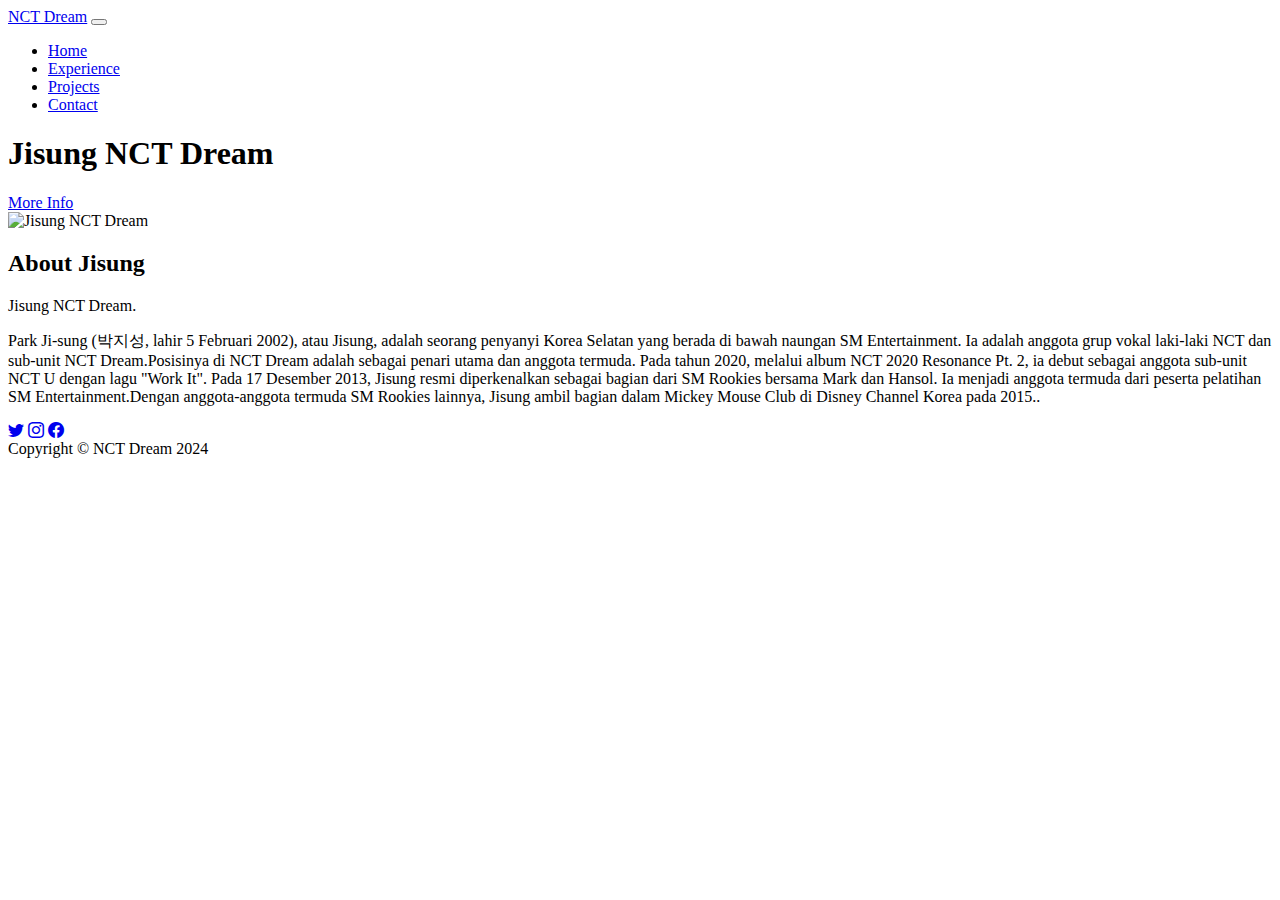
==== index.html @ 6829a3d9 "Add files via upload" ====
<!DOCTYPE html>
<html lang="en">
    <head>
        <meta charset="utf-8" />
        <meta name="viewport" content="width=device-width, initial-scale=1, shrink-to-fit=no" />
        <meta name="description" content="Profil Jisung NCT Dream" />
        <meta name="author" content="NCT Dream Fan" />
        <title>Profil Jisung - NCT Dream</title>
       
        <link rel="preconnect" href="https://fonts.googleapis.com" />
        <link rel="preconnect" href="https://fonts.gstatic.com" crossorigin />
        <link href="https://fonts.googleapis.com/css2?family=Plus+Jakarta+Sans:wght@100;200;300;400;500;600;700;800;900&display=swap" rel="stylesheet" />
       
        <link href="https://cdn.jsdelivr.net/npm/bootstrap-icons@1.8.1/font/bootstrap-icons.css" rel="stylesheet" />
      
        <link href="css/styles.css" rel="stylesheet" />
    </head>
    <body class="d-flex flex-column h-100 bg-light">
        <main class="flex-shrink-0">
            <!-- Navigation-->
            <nav class="navbar navbar-expand-lg navbar-light bg-white py-3">
                <div class="container px-5">
                    <a class="navbar-brand" href="index.html"><span class="fw-bolder text-primary">NCT Dream</span></a>
                    <button class="navbar-toggler" type="button" data-bs-toggle="collapse" data-bs-target="#navbarSupportedContent" aria-controls="navbarSupportedContent" aria-expanded="false" aria-label="Toggle navigation"><span class="navbar-toggler-icon"></span></button>
                    <div class="collapse navbar-collapse" id="navbarSupportedContent">
                        <ul class="navbar-nav ms-auto mb-2 mb-lg-0 small fw-bolder">
                            <li class="nav-item"><a class="nav-link" href="index.html">Home</a></li>
                            <li class="nav-item"><a class="nav-link" href="Experience.html">Experience</a></li>
                            <li class="nav-item"><a class="nav-link" href="projects.html">Projects</a></li>
                            <li class="nav-item"><a class="nav-link" href="contact.html">Contact</a></li>
                        </ul>
                    </div>
                </div>
            </nav>
            <!-- Header-->
            <header class="py-5">
                <div class="container px-5 pb-5">
                    <div class="row gx-5 align-items-center">
                        <div class="col-xxl-5">
                            <!-- Header text content-->
                            <div class="text-center text-xxl-start">
                                <h1 class="display-3 fw-bolder mb-5"><span class="text-gradient d-inline">Jisung NCT Dream</span></h1>
                                <div class="d-grid gap-3 d-sm-flex justify-content-sm-center justify-content-xxl-start mb-3">
                                    <a class="btn btn-primary btn-lg px-5 py-3 me-sm-3 fs-6 fw-bolder" href="#!">More Info</a>
                                </div>
                            </div>
                        </div>
                        <div class="col-xxl-7">
                    
                            <div class="d-flex justify-content-center mt-5 mt-xxl-0">
                                <img class="profile-img" src="assets/jisung.jpg" alt="Jisung NCT Dream" />
                            </div>
                        </div>
                    </div>
                </div>
            </header>
            <!-- About Section-->
            <section class="bg-light py-5">
                <div class="container px-5">
                    <div class="row gx-5 justify-content-center">
                        <div class="col-xxl-8">
                            <div class="text-center my-5">
                                <h2 class="display-5 fw-bolder"><span class="text-gradient d-inline">About Jisung</span></h2>
                                <p class="lead fw-light mb-4">Jisung NCT Dream.</p>
                                <p class="text-muted">Park Ji-sung (박지성, lahir 5 Februari 2002), atau Jisung, adalah seorang penyanyi Korea Selatan yang berada di bawah naungan SM Entertainment. Ia adalah anggota grup vokal laki-laki NCT dan sub-unit NCT Dream.Posisinya di NCT Dream adalah sebagai penari utama dan anggota termuda. Pada tahun 2020, melalui album NCT 2020 Resonance Pt. 2, ia debut sebagai anggota sub-unit NCT U dengan lagu "Work It".
                                    Pada 17 Desember 2013, Jisung resmi diperkenalkan sebagai bagian dari SM Rookies bersama Mark dan Hansol. Ia menjadi anggota termuda dari peserta pelatihan SM Entertainment.Dengan anggota-anggota termuda SM Rookies lainnya, Jisung ambil bagian dalam Mickey Mouse Club di Disney Channel Korea pada 2015..</p>
                                <div class="d-flex justify-content -center fs-2 gap-4">
                                    <a class="text-gradient" href="https://x.com/nctsmtown_dream?lang=de"><i class="bi bi-twitter"></i></a>
                                    <a class="text-gradient" href="https://www.instagram.com/the__and.y/"><i class="bi bi-instagram"></i></a>
                                    <a class="text-gradient" href="https://www.facebook.com/NCTDREAM.smtown/"><i class="bi bi-facebook"></i></a>
                                </div>
                            </div>
                        </div>
                    </div>
                </div>
            </section>
        </main>
        <!-- Footer-->
        <footer class="bg-white py-4 mt-auto">
            <div class="container px-5">
                <div class="row align-items-center justify-content-between flex-column flex-sm-row">
                    <div class="col-auto"><div class="small m-0">Copyright &copy; NCT Dream 2024</div></div>
                    </div>
                </div>
            </div>
        </footer>
        <script src="https://cdn.jsdelivr.net/npm/bootstrap@5.2.3/dist/js/bootstrap.bundle.min.js"></script>
        <script src="js/scripts.js"></script>
    </body>
</html>
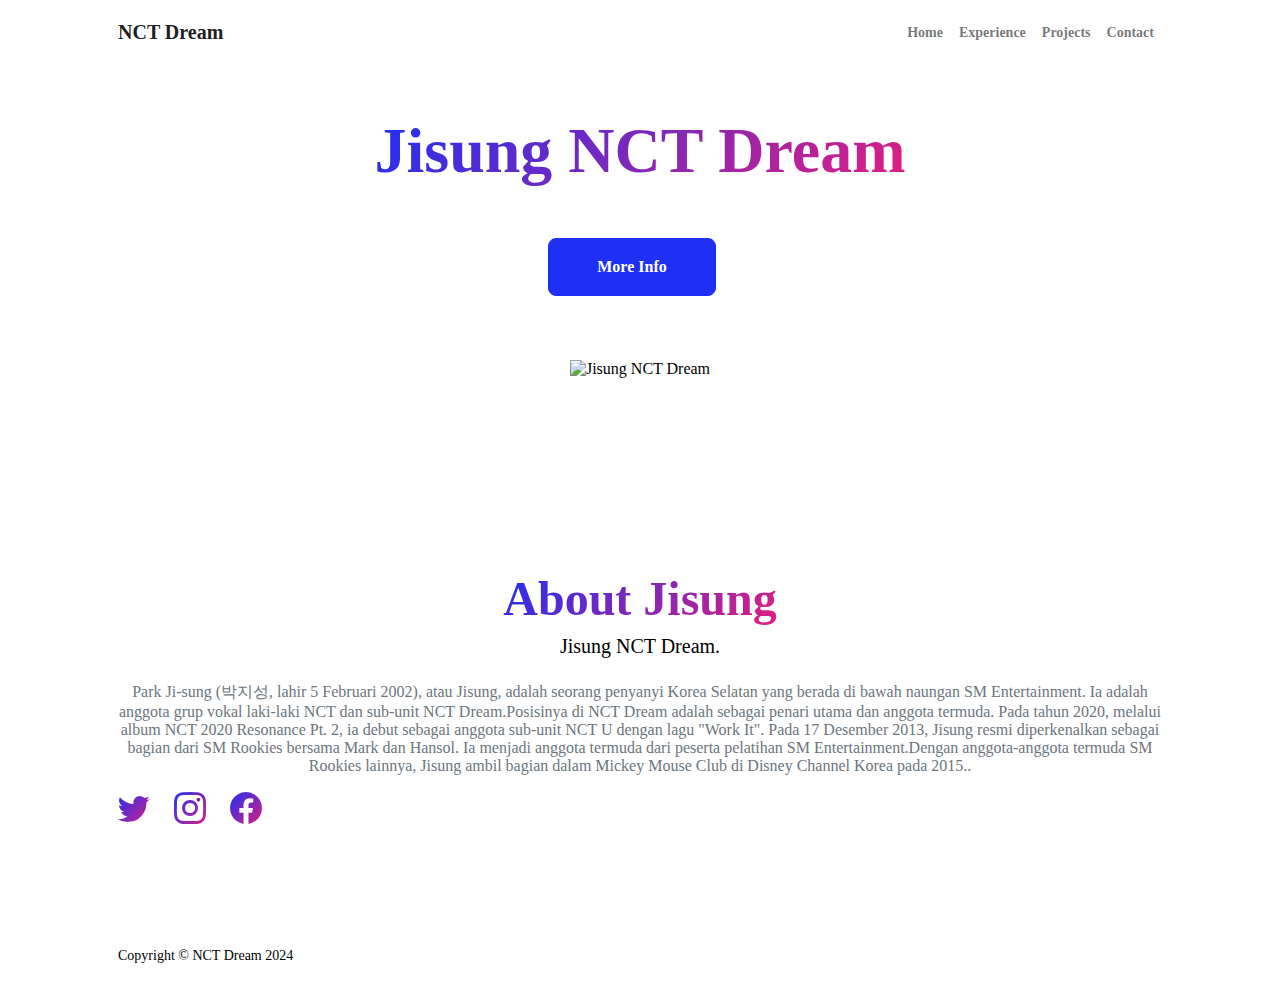
==== commit 2e2b32a3: "index.html" ====
--- a/index.html
+++ b/index.html
@@ -13,7 +13,7 @@
        
         <link href="https://cdn.jsdelivr.net/npm/bootstrap-icons@1.8.1/font/bootstrap-icons.css" rel="stylesheet" />
       
-        <link href="css/styles.css" rel="stylesheet" />
+        <link href="styles.css" rel="stylesheet" />
     </head>
     <body class="d-flex flex-column h-100 bg-light">
         <main class="flex-shrink-0">
@@ -87,4 +87,4 @@
         <script src="https://cdn.jsdelivr.net/npm/bootstrap@5.2.3/dist/js/bootstrap.bundle.min.js"></script>
         <script src="js/scripts.js"></script>
     </body>
-</html>+</html>
--- a/styles.css
+++ b/styles.css
@@ -0,0 +1,11724 @@
+@charset "UTF-8";
+ */
+:root {
+  --bs-green: #39FF14;
+  --bs-indigo: #6610f2;
+  --bs-purple: #6f42c1;
+  --bs-pink: #e21e80;
+  --bs-red: #dc3545;
+  --bs-orange: #fd7e14;
+  --bs-yellow: #ffc107;
+  --bs-green: #198754;
+  --bs-teal: #20c997;
+  --bs-cyan: #0dcaf0;
+  --bs-black: #000;
+  --bs-white: #fff;
+  --bs-gray: #6c757d;
+  --bs-gray-dark: #343a40;
+  --bs-gray-100: #f8f9fa;
+  --bs-gray-200: #e9ecef;
+  --bs-gray-300: #dee2e6;
+  --bs-gray-400: #ced4da;
+  --bs-gray-500: #adb5bd;
+  --bs-gray-600: #6c757d;
+  --bs-gray-700: #495057;
+  --bs-gray-800: #343a40;
+  --bs-gray-900: #212529;
+  --bs-primary: #1e30f3;
+  --bs-secondary: #e21e80;
+  --bs-success: #198754;
+  --bs-info: #0dcaf0;
+  --bs-warning: #ffc107;
+  --bs-danger: #dc3545;
+  --bs-light: #f8f9fa;
+  --bs-dark: #212529;
+  --bs-primary-rgb: 30, 48, 243;
+  --bs-secondary-rgb: 226, 30, 128;
+  --bs-success-rgb: 25, 135, 84;
+  --bs-info-rgb: 13, 202, 240;
+  --bs-warning-rgb: 255, 193, 7;
+  --bs-danger-rgb: 220, 53, 69;
+  --bs-light-rgb: 248, 249, 250;
+  --bs-dark-rgb: 33, 37, 41;
+  --bs-white-rgb: 255, 255, 255;
+  --bs-black-rgb: 0, 0, 0;
+  --bs-body-color-rgb: 33, 37, 41;
+  --bs-body-bg-rgb: 255, 255, 255;
+  --bs-font-sans-serif: "Plus Jakarta Sans";
+  --bs-font-monospace: SFMono-Regular, Menlo, Monaco, Consolas, "Liberation Mono", "Courier New", monospace;
+  --bs-gradient: linear-gradient(180deg, rgba(255, 255, 255, 0.15), rgba(255, 255, 255, 0));
+  --bs-body-font-family: var(--bs-font-sans-serif);
+  --bs-body-font-size: 1rem;
+  --bs-body-font-weight: 400;
+  --bs-body-line-height: 1.5;
+  --bs-body-color: #6dcc85;
+  --bs-body-bg: #f8fdad;
+  --bs-border-width: 1px;
+  --bs-border-style: solid;
+  --bs-border-color: #dee2e6;
+  --bs-border-color-translucent: rgba(0, 0, 0, 0.175);
+  --bs-border-radius: 0.375rem;
+  --bs-border-radius-sm: 0.25rem;
+  --bs-border-radius-lg: 0.5rem;
+  --bs-border-radius-xl: 1rem;
+  --bs-border-radius-2xl: 2rem;
+  --bs-border-radius-pill: 50rem;
+  --bs-link-color: #39FF14;
+  --bs-link-hover-color: #31fa42;
+  --bs-code-color: #380b22;
+  --bs-highlight-bg: #e0cf97;
+}
+
+*,
+*::before,
+*::after {
+  box-sizing: border-box;
+}
+
+@media (prefers-reduced-motion: no-preference) {
+  :root {
+    scroll-behavior: smooth;
+  }
+}
+
+body {
+  margin: 0;
+  font-family: var(--bs-body-font-family);
+  font-size: var(--bs-body-font-size);
+  font-weight: var(--bs-body-font-weight);
+  line-height: var(--bs-body-line-height);
+  color: var(--bs-body-color);
+  text-align: var(--bs-body-text-align);
+  background-color: var(--bs-body-bg);
+  -webkit-text-size-adjust: 100%;
+  -webkit-tap-highlight-color: rgba(0, 0, 0, 0);
+}
+
+hr {
+  margin: 1rem 0;
+  color: inherit;
+  border: 0;
+  border-top: 1px solid;
+  opacity: 0.25;
+}
+
+h6, .h6, h5, .h5, h4, .h4, h3, .h3, h2, .h2, h1, .h1 {
+  margin-top: 0;
+  margin-bottom: 0.5rem;
+  font-weight: 500;
+  line-height: 1.2;
+}
+
+h1, .h1 {
+  font-size: calc(1.375rem + 1.5vw);
+}
+@media (min-width: 1200px) {
+  h1, .h1 {
+    font-size: 2.5rem;
+  }
+}
+
+h2, .h2 {
+  font-size: calc(1.325rem + 0.9vw);
+}
+@media (min-width: 1200px) {
+  h2, .h2 {
+    font-size: 2rem;
+  }
+}
+
+h3, .h3 {
+  font-size: calc(1.3rem + 0.6vw);
+}
+@media (min-width: 1200px) {
+  h3, .h3 {
+    font-size: 1.75rem;
+  }
+}
+
+h4, .h4 {
+  font-size: calc(1.275rem + 0.3vw);
+}
+@media (min-width: 1200px) {
+  h4, .h4 {
+    font-size: 1.5rem;
+  }
+}
+
+h5, .h5 {
+  font-size: 1.25rem;
+}
+
+h6, .h6 {
+  font-size: 1rem;
+}
+
+p {
+  margin-top: 0;
+  margin-bottom: 1rem;
+}
+
+abbr[title] {
+  -webkit-text-decoration: underline dotted;
+          text-decoration: underline dotted;
+  cursor: help;
+  -webkit-text-decoration-skip-ink: none;
+          text-decoration-skip-ink: none;
+}
+
+address {
+  margin-bottom: 1rem;
+  font-style: normal;
+  line-height: inherit;
+}
+
+ol,
+ul {
+  padding-left: 2rem;
+}
+
+ol,
+ul,
+dl {
+  margin-top: 0;
+  margin-bottom: 1rem;
+}
+
+ol ol,
+ul ul,
+ol ul,
+ul ol {
+  margin-bottom: 0;
+}
+
+dt {
+  font-weight: 700;
+}
+
+dd {
+  margin-bottom: 0.5rem;
+  margin-left: 0;
+}
+
+blockquote {
+  margin: 0 0 1rem;
+}
+
+b,
+strong {
+  font-weight: bolder;
+}
+
+small, .small {
+  font-size: 0.875em;
+}
+
+mark, .mark {
+  padding: 0.1875em;
+  background-color: var(--bs-highlight-bg);
+}
+
+sub,
+sup {
+  position: relative;
+  font-size: 0.75em;
+  line-height: 0;
+  vertical-align: baseline;
+}
+
+sub {
+  bottom: -0.25em;
+}
+
+sup {
+  top: -0.5em;
+}
+
+a {
+  color: var(--bs-link-color);
+  text-decoration: underline;
+}
+a:hover {
+  color: var(--bs-link-hover-color);
+}
+
+a:not([href]):not([class]), a:not([href]):not([class]):hover {
+  color: inherit;
+  text-decoration: none;
+}
+
+pre,
+code,
+kbd,
+samp {
+  font-family: var(--bs-font-monospace);
+  font-size: 1em;
+}
+
+pre {
+  display: block;
+  margin-top: 0;
+  margin-bottom: 1rem;
+  overflow: auto;
+  font-size: 0.875em;
+}
+pre code {
+  font-size: inherit;
+  color: inherit;
+  word-break: normal;
+}
+
+code {
+  font-size: 0.875em;
+  color: var(--bs-code-color);
+  word-wrap: break-word;
+}
+a > code {
+  color: inherit;
+}
+
+kbd {
+  padding: 0.1875rem 0.375rem;
+  font-size: 0.875em;
+  color: var(--bs-body-bg);
+  background-color: var(--bs-body-color);
+  border-radius: 0.25rem;
+}
+kbd kbd {
+  padding: 0;
+  font-size: 1em;
+}
+
+figure {
+  margin: 0 0 1rem;
+}
+
+img,
+svg {
+  vertical-align: middle;
+}
+
+table {
+  caption-side: bottom;
+  border-collapse: collapse;
+}
+
+caption {
+  padding-top: 0.5rem;
+  padding-bottom: 0.5rem;
+  color: #6c757d;
+  text-align: left;
+}
+
+th {
+  text-align: inherit;
+  text-align: -webkit-match-parent;
+}
+
+thead,
+tbody,
+tfoot,
+tr,
+td,
+th {
+  border-color: inherit;
+  border-style: solid;
+  border-width: 0;
+}
+
+label {
+  display: inline-block;
+}
+
+button {
+  border-radius: 0;
+}
+
+button:focus:not(:focus-visible) {
+  outline: 0;
+}
+
+input,
+button,
+select,
+optgroup,
+textarea {
+  margin: 0;
+  font-family: inherit;
+  font-size: inherit;
+  line-height: inherit;
+}
+
+button,
+select {
+  text-transform: none;
+}
+
+[role=button] {
+  cursor: pointer;
+}
+
+select {
+  word-wrap: normal;
+}
+select:disabled {
+  opacity: 1;
+}
+
+[list]:not([type=date]):not([type=datetime-local]):not([type=month]):not([type=week]):not([type=time])::-webkit-calendar-picker-indicator {
+  display: none !important;
+}
+
+button,
+[type=button],
+[type=reset],
+[type=submit] {
+  -webkit-appearance: button;
+}
+button:not(:disabled),
+[type=button]:not(:disabled),
+[type=reset]:not(:disabled),
+[type=submit]:not(:disabled) {
+  cursor: pointer;
+}
+
+::-moz-focus-inner {
+  padding: 0;
+  border-style: none;
+}
+
+textarea {
+  resize: vertical;
+}
+
+fieldset {
+  min-width: 0;
+  padding: 0;
+  margin: 0;
+  border: 0;
+}
+
+legend {
+  float: left;
+  width: 100%;
+  padding: 0;
+  margin-bottom: 0.5rem;
+  font-size: calc(1.275rem + 0.3vw);
+  line-height: inherit;
+}
+@media (min-width: 1200px) {
+  legend {
+    font-size: 1.5rem;
+  }
+}
+legend + * {
+  clear: left;
+}
+
+::-webkit-datetime-edit-fields-wrapper,
+::-webkit-datetime-edit-text,
+::-webkit-datetime-edit-minute,
+::-webkit-datetime-edit-hour-field,
+::-webkit-datetime-edit-day-field,
+::-webkit-datetime-edit-month-field,
+::-webkit-datetime-edit-year-field {
+  padding: 0;
+}
+
+::-webkit-inner-spin-button {
+  height: auto;
+}
+
+[type=search] {
+  outline-offset: -2px;
+  -webkit-appearance: textfield;
+}
+
+/* rtl:raw:
+[type="tel"],
+[type="url"],
+[type="email"],
+[type="number"] {
+  direction: ltr;
+}
+*/
+::-webkit-search-decoration {
+  -webkit-appearance: none;
+}
+
+::-webkit-color-swatch-wrapper {
+  padding: 0;
+}
+
+::file-selector-button {
+  font: inherit;
+  -webkit-appearance: button;
+}
+
+output {
+  display: inline-block;
+}
+
+iframe {
+  border: 0;
+}
+
+summary {
+  display: list-item;
+  cursor: pointer;
+}
+
+progress {
+  vertical-align: baseline;
+}
+
+[hidden] {
+  display: none !important;
+}
+
+.lead {
+  font-size: 1.25rem;
+  font-weight: 300;
+}
+
+.display-1 {
+  font-size: calc(1.625rem + 4.5vw);
+  font-weight: 300;
+  line-height: 1.2;
+}
+@media (min-width: 1200px) {
+  .display-1 {
+    font-size: 5rem;
+  }
+}
+
+.display-2 {
+  font-size: calc(1.575rem + 3.9vw);
+  font-weight: 300;
+  line-height: 1.2;
+}
+@media (min-width: 1200px) {
+  .display-2 {
+    font-size: 4.5rem;
+  }
+}
+
+.display-3 {
+  font-size: calc(1.525rem + 3.3vw);
+  font-weight: 300;
+  line-height: 1.2;
+}
+@media (min-width: 1200px) {
+  .display-3 {
+    font-size: 4rem;
+  }
+}
+
+.display-4 {
+  font-size: calc(1.475rem + 2.7vw);
+  font-weight: 300;
+  line-height: 1.2;
+}
+@media (min-width: 1200px) {
+  .display-4 {
+    font-size: 3.5rem;
+  }
+}
+
+.display-5 {
+  font-size: calc(1.425rem + 2.1vw);
+  font-weight: 300;
+  line-height: 1.2;
+}
+@media (min-width: 1200px) {
+  .display-5 {
+    font-size: 3rem;
+  }
+}
+
+.display-6 {
+  font-size: calc(1.375rem + 1.5vw);
+  font-weight: 300;
+  line-height: 1.2;
+}
+@media (min-width: 1200px) {
+  .display-6 {
+    font-size: 2.5rem;
+  }
+}
+
+.list-unstyled {
+  padding-left: 0;
+  list-style: none;
+}
+
+.list-inline {
+  padding-left: 0;
+  list-style: none;
+}
+
+.list-inline-item {
+  display: inline-block;
+}
+.list-inline-item:not(:last-child) {
+  margin-right: 0.5rem;
+}
+
+.initialism {
+  font-size: 0.875em;
+  text-transform: uppercase;
+}
+
+.blockquote {
+  margin-bottom: 1rem;
+  font-size: 1.25rem;
+}
+.blockquote > :last-child {
+  margin-bottom: 0;
+}
+
+.blockquote-footer {
+  margin-top: -1rem;
+  margin-bottom: 1rem;
+  font-size: 0.875em;
+  color: #6c757d;
+}
+.blockquote-footer::before {
+  content: "— ";
+}
+
+.img-fluid {
+  max-width: 100%;
+  height: auto;
+}
+
+.img-thumbnail {
+  padding: 0.25rem;
+  background-color: #fff;
+  border: 1px solid var(--bs-border-color);
+  border-radius: 0.375rem;
+  max-width: 100%;
+  height: auto;
+}
+
+.figure {
+  display: inline-block;
+}
+
+.figure-img {
+  margin-bottom: 0.5rem;
+  line-height: 1;
+}
+
+.figure-caption {
+  font-size: 0.875em;
+  color: #6c757d;
+}
+
+.container,
+.container-fluid,
+.container-xxl,
+.container-xl,
+.container-lg,
+.container-md,
+.container-sm {
+  --bs-gutter-x: 1.5rem;
+  --bs-gutter-y: 0;
+  width: 100%;
+  padding-right: calc(var(--bs-gutter-x) * 0.5);
+  padding-left: calc(var(--bs-gutter-x) * 0.5);
+  margin-right: auto;
+  margin-left: auto;
+}
+
+@media (min-width: 576px) {
+  .container-sm, .container {
+    max-width: 540px;
+  }
+}
+@media (min-width: 768px) {
+  .container-md, .container-sm, .container {
+    max-width: 720px;
+  }
+}
+@media (min-width: 992px) {
+  .container-lg, .container-md, .container-sm, .container {
+    max-width: 960px;
+  }
+}
+@media (min-width: 1200px) {
+  .container-xl, .container-lg, .container-md, .container-sm, .container {
+    max-width: 1140px;
+  }
+}
+@media (min-width: 1400px) {
+  .container-xxl, .container-xl, .container-lg, .container-md, .container-sm, .container {
+    max-width: 1320px;
+  }
+}
+.row {
+  --bs-gutter-x: 1.5rem;
+  --bs-gutter-y: 0;
+  display: flex;
+  flex-wrap: wrap;
+  margin-top: calc(-1 * var(--bs-gutter-y));
+  margin-right: calc(-0.5 * var(--bs-gutter-x));
+  margin-left: calc(-0.5 * var(--bs-gutter-x));
+}
+.row > * {
+  flex-shrink: 0;
+  width: 100%;
+  max-width: 100%;
+  padding-right: calc(var(--bs-gutter-x) * 0.5);
+  padding-left: calc(var(--bs-gutter-x) * 0.5);
+  margin-top: var(--bs-gutter-y);
+}
+
+.col {
+  flex: 1 0 0%;
+}
+
+.row-cols-auto > * {
+  flex: 0 0 auto;
+  width: auto;
+}
+
+.row-cols-1 > * {
+  flex: 0 0 auto;
+  width: 100%;
+}
+
+.row-cols-2 > * {
+  flex: 0 0 auto;
+  width: 50%;
+}
+
+.row-cols-3 > * {
+  flex: 0 0 auto;
+  width: 33.3333333333%;
+}
+
+.row-cols-4 > * {
+  flex: 0 0 auto;
+  width: 25%;
+}
+
+.row-cols-5 > * {
+  flex: 0 0 auto;
+  width: 20%;
+}
+
+.row-cols-6 > * {
+  flex: 0 0 auto;
+  width: 16.6666666667%;
+}
+
+.col-auto {
+  flex: 0 0 auto;
+  width: auto;
+}
+
+.col-1 {
+  flex: 0 0 auto;
+  width: 8.33333333%;
+}
+
+.col-2 {
+  flex: 0 0 auto;
+  width: 16.66666667%;
+}
+
+.col-3 {
+  flex: 0 0 auto;
+  width: 25%;
+}
+
+.col-4 {
+  flex: 0 0 auto;
+  width: 33.33333333%;
+}
+
+.col-5 {
+  flex: 0 0 auto;
+  width: 41.66666667%;
+}
+
+.col-6 {
+  flex: 0 0 auto;
+  width: 50%;
+}
+
+.col-7 {
+  flex: 0 0 auto;
+  width: 58.33333333%;
+}
+
+.col-8 {
+  flex: 0 0 auto;
+  width: 66.66666667%;
+}
+
+.col-9 {
+  flex: 0 0 auto;
+  width: 75%;
+}
+
+.col-10 {
+  flex: 0 0 auto;
+  width: 83.33333333%;
+}
+
+.col-11 {
+  flex: 0 0 auto;
+  width: 91.66666667%;
+}
+
+.col-12 {
+  flex: 0 0 auto;
+  width: 100%;
+}
+
+.offset-1 {
+  margin-left: 8.33333333%;
+}
+
+.offset-2 {
+  margin-left: 16.66666667%;
+}
+
+.offset-3 {
+  margin-left: 25%;
+}
+
+.offset-4 {
+  margin-left: 33.33333333%;
+}
+
+.offset-5 {
+  margin-left: 41.66666667%;
+}
+
+.offset-6 {
+  margin-left: 50%;
+}
+
+.offset-7 {
+  margin-left: 58.33333333%;
+}
+
+.offset-8 {
+  margin-left: 66.66666667%;
+}
+
+.offset-9 {
+  margin-left: 75%;
+}
+
+.offset-10 {
+  margin-left: 83.33333333%;
+}
+
+.offset-11 {
+  margin-left: 91.66666667%;
+}
+
+.g-0,
+.gx-0 {
+  --bs-gutter-x: 0;
+}
+
+.g-0,
+.gy-0 {
+  --bs-gutter-y: 0;
+}
+
+.g-1,
+.gx-1 {
+  --bs-gutter-x: 0.25rem;
+}
+
+.g-1,
+.gy-1 {
+  --bs-gutter-y: 0.25rem;
+}
+
+.g-2,
+.gx-2 {
+  --bs-gutter-x: 0.5rem;
+}
+
+.g-2,
+.gy-2 {
+  --bs-gutter-y: 0.5rem;
+}
+
+.g-3,
+.gx-3 {
+  --bs-gutter-x: 1rem;
+}
+
+.g-3,
+.gy-3 {
+  --bs-gutter-y: 1rem;
+}
+
+.g-4,
+.gx-4 {
+  --bs-gutter-x: 1.5rem;
+}
+
+.g-4,
+.gy-4 {
+  --bs-gutter-y: 1.5rem;
+}
+
+.g-5,
+.gx-5 {
+  --bs-gutter-x: 3rem;
+}
+
+.g-5,
+.gy-5 {
+  --bs-gutter-y: 3rem;
+}
+
+@media (min-width: 576px) {
+  .col-sm {
+    flex: 1 0 0%;
+  }
+  .row-cols-sm-auto > * {
+    flex: 0 0 auto;
+    width: auto;
+  }
+  .row-cols-sm-1 > * {
+    flex: 0 0 auto;
+    width: 100%;
+  }
+  .row-cols-sm-2 > * {
+    flex: 0 0 auto;
+    width: 50%;
+  }
+  .row-cols-sm-3 > * {
+    flex: 0 0 auto;
+    width: 33.3333333333%;
+  }
+  .row-cols-sm-4 > * {
+    flex: 0 0 auto;
+    width: 25%;
+  }
+  .row-cols-sm-5 > * {
+    flex: 0 0 auto;
+    width: 20%;
+  }
+  .row-cols-sm-6 > * {
+    flex: 0 0 auto;
+    width: 16.6666666667%;
+  }
+  .col-sm-auto {
+    flex: 0 0 auto;
+    width: auto;
+  }
+  .col-sm-1 {
+    flex: 0 0 auto;
+    width: 8.33333333%;
+  }
+  .col-sm-2 {
+    flex: 0 0 auto;
+    width: 16.66666667%;
+  }
+  .col-sm-3 {
+    flex: 0 0 auto;
+    width: 25%;
+  }
+  .col-sm-4 {
+    flex: 0 0 auto;
+    width: 33.33333333%;
+  }
+  .col-sm-5 {
+    flex: 0 0 auto;
+    width: 41.66666667%;
+  }
+  .col-sm-6 {
+    flex: 0 0 auto;
+    width: 50%;
+  }
+  .col-sm-7 {
+    flex: 0 0 auto;
+    width: 58.33333333%;
+  }
+  .col-sm-8 {
+    flex: 0 0 auto;
+    width: 66.66666667%;
+  }
+  .col-sm-9 {
+    flex: 0 0 auto;
+    width: 75%;
+  }
+  .col-sm-10 {
+    flex: 0 0 auto;
+    width: 83.33333333%;
+  }
+  .col-sm-11 {
+    flex: 0 0 auto;
+    width: 91.66666667%;
+  }
+  .col-sm-12 {
+    flex: 0 0 auto;
+    width: 100%;
+  }
+  .offset-sm-0 {
+    margin-left: 0;
+  }
+  .offset-sm-1 {
+    margin-left: 8.33333333%;
+  }
+  .offset-sm-2 {
+    margin-left: 16.66666667%;
+  }
+  .offset-sm-3 {
+    margin-left: 25%;
+  }
+  .offset-sm-4 {
+    margin-left: 33.33333333%;
+  }
+  .offset-sm-5 {
+    margin-left: 41.66666667%;
+  }
+  .offset-sm-6 {
+    margin-left: 50%;
+  }
+  .offset-sm-7 {
+    margin-left: 58.33333333%;
+  }
+  .offset-sm-8 {
+    margin-left: 66.66666667%;
+  }
+  .offset-sm-9 {
+    margin-left: 75%;
+  }
+  .offset-sm-10 {
+    margin-left: 83.33333333%;
+  }
+  .offset-sm-11 {
+    margin-left: 91.66666667%;
+  }
+  .g-sm-0,
+  .gx-sm-0 {
+    --bs-gutter-x: 0;
+  }
+  .g-sm-0,
+  .gy-sm-0 {
+    --bs-gutter-y: 0;
+  }
+  .g-sm-1,
+  .gx-sm-1 {
+    --bs-gutter-x: 0.25rem;
+  }
+  .g-sm-1,
+  .gy-sm-1 {
+    --bs-gutter-y: 0.25rem;
+  }
+  .g-sm-2,
+  .gx-sm-2 {
+    --bs-gutter-x: 0.5rem;
+  }
+  .g-sm-2,
+  .gy-sm-2 {
+    --bs-gutter-y: 0.5rem;
+  }
+  .g-sm-3,
+  .gx-sm-3 {
+    --bs-gutter-x: 1rem;
+  }
+  .g-sm-3,
+  .gy-sm-3 {
+    --bs-gutter-y: 1rem;
+  }
+  .g-sm-4,
+  .gx-sm-4 {
+    --bs-gutter-x: 1.5rem;
+  }
+  .g-sm-4,
+  .gy-sm-4 {
+    --bs-gutter-y: 1.5rem;
+  }
+  .g-sm-5,
+  .gx-sm-5 {
+    --bs-gutter-x: 3rem;
+  }
+  .g-sm-5,
+  .gy-sm-5 {
+    --bs-gutter-y: 3rem;
+  }
+}
+@media (min-width: 768px) {
+  .col-md {
+    flex: 1 0 0%;
+  }
+  .row-cols-md-auto > * {
+    flex: 0 0 auto;
+    width: auto;
+  }
+  .row-cols-md-1 > * {
+    flex: 0 0 auto;
+    width: 100%;
+  }
+  .row-cols-md-2 > * {
+    flex: 0 0 auto;
+    width: 50%;
+  }
+  .row-cols-md-3 > * {
+    flex: 0 0 auto;
+    width: 33.3333333333%;
+  }
+  .row-cols-md-4 > * {
+    flex: 0 0 auto;
+    width: 25%;
+  }
+  .row-cols-md-5 > * {
+    flex: 0 0 auto;
+    width: 20%;
+  }
+  .row-cols-md-6 > * {
+    flex: 0 0 auto;
+    width: 16.6666666667%;
+  }
+  .col-md-auto {
+    flex: 0 0 auto;
+    width: auto;
+  }
+  .col-md-1 {
+    flex: 0 0 auto;
+    width: 8.33333333%;
+  }
+  .col-md-2 {
+    flex: 0 0 auto;
+    width: 16.66666667%;
+  }
+  .col-md-3 {
+    flex: 0 0 auto;
+    width: 25%;
+  }
+  .col-md-4 {
+    flex: 0 0 auto;
+    width: 33.33333333%;
+  }
+  .col-md-5 {
+    flex: 0 0 auto;
+    width: 41.66666667%;
+  }
+  .col-md-6 {
+    flex: 0 0 auto;
+    width: 50%;
+  }
+  .col-md-7 {
+    flex: 0 0 auto;
+    width: 58.33333333%;
+  }
+  .col-md-8 {
+    flex: 0 0 auto;
+    width: 66.66666667%;
+  }
+  .col-md-9 {
+    flex: 0 0 auto;
+    width: 75%;
+  }
+  .col-md-10 {
+    flex: 0 0 auto;
+    width: 83.33333333%;
+  }
+  .col-md-11 {
+    flex: 0 0 auto;
+    width: 91.66666667%;
+  }
+  .col-md-12 {
+    flex: 0 0 auto;
+    width: 100%;
+  }
+  .offset-md-0 {
+    margin-left: 0;
+  }
+  .offset-md-1 {
+    margin-left: 8.33333333%;
+  }
+  .offset-md-2 {
+    margin-left: 16.66666667%;
+  }
+  .offset-md-3 {
+    margin-left: 25%;
+  }
+  .offset-md-4 {
+    margin-left: 33.33333333%;
+  }
+  .offset-md-5 {
+    margin-left: 41.66666667%;
+  }
+  .offset-md-6 {
+    margin-left: 50%;
+  }
+  .offset-md-7 {
+    margin-left: 58.33333333%;
+  }
+  .offset-md-8 {
+    margin-left: 66.66666667%;
+  }
+  .offset-md-9 {
+    margin-left: 75%;
+  }
+  .offset-md-10 {
+    margin-left: 83.33333333%;
+  }
+  .offset-md-11 {
+    margin-left: 91.66666667%;
+  }
+  .g-md-0,
+  .gx-md-0 {
+    --bs-gutter-x: 0;
+  }
+  .g-md-0,
+  .gy-md-0 {
+    --bs-gutter-y: 0;
+  }
+  .g-md-1,
+  .gx-md-1 {
+    --bs-gutter-x: 0.25rem;
+  }
+  .g-md-1,
+  .gy-md-1 {
+    --bs-gutter-y: 0.25rem;
+  }
+  .g-md-2,
+  .gx-md-2 {
+    --bs-gutter-x: 0.5rem;
+  }
+  .g-md-2,
+  .gy-md-2 {
+    --bs-gutter-y: 0.5rem;
+  }
+  .g-md-3,
+  .gx-md-3 {
+    --bs-gutter-x: 1rem;
+  }
+  .g-md-3,
+  .gy-md-3 {
+    --bs-gutter-y: 1rem;
+  }
+  .g-md-4,
+  .gx-md-4 {
+    --bs-gutter-x: 1.5rem;
+  }
+  .g-md-4,
+  .gy-md-4 {
+    --bs-gutter-y: 1.5rem;
+  }
+  .g-md-5,
+  .gx-md-5 {
+    --bs-gutter-x: 3rem;
+  }
+  .g-md-5,
+  .gy-md-5 {
+    --bs-gutter-y: 3rem;
+  }
+}
+@media (min-width: 992px) {
+  .col-lg {
+    flex: 1 0 0%;
+  }
+  .row-cols-lg-auto > * {
+    flex: 0 0 auto;
+    width: auto;
+  }
+  .row-cols-lg-1 > * {
+    flex: 0 0 auto;
+    width: 100%;
+  }
+  .row-cols-lg-2 > * {
+    flex: 0 0 auto;
+    width: 50%;
+  }
+  .row-cols-lg-3 > * {
+    flex: 0 0 auto;
+    width: 33.3333333333%;
+  }
+  .row-cols-lg-4 > * {
+    flex: 0 0 auto;
+    width: 25%;
+  }
+  .row-cols-lg-5 > * {
+    flex: 0 0 auto;
+    width: 20%;
+  }
+  .row-cols-lg-6 > * {
+    flex: 0 0 auto;
+    width: 16.6666666667%;
+  }
+  .col-lg-auto {
+    flex: 0 0 auto;
+    width: auto;
+  }
+  .col-lg-1 {
+    flex: 0 0 auto;
+    width: 8.33333333%;
+  }
+  .col-lg-2 {
+    flex: 0 0 auto;
+    width: 16.66666667%;
+  }
+  .col-lg-3 {
+    flex: 0 0 auto;
+    width: 25%;
+  }
+  .col-lg-4 {
+    flex: 0 0 auto;
+    width: 33.33333333%;
+  }
+  .col-lg-5 {
+    flex: 0 0 auto;
+    width: 41.66666667%;
+  }
+  .col-lg-6 {
+    flex: 0 0 auto;
+    width: 50%;
+  }
+  .col-lg-7 {
+    flex: 0 0 auto;
+    width: 58.33333333%;
+  }
+  .col-lg-8 {
+    flex: 0 0 auto;
+    width: 66.66666667%;
+  }
+  .col-lg-9 {
+    flex: 0 0 auto;
+    width: 75%;
+  }
+  .col-lg-10 {
+    flex: 0 0 auto;
+    width: 83.33333333%;
+  }
+  .col-lg-11 {
+    flex: 0 0 auto;
+    width: 91.66666667%;
+  }
+  .col-lg-12 {
+    flex: 0 0 auto;
+    width: 100%;
+  }
+  .offset-lg-0 {
+    margin-left: 0;
+  }
+  .offset-lg-1 {
+    margin-left: 8.33333333%;
+  }
+  .offset-lg-2 {
+    margin-left: 16.66666667%;
+  }
+  .offset-lg-3 {
+    margin-left: 25%;
+  }
+  .offset-lg-4 {
+    margin-left: 33.33333333%;
+  }
+  .offset-lg-5 {
+    margin-left: 41.66666667%;
+  }
+  .offset-lg-6 {
+    margin-left: 50%;
+  }
+  .offset-lg-7 {
+    margin-left: 58.33333333%;
+  }
+  .offset-lg-8 {
+    margin-left: 66.66666667%;
+  }
+  .offset-lg-9 {
+    margin-left: 75%;
+  }
+  .offset-lg-10 {
+    margin-left: 83.33333333%;
+  }
+  .offset-lg-11 {
+    margin-left: 91.66666667%;
+  }
+  .g-lg-0,
+  .gx-lg-0 {
+    --bs-gutter-x: 0;
+  }
+  .g-lg-0,
+  .gy-lg-0 {
+    --bs-gutter-y: 0;
+  }
+  .g-lg-1,
+  .gx-lg-1 {
+    --bs-gutter-x: 0.25rem;
+  }
+  .g-lg-1,
+  .gy-lg-1 {
+    --bs-gutter-y: 0.25rem;
+  }
+  .g-lg-2,
+  .gx-lg-2 {
+    --bs-gutter-x: 0.5rem;
+  }
+  .g-lg-2,
+  .gy-lg-2 {
+    --bs-gutter-y: 0.5rem;
+  }
+  .g-lg-3,
+  .gx-lg-3 {
+    --bs-gutter-x: 1rem;
+  }
+  .g-lg-3,
+  .gy-lg-3 {
+    --bs-gutter-y: 1rem;
+  }
+  .g-lg-4,
+  .gx-lg-4 {
+    --bs-gutter-x: 1.5rem;
+  }
+  .g-lg-4,
+  .gy-lg-4 {
+    --bs-gutter-y: 1.5rem;
+  }
+  .g-lg-5,
+  .gx-lg-5 {
+    --bs-gutter-x: 3rem;
+  }
+  .g-lg-5,
+  .gy-lg-5 {
+    --bs-gutter-y: 3rem;
+  }
+}
+@media (min-width: 1200px) {
+  .col-xl {
+    flex: 1 0 0%;
+  }
+  .row-cols-xl-auto > * {
+    flex: 0 0 auto;
+    width: auto;
+  }
+  .row-cols-xl-1 > * {
+    flex: 0 0 auto;
+    width: 100%;
+  }
+  .row-cols-xl-2 > * {
+    flex: 0 0 auto;
+    width: 50%;
+  }
+  .row-cols-xl-3 > * {
+    flex: 0 0 auto;
+    width: 33.3333333333%;
+  }
+  .row-cols-xl-4 > * {
+    flex: 0 0 auto;
+    width: 25%;
+  }
+  .row-cols-xl-5 > * {
+    flex: 0 0 auto;
+    width: 20%;
+  }
+  .row-cols-xl-6 > * {
+    flex: 0 0 auto;
+    width: 16.6666666667%;
+  }
+  .col-xl-auto {
+    flex: 0 0 auto;
+    width: auto;
+  }
+  .col-xl-1 {
+    flex: 0 0 auto;
+    width: 8.33333333%;
+  }
+  .col-xl-2 {
+    flex: 0 0 auto;
+    width: 16.66666667%;
+  }
+  .col-xl-3 {
+    flex: 0 0 auto;
+    width: 25%;
+  }
+  .col-xl-4 {
+    flex: 0 0 auto;
+    width: 33.33333333%;
+  }
+  .col-xl-5 {
+    flex: 0 0 auto;
+    width: 41.66666667%;
+  }
+  .col-xl-6 {
+    flex: 0 0 auto;
+    width: 50%;
+  }
+  .col-xl-7 {
+    flex: 0 0 auto;
+    width: 58.33333333%;
+  }
+  .col-xl-8 {
+    flex: 0 0 auto;
+    width: 66.66666667%;
+  }
+  .col-xl-9 {
+    flex: 0 0 auto;
+    width: 75%;
+  }
+  .col-xl-10 {
+    flex: 0 0 auto;
+    width: 83.33333333%;
+  }
+  .col-xl-11 {
+    flex: 0 0 auto;
+    width: 91.66666667%;
+  }
+  .col-xl-12 {
+    flex: 0 0 auto;
+    width: 100%;
+  }
+  .offset-xl-0 {
+    margin-left: 0;
+  }
+  .offset-xl-1 {
+    margin-left: 8.33333333%;
+  }
+  .offset-xl-2 {
+    margin-left: 16.66666667%;
+  }
+  .offset-xl-3 {
+    margin-left: 25%;
+  }
+  .offset-xl-4 {
+    margin-left: 33.33333333%;
+  }
+  .offset-xl-5 {
+    margin-left: 41.66666667%;
+  }
+  .offset-xl-6 {
+    margin-left: 50%;
+  }
+  .offset-xl-7 {
+    margin-left: 58.33333333%;
+  }
+  .offset-xl-8 {
+    margin-left: 66.66666667%;
+  }
+  .offset-xl-9 {
+    margin-left: 75%;
+  }
+  .offset-xl-10 {
+    margin-left: 83.33333333%;
+  }
+  .offset-xl-11 {
+    margin-left: 91.66666667%;
+  }
+  .g-xl-0,
+  .gx-xl-0 {
+    --bs-gutter-x: 0;
+  }
+  .g-xl-0,
+  .gy-xl-0 {
+    --bs-gutter-y: 0;
+  }
+  .g-xl-1,
+  .gx-xl-1 {
+    --bs-gutter-x: 0.25rem;
+  }
+  .g-xl-1,
+  .gy-xl-1 {
+    --bs-gutter-y: 0.25rem;
+  }
+  .g-xl-2,
+  .gx-xl-2 {
+    --bs-gutter-x: 0.5rem;
+  }
+  .g-xl-2,
+  .gy-xl-2 {
+    --bs-gutter-y: 0.5rem;
+  }
+  .g-xl-3,
+  .gx-xl-3 {
+    --bs-gutter-x: 1rem;
+  }
+  .g-xl-3,
+  .gy-xl-3 {
+    --bs-gutter-y: 1rem;
+  }
+  .g-xl-4,
+  .gx-xl-4 {
+    --bs-gutter-x: 1.5rem;
+  }
+  .g-xl-4,
+  .gy-xl-4 {
+    --bs-gutter-y: 1.5rem;
+  }
+  .g-xl-5,
+  .gx-xl-5 {
+    --bs-gutter-x: 3rem;
+  }
+  .g-xl-5,
+  .gy-xl-5 {
+    --bs-gutter-y: 3rem;
+  }
+}
+@media (min-width: 1400px) {
+  .col-xxl {
+    flex: 1 0 0%;
+  }
+  .row-cols-xxl-auto > * {
+    flex: 0 0 auto;
+    width: auto;
+  }
+  .row-cols-xxl-1 > * {
+    flex: 0 0 auto;
+    width: 100%;
+  }
+  .row-cols-xxl-2 > * {
+    flex: 0 0 auto;
+    width: 50%;
+  }
+  .row-cols-xxl-3 > * {
+    flex: 0 0 auto;
+    width: 33.3333333333%;
+  }
+  .row-cols-xxl-4 > * {
+    flex: 0 0 auto;
+    width: 25%;
+  }
+  .row-cols-xxl-5 > * {
+    flex: 0 0 auto;
+    width: 20%;
+  }
+  .row-cols-xxl-6 > * {
+    flex: 0 0 auto;
+    width: 16.6666666667%;
+  }
+  .col-xxl-auto {
+    flex: 0 0 auto;
+    width: auto;
+  }
+  .col-xxl-1 {
+    flex: 0 0 auto;
+    width: 8.33333333%;
+  }
+  .col-xxl-2 {
+    flex: 0 0 auto;
+    width: 16.66666667%;
+  }
+  .col-xxl-3 {
+    flex: 0 0 auto;
+    width: 25%;
+  }
+  .col-xxl-4 {
+    flex: 0 0 auto;
+    width: 33.33333333%;
+  }
+  .col-xxl-5 {
+    flex: 0 0 auto;
+    width: 41.66666667%;
+  }
+  .col-xxl-6 {
+    flex: 0 0 auto;
+    width: 50%;
+  }
+  .col-xxl-7 {
+    flex: 0 0 auto;
+    width: 58.33333333%;
+  }
+  .col-xxl-8 {
+    flex: 0 0 auto;
+    width: 66.66666667%;
+  }
+  .col-xxl-9 {
+    flex: 0 0 auto;
+    width: 75%;
+  }
+  .col-xxl-10 {
+    flex: 0 0 auto;
+    width: 83.33333333%;
+  }
+  .col-xxl-11 {
+    flex: 0 0 auto;
+    width: 91.66666667%;
+  }
+  .col-xxl-12 {
+    flex: 0 0 auto;
+    width: 100%;
+  }
+  .offset-xxl-0 {
+    margin-left: 0;
+  }
+  .offset-xxl-1 {
+    margin-left: 8.33333333%;
+  }
+  .offset-xxl-2 {
+    margin-left: 16.66666667%;
+  }
+  .offset-xxl-3 {
+    margin-left: 25%;
+  }
+  .offset-xxl-4 {
+    margin-left: 33.33333333%;
+  }
+  .offset-xxl-5 {
+    margin-left: 41.66666667%;
+  }
+  .offset-xxl-6 {
+    margin-left: 50%;
+  }
+  .offset-xxl-7 {
+    margin-left: 58.33333333%;
+  }
+  .offset-xxl-8 {
+    margin-left: 66.66666667%;
+  }
+  .offset-xxl-9 {
+    margin-left: 75%;
+  }
+  .offset-xxl-10 {
+    margin-left: 83.33333333%;
+  }
+  .offset-xxl-11 {
+    margin-left: 91.66666667%;
+  }
+  .g-xxl-0,
+  .gx-xxl-0 {
+    --bs-gutter-x: 0;
+  }
+  .g-xxl-0,
+  .gy-xxl-0 {
+    --bs-gutter-y: 0;
+  }
+  .g-xxl-1,
+  .gx-xxl-1 {
+    --bs-gutter-x: 0.25rem;
+  }
+  .g-xxl-1,
+  .gy-xxl-1 {
+    --bs-gutter-y: 0.25rem;
+  }
+  .g-xxl-2,
+  .gx-xxl-2 {
+    --bs-gutter-x: 0.5rem;
+  }
+  .g-xxl-2,
+  .gy-xxl-2 {
+    --bs-gutter-y: 0.5rem;
+  }
+  .g-xxl-3,
+  .gx-xxl-3 {
+    --bs-gutter-x: 1rem;
+  }
+  .g-xxl-3,
+  .gy-xxl-3 {
+    --bs-gutter-y: 1rem;
+  }
+  .g-xxl-4,
+  .gx-xxl-4 {
+    --bs-gutter-x: 1.5rem;
+  }
+  .g-xxl-4,
+  .gy-xxl-4 {
+    --bs-gutter-y: 1.5rem;
+  }
+  .g-xxl-5,
+  .gx-xxl-5 {
+    --bs-gutter-x: 3rem;
+  }
+  .g-xxl-5,
+  .gy-xxl-5 {
+    --bs-gutter-y: 3rem;
+  }
+}
+.table {
+  --bs-table-color: var(--bs-body-color);
+  --bs-table-bg: transparent;
+  --bs-table-border-color: var(--bs-border-color);
+  --bs-table-accent-bg: transparent;
+  --bs-table-striped-color: var(--bs-body-color);
+  --bs-table-striped-bg: rgba(0, 0, 0, 0.05);
+  --bs-table-active-color: var(--bs-body-color);
+  --bs-table-active-bg: rgba(0, 0, 0, 0.1);
+  --bs-table-hover-color: var(--bs-body-color);
+  --bs-table-hover-bg: rgba(0, 0, 0, 0.075);
+  width: 100%;
+  margin-bottom: 1rem;
+  color: var(--bs-table-color);
+  vertical-align: top;
+  border-color: var(--bs-table-border-color);
+}
+.table > :not(caption) > * > * {
+  padding: 0.5rem 0.5rem;
+  background-color: var(--bs-table-bg);
+  border-bottom-width: 1px;
+  box-shadow: inset 0 0 0 9999px var(--bs-table-accent-bg);
+}
+.table > tbody {
+  vertical-align: inherit;
+}
+.table > thead {
+  vertical-align: bottom;
+}
+
+.table-group-divider {
+  border-top: 2px solid currentcolor;
+}
+
+.caption-top {
+  caption-side: top;
+}
+
+.table-sm > :not(caption) > * > * {
+  padding: 0.25rem 0.25rem;
+}
+
+.table-bordered > :not(caption) > * {
+  border-width: 1px 0;
+}
+.table-bordered > :not(caption) > * > * {
+  border-width: 0 1px;
+}
+
+.table-borderless > :not(caption) > * > * {
+  border-bottom-width: 0;
+}
+.table-borderless > :not(:first-child) {
+  border-top-width: 0;
+}
+
+.table-striped > tbody > tr:nth-of-type(odd) > * {
+  --bs-table-accent-bg: var(--bs-table-striped-bg);
+  color: var(--bs-table-striped-color);
+}
+
+.table-striped-columns > :not(caption) > tr > :nth-child(even) {
+  --bs-table-accent-bg: var(--bs-table-striped-bg);
+  color: var(--bs-table-striped-color);
+}
+
+.table-active {
+  --bs-table-accent-bg: var(--bs-table-active-bg);
+  color: var(--bs-table-active-color);
+}
+
+.table-hover > tbody > tr:hover > * {
+  --bs-table-accent-bg: var(--bs-table-hover-bg);
+  color: var(--bs-table-hover-color);
+}
+
+.table-primary {
+  --bs-table-color: #000;
+  --bs-table-bg: #d2d6fd;
+  --bs-table-border-color: #bdc1e4;
+  --bs-table-striped-bg: #c8cbf0;
+  --bs-table-striped-color: #000;
+  --bs-table-active-bg: #bdc1e4;
+  --bs-table-active-color: #000;
+  --bs-table-hover-bg: #c2c6ea;
+  --bs-table-hover-color: #000;
+  color: var(--bs-table-color);
+  border-color: var(--bs-table-border-color);
+}
+
+.table-secondary {
+  --bs-table-color: #000;
+  --bs-table-bg: #f9d2e6;
+  --bs-table-border-color: #e0bdcf;
+  --bs-table-striped-bg: #edc8db;
+  --bs-table-striped-color: #000;
+  --bs-table-active-bg: #e0bdcf;
+  --bs-table-active-color: #000;
+  --bs-table-hover-bg: #e6c2d5;
+  --bs-table-hover-color: #000;
+  color: var(--bs-table-color);
+  border-color: var(--bs-table-border-color);
+}
+
+.table-success {
+  --bs-table-color: #000;
+  --bs-table-bg: #d1e7dd;
+  --bs-table-border-color: #bcd0c7;
+  --bs-table-striped-bg: #c7dbd2;
+  --bs-table-striped-color: #000;
+  --bs-table-active-bg: #bcd0c7;
+  --bs-table-active-color: #000;
+  --bs-table-hover-bg: #c1d6cc;
+  --bs-table-hover-color: #000;
+  color: var(--bs-table-color);
+  border-color: var(--bs-table-border-color);
+}
+
+.table-info {
+  --bs-table-color: #000;
+  --bs-table-bg: #cff4fc;
+  --bs-table-border-color: #badce3;
+  --bs-table-striped-bg: #c5e8ef;
+  --bs-table-striped-color: #000;
+  --bs-table-active-bg: #badce3;
+  --bs-table-active-color: #000;
+  --bs-table-hover-bg: #bfe2e9;
+  --bs-table-hover-color: #000;
+  color: var(--bs-table-color);
+  border-color: var(--bs-table-border-color);
+}
+
+.table-warning {
+  --bs-table-color: #000;
+  --bs-table-bg: #fff3cd;
+  --bs-table-border-color: #e6dbb9;
+  --bs-table-striped-bg: #f2e7c3;
+  --bs-table-striped-color: #000;
+  --bs-table-active-bg: #e6dbb9;
+  --bs-table-active-color: #000;
+  --bs-table-hover-bg: #ece1be;
+  --bs-table-hover-color: #000;
+  color: var(--bs-table-color);
+  border-color: var(--bs-table-border-color);
+}
+
+.table-danger {
+  --bs-table-color: #000;
+  --bs-table-bg: #f8d7da;
+  --bs-table-border-color: #dfc2c4;
+  --bs-table-striped-bg: #eccccf;
+  --bs-table-striped-color: #000;
+  --bs-table-active-bg: #dfc2c4;
+  --bs-table-active-color: #000;
+  --bs-table-hover-bg: #e5c7ca;
+  --bs-table-hover-color: #000;
+  color: var(--bs-table-color);
+  border-color: var(--bs-table-border-color);
+}
+
+.table-light {
+  --bs-table-color: #000;
+  --bs-table-bg: #f8f9fa;
+  --bs-table-border-color: #dfe0e1;
+  --bs-table-striped-bg: #ecedee;
+  --bs-table-striped-color: #000;
+  --bs-table-active-bg: #dfe0e1;
+  --bs-table-active-color: #000;
+  --bs-table-hover-bg: #e5e6e7;
+  --bs-table-hover-color: #000;
+  color: var(--bs-table-color);
+  border-color: var(--bs-table-border-color);
+}
+
+.table-dark {
+  --bs-table-color: #fff;
+  --bs-table-bg: #212529;
+  --bs-table-border-color: #373b3e;
+  --bs-table-striped-bg: #2c3034;
+  --bs-table-striped-color: #fff;
+  --bs-table-active-bg: #373b3e;
+  --bs-table-active-color: #fff;
+  --bs-table-hover-bg: #323539;
+  --bs-table-hover-color: #fff;
+  color: var(--bs-table-color);
+  border-color: var(--bs-table-border-color);
+}
+
+.table-responsive {
+  overflow-x: auto;
+  -webkit-overflow-scrolling: touch;
+}
+
+@media (max-width: 575.98px) {
+  .table-responsive-sm {
+    overflow-x: auto;
+    -webkit-overflow-scrolling: touch;
+  }
+}
+@media (max-width: 767.98px) {
+  .table-responsive-md {
+    overflow-x: auto;
+    -webkit-overflow-scrolling: touch;
+  }
+}
+@media (max-width: 991.98px) {
+  .table-responsive-lg {
+    overflow-x: auto;
+    -webkit-overflow-scrolling: touch;
+  }
+}
+@media (max-width: 1199.98px) {
+  .table-responsive-xl {
+    overflow-x: auto;
+    -webkit-overflow-scrolling: touch;
+  }
+}
+@media (max-width: 1399.98px) {
+  .table-responsive-xxl {
+    overflow-x: auto;
+    -webkit-overflow-scrolling: touch;
+  }
+}
+.form-label {
+  margin-bottom: 0.5rem;
+}
+
+.col-form-label {
+  padding-top: calc(0.375rem + 1px);
+  padding-bottom: calc(0.375rem + 1px);
+  margin-bottom: 0;
+  font-size: inherit;
+  line-height: 1.5;
+}
+
+.col-form-label-lg {
+  padding-top: calc(0.5rem + 1px);
+  padding-bottom: calc(0.5rem + 1px);
+  font-size: 1.25rem;
+}
+
+.col-form-label-sm {
+  padding-top: calc(0.25rem + 1px);
+  padding-bottom: calc(0.25rem + 1px);
+  font-size: 0.875rem;
+}
+
+.form-text {
+  margin-top: 0.25rem;
+  font-size: 0.875em;
+  color: #6c757d;
+}
+
+.form-control {
+  display: block;
+  width: 100%;
+  padding: 0.375rem 0.75rem;
+  font-size: 1rem;
+  font-weight: 400;
+  line-height: 1.5;
+  color: #212529;
+  background-color: #fff;
+  background-clip: padding-box;
+  border: 1px solid #ced4da;
+  -webkit-appearance: none;
+     -moz-appearance: none;
+          appearance: none;
+  border-radius: 0.375rem;
+  transition: border-color 0.15s ease-in-out, box-shadow 0.15s ease-in-out;
+}
+@media (prefers-reduced-motion: reduce) {
+  .form-control {
+    transition: none;
+  }
+}
+.form-control[type=file] {
+  overflow: hidden;
+}
+.form-control[type=file]:not(:disabled):not([readonly]) {
+  cursor: pointer;
+}
+.form-control:focus {
+  color: #212529;
+  background-color: #fff;
+  border-color: #8f98f9;
+  outline: 0;
+  box-shadow: 0 0 0 0.25rem rgba(30, 48, 243, 0.25);
+}
+.form-control::-webkit-date-and-time-value {
+  height: 1.5em;
+}
+.form-control::-moz-placeholder {
+  color: #6c757d;
+  opacity: 1;
+}
+.form-control::placeholder {
+  color: #6c757d;
+  opacity: 1;
+}
+.form-control:disabled {
+  background-color: #e9ecef;
+  opacity: 1;
+}
+.form-control::file-selector-button {
+  padding: 0.375rem 0.75rem;
+  margin: -0.375rem -0.75rem;
+  -webkit-margin-end: 0.75rem;
+          margin-inline-end: 0.75rem;
+  color: #212529;
+  background-color: #e9ecef;
+  pointer-events: none;
+  border-color: inherit;
+  border-style: solid;
+  border-width: 0;
+  border-inline-end-width: 1px;
+  border-radius: 0;
+  transition: color 0.15s ease-in-out, background-color 0.15s ease-in-out, border-color 0.15s ease-in-out, box-shadow 0.15s ease-in-out;
+}
+@media (prefers-reduced-motion: reduce) {
+  .form-control::file-selector-button {
+    transition: none;
+  }
+}
+.form-control:hover:not(:disabled):not([readonly])::file-selector-button {
+  background-color: #dde0e3;
+}
+
+.form-control-plaintext {
+  display: block;
+  width: 100%;
+  padding: 0.375rem 0;
+  margin-bottom: 0;
+  line-height: 1.5;
+  color: #212529;
+  background-color: transparent;
+  border: solid transparent;
+  border-width: 1px 0;
+}
+.form-control-plaintext:focus {
+  outline: 0;
+}
+.form-control-plaintext.form-control-sm, .form-control-plaintext.form-control-lg {
+  padding-right: 0;
+  padding-left: 0;
+}
+
+.form-control-sm {
+  min-height: calc(1.5em + 0.5rem + 2px);
+  padding: 0.25rem 0.5rem;
+  font-size: 0.875rem;
+  border-radius: 0.25rem;
+}
+.form-control-sm::file-selector-button {
+  padding: 0.25rem 0.5rem;
+  margin: -0.25rem -0.5rem;
+  -webkit-margin-end: 0.5rem;
+          margin-inline-end: 0.5rem;
+}
+
+.form-control-lg {
+  min-height: calc(1.5em + 1rem + 2px);
+  padding: 0.5rem 1rem;
+  font-size: 1.25rem;
+  border-radius: 0.5rem;
+}
+.form-control-lg::file-selector-button {
+  padding: 0.5rem 1rem;
+  margin: -0.5rem -1rem;
+  -webkit-margin-end: 1rem;
+          margin-inline-end: 1rem;
+}
+
+textarea.form-control {
+  min-height: calc(1.5em + 0.75rem + 2px);
+}
+textarea.form-control-sm {
+  min-height: calc(1.5em + 0.5rem + 2px);
+}
+textarea.form-control-lg {
+  min-height: calc(1.5em + 1rem + 2px);
+}
+
+.form-control-color {
+  width: 3rem;
+  height: calc(1.5em + 0.75rem + 2px);
+  padding: 0.375rem;
+}
+.form-control-color:not(:disabled):not([readonly]) {
+  cursor: pointer;
+}
+.form-control-color::-moz-color-swatch {
+  border: 0 !important;
+  border-radius: 0.375rem;
+}
+.form-control-color::-webkit-color-swatch {
+  border-radius: 0.375rem;
+}
+.form-control-color.form-control-sm {
+  height: calc(1.5em + 0.5rem + 2px);
+}
+.form-control-color.form-control-lg {
+  height: calc(1.5em + 1rem + 2px);
+}
+
+.form-select {
+  display: block;
+  width: 100%;
+  padding: 0.375rem 2.25rem 0.375rem 0.75rem;
+  -moz-padding-start: calc(0.75rem - 3px);
+  font-size: 1rem;
+  font-weight: 400;
+  line-height: 1.5;
+  color: #212529;
+  background-color: #fff;
+  background-image: url("data:image/svg+xml,%3csvg xmlns='http://www.w3.org/2000/svg' viewBox='0 0 16 16'%3e%3cpath fill='none' stroke='%23343a40' stroke-linecap='round' stroke-linejoin='round' stroke-width='2' d='m2 5 6 6 6-6'/%3e%3c/svg%3e");
+  background-repeat: no-repeat;
+  background-position: right 0.75rem center;
+  background-size: 16px 12px;
+  border: 1px solid #ced4da;
+  border-radius: 0.375rem;
+  transition: border-color 0.15s ease-in-out, box-shadow 0.15s ease-in-out;
+  -webkit-appearance: none;
+     -moz-appearance: none;
+          appearance: none;
+}
+@media (prefers-reduced-motion: reduce) {
+  .form-select {
+    transition: none;
+  }
+}
+.form-select:focus {
+  border-color: #8f98f9;
+  outline: 0;
+  box-shadow: 0 0 0 0.25rem rgba(30, 48, 243, 0.25);
+}
+.form-select[multiple], .form-select[size]:not([size="1"]) {
+  padding-right: 0.75rem;
+  background-image: none;
+}
+.form-select:disabled {
+  background-color: #e9ecef;
+}
+.form-select:-moz-focusring {
+  color: transparent;
+  text-shadow: 0 0 0 #212529;
+}
+
+.form-select-sm {
+  padding-top: 0.25rem;
+  padding-bottom: 0.25rem;
+  padding-left: 0.5rem;
+  font-size: 0.875rem;
+  border-radius: 0.25rem;
+}
+
+.form-select-lg {
+  padding-top: 0.5rem;
+  padding-bottom: 0.5rem;
+  padding-left: 1rem;
+  font-size: 1.25rem;
+  border-radius: 0.5rem;
+}
+
+.form-check {
+  display: block;
+  min-height: 1.5rem;
+  padding-left: 1.5em;
+  margin-bottom: 0.125rem;
+}
+.form-check .form-check-input {
+  float: left;
+  margin-left: -1.5em;
+}
+
+.form-check-reverse {
+  padding-right: 1.5em;
+  padding-left: 0;
+  text-align: right;
+}
+.form-check-reverse .form-check-input {
+  float: right;
+  margin-right: -1.5em;
+  margin-left: 0;
+}
+
+.form-check-input {
+  width: 1em;
+  height: 1em;
+  margin-top: 0.25em;
+  vertical-align: top;
+  background-color: #fff;
+  background-repeat: no-repeat;
+  background-position: center;
+  background-size: contain;
+  border: 1px solid rgba(0, 0, 0, 0.25);
+  -webkit-appearance: none;
+     -moz-appearance: none;
+          appearance: none;
+  -webkit-print-color-adjust: exact;
+          print-color-adjust: exact;
+}
+.form-check-input[type=checkbox] {
+  border-radius: 0.25em;
+}
+.form-check-input[type=radio] {
+  border-radius: 50%;
+}
+.form-check-input:active {
+  filter: brightness(90%);
+}
+.form-check-input:focus {
+  border-color: #8f98f9;
+  outline: 0;
+  box-shadow: 0 0 0 0.25rem rgba(30, 48, 243, 0.25);
+}
+.form-check-input:checked {
+  background-color: #1e30f3;
+  border-color: #1e30f3;
+}
+.form-check-input:checked[type=checkbox] {
+  background-image: url("data:image/svg+xml,%3csvg xmlns='http://www.w3.org/2000/svg' viewBox='0 0 20 20'%3e%3cpath fill='none' stroke='%23fff' stroke-linecap='round' stroke-linejoin='round' stroke-width='3' d='m6 10 3 3 6-6'/%3e%3c/svg%3e");
+}
+.form-check-input:checked[type=radio] {
+  background-image: url("data:image/svg+xml,%3csvg xmlns='http://www.w3.org/2000/svg' viewBox='-4 -4 8 8'%3e%3ccircle r='2' fill='%23fff'/%3e%3c/svg%3e");
+}
+.form-check-input[type=checkbox]:indeterminate {
+  background-color: #1e30f3;
+  border-color: #1e30f3;
+  background-image: url("data:image/svg+xml,%3csvg xmlns='http://www.w3.org/2000/svg' viewBox='0 0 20 20'%3e%3cpath fill='none' stroke='%23fff' stroke-linecap='round' stroke-linejoin='round' stroke-width='3' d='M6 10h8'/%3e%3c/svg%3e");
+}
+.form-check-input:disabled {
+  pointer-events: none;
+  filter: none;
+  opacity: 0.5;
+}
+.form-check-input[disabled] ~ .form-check-label, .form-check-input:disabled ~ .form-check-label {
+  cursor: default;
+  opacity: 0.5;
+}
+
+.form-switch {
+  padding-left: 2.5em;
+}
+.form-switch .form-check-input {
+  width: 2em;
+  margin-left: -2.5em;
+  background-image: url("data:image/svg+xml,%3csvg xmlns='http://www.w3.org/2000/svg' viewBox='-4 -4 8 8'%3e%3ccircle r='3' fill='rgba%280, 0, 0, 0.25%29'/%3e%3c/svg%3e");
+  background-position: left center;
+  border-radius: 2em;
+  transition: background-position 0.15s ease-in-out;
+}
+@media (prefers-reduced-motion: reduce) {
+  .form-switch .form-check-input {
+    transition: none;
+  }
+}
+.form-switch .form-check-input:focus {
+  background-image: url("data:image/svg+xml,%3csvg xmlns='http://www.w3.org/2000/svg' viewBox='-4 -4 8 8'%3e%3ccircle r='3' fill='%238f98f9'/%3e%3c/svg%3e");
+}
+.form-switch .form-check-input:checked {
+  background-position: right center;
+  background-image: url("data:image/svg+xml,%3csvg xmlns='http://www.w3.org/2000/svg' viewBox='-4 -4 8 8'%3e%3ccircle r='3' fill='%23fff'/%3e%3c/svg%3e");
+}
+.form-switch.form-check-reverse {
+  padding-right: 2.5em;
+  padding-left: 0;
+}
+.form-switch.form-check-reverse .form-check-input {
+  margin-right: -2.5em;
+  margin-left: 0;
+}
+
+.form-check-inline {
+  display: inline-block;
+  margin-right: 1rem;
+}
+
+.btn-check {
+  position: absolute;
+  clip: rect(0, 0, 0, 0);
+  pointer-events: none;
+}
+.btn-check[disabled] + .btn, .btn-check:disabled + .btn {
+  pointer-events: none;
+  filter: none;
+  opacity: 0.65;
+}
+
+.form-range {
+  width: 100%;
+  height: 1.5rem;
+  padding: 0;
+  background-color: transparent;
+  -webkit-appearance: none;
+     -moz-appearance: none;
+          appearance: none;
+}
+.form-range:focus {
+  outline: 0;
+}
+.form-range:focus::-webkit-slider-thumb {
+  box-shadow: 0 0 0 1px #fff, 0 0 0 0.25rem rgba(30, 48, 243, 0.25);
+}
+.form-range:focus::-moz-range-thumb {
+  box-shadow: 0 0 0 1px #fff, 0 0 0 0.25rem rgba(30, 48, 243, 0.25);
+}
+.form-range::-moz-focus-outer {
+  border: 0;
+}
+.form-range::-webkit-slider-thumb {
+  width: 1rem;
+  height: 1rem;
+  margin-top: -0.25rem;
+  background-color: #1e30f3;
+  border: 0;
+  border-radius: 1rem;
+  -webkit-transition: background-color 0.15s ease-in-out, border-color 0.15s ease-in-out, box-shadow 0.15s ease-in-out;
+  transition: background-color 0.15s ease-in-out, border-color 0.15s ease-in-out, box-shadow 0.15s ease-in-out;
+  -webkit-appearance: none;
+          appearance: none;
+}
+@media (prefers-reduced-motion: reduce) {
+  .form-range::-webkit-slider-thumb {
+    -webkit-transition: none;
+    transition: none;
+  }
+}
+.form-range::-webkit-slider-thumb:active {
+  background-color: #bcc1fb;
+}
+.form-range::-webkit-slider-runnable-track {
+  width: 100%;
+  height: 0.5rem;
+  color: transparent;
+  cursor: pointer;
+  background-color: #dee2e6;
+  border-color: transparent;
+  border-radius: 1rem;
+}
+.form-range::-moz-range-thumb {
+  width: 1rem;
+  height: 1rem;
+  background-color: #1e30f3;
+  border: 0;
+  border-radius: 1rem;
+  -moz-transition: background-color 0.15s ease-in-out, border-color 0.15s ease-in-out, box-shadow 0.15s ease-in-out;
+  transition: background-color 0.15s ease-in-out, border-color 0.15s ease-in-out, box-shadow 0.15s ease-in-out;
+  -moz-appearance: none;
+       appearance: none;
+}
+@media (prefers-reduced-motion: reduce) {
+  .form-range::-moz-range-thumb {
+    -moz-transition: none;
+    transition: none;
+  }
+}
+.form-range::-moz-range-thumb:active {
+  background-color: #bcc1fb;
+}
+.form-range::-moz-range-track {
+  width: 100%;
+  height: 0.5rem;
+  color: transparent;
+  cursor: pointer;
+  background-color: #dee2e6;
+  border-color: transparent;
+  border-radius: 1rem;
+}
+.form-range:disabled {
+  pointer-events: none;
+}
+.form-range:disabled::-webkit-slider-thumb {
+  background-color: #adb5bd;
+}
+.form-range:disabled::-moz-range-thumb {
+  background-color: #adb5bd;
+}
+
+.form-floating {
+  position: relative;
+}
+.form-floating > .form-control,
+.form-floating > .form-control-plaintext,
+.form-floating > .form-select {
+  height: calc(3.5rem + 2px);
+  line-height: 1.25;
+}
+.form-floating > label {
+  position: absolute;
+  top: 0;
+  left: 0;
+  width: 100%;
+  height: 100%;
+  padding: 1rem 0.75rem;
+  overflow: hidden;
+  text-align: start;
+  text-overflow: ellipsis;
+  white-space: nowrap;
+  pointer-events: none;
+  border: 1px solid transparent;
+  transform-origin: 0 0;
+  transition: opacity 0.1s ease-in-out, transform 0.1s ease-in-out;
+}
+@media (prefers-reduced-motion: reduce) {
+  .form-floating > label {
+    transition: none;
+  }
+}
+.form-floating > .form-control,
+.form-floating > .form-control-plaintext {
+  padding: 1rem 0.75rem;
+}
+.form-floating > .form-control::-moz-placeholder, .form-floating > .form-control-plaintext::-moz-placeholder {
+  color: transparent;
+}
+.form-floating > .form-control::placeholder,
+.form-floating > .form-control-plaintext::placeholder {
+  color: transparent;
+}
+.form-floating > .form-control:not(:-moz-placeholder-shown), .form-floating > .form-control-plaintext:not(:-moz-placeholder-shown) {
+  padding-top: 1.625rem;
+  padding-bottom: 0.625rem;
+}
+.form-floating > .form-control:focus, .form-floating > .form-control:not(:placeholder-shown),
+.form-floating > .form-control-plaintext:focus,
+.form-floating > .form-control-plaintext:not(:placeholder-shown) {
+  padding-top: 1.625rem;
+  padding-bottom: 0.625rem;
+}
+.form-floating > .form-control:-webkit-autofill,
+.form-floating > .form-control-plaintext:-webkit-autofill {
+  padding-top: 1.625rem;
+  padding-bottom: 0.625rem;
+}
+.form-floating > .form-select {
+  padding-top: 1.625rem;
+  padding-bottom: 0.625rem;
+}
+.form-floating > .form-control:not(:-moz-placeholder-shown) ~ label {
+  opacity: 0.65;
+  transform: scale(0.85) translateY(-0.5rem) translateX(0.15rem);
+}
+.form-floating > .form-control:focus ~ label,
+.form-floating > .form-control:not(:placeholder-shown) ~ label,
+.form-floating > .form-control-plaintext ~ label,
+.form-floating > .form-select ~ label {
+  opacity: 0.65;
+  transform: scale(0.85) translateY(-0.5rem) translateX(0.15rem);
+}
+.form-floating > .form-control:-webkit-autofill ~ label {
+  opacity: 0.65;
+  transform: scale(0.85) translateY(-0.5rem) translateX(0.15rem);
+}
+.form-floating > .form-control-plaintext ~ label {
+  border-width: 1px 0;
+}
+
+.input-group {
+  position: relative;
+  display: flex;
+  flex-wrap: wrap;
+  align-items: stretch;
+  width: 100%;
+}
+.input-group > .form-control,
+.input-group > .form-select,
+.input-group > .form-floating {
+  position: relative;
+  flex: 1 1 auto;
+  width: 1%;
+  min-width: 0;
+}
+.input-group > .form-control:focus,
+.input-group > .form-select:focus,
+.input-group > .form-floating:focus-within {
+  z-index: 5;
+}
+.input-group .btn {
+  position: relative;
+  z-index: 2;
+}
+.input-group .btn:focus {
+  z-index: 5;
+}
+
+.input-group-text {
+  display: flex;
+  align-items: center;
+  padding: 0.375rem 0.75rem;
+  font-size: 1rem;
+  font-weight: 400;
+  line-height: 1.5;
+  color: #212529;
+  text-align: center;
+  white-space: nowrap;
+  background-color: #e9ecef;
+  border: 1px solid #ced4da;
+  border-radius: 0.375rem;
+}
+
+.input-group-lg > .form-control,
+.input-group-lg > .form-select,
+.input-group-lg > .input-group-text,
+.input-group-lg > .btn {
+  padding: 0.5rem 1rem;
+  font-size: 1.25rem;
+  border-radius: 0.5rem;
+}
+
+.input-group-sm > .form-control,
+.input-group-sm > .form-select,
+.input-group-sm > .input-group-text,
+.input-group-sm > .btn {
+  padding: 0.25rem 0.5rem;
+  font-size: 0.875rem;
+  border-radius: 0.25rem;
+}
+
+.input-group-lg > .form-select,
+.input-group-sm > .form-select {
+  padding-right: 3rem;
+}
+
+.input-group:not(.has-validation) > :not(:last-child):not(.dropdown-toggle):not(.dropdown-menu):not(.form-floating),
+.input-group:not(.has-validation) > .dropdown-toggle:nth-last-child(n+3),
+.input-group:not(.has-validation) > .form-floating:not(:last-child) > .form-control,
+.input-group:not(.has-validation) > .form-floating:not(:last-child) > .form-select {
+  border-top-right-radius: 0;
+  border-bottom-right-radius: 0;
+}
+.input-group.has-validation > :nth-last-child(n+3):not(.dropdown-toggle):not(.dropdown-menu):not(.form-floating),
+.input-group.has-validation > .dropdown-toggle:nth-last-child(n+4),
+.input-group.has-validation > .form-floating:nth-last-child(n+3) > .form-control,
+.input-group.has-validation > .form-floating:nth-last-child(n+3) > .form-select {
+  border-top-right-radius: 0;
+  border-bottom-right-radius: 0;
+}
+.input-group > :not(:first-child):not(.dropdown-menu):not(.valid-tooltip):not(.valid-feedback):not(.invalid-tooltip):not(.invalid-feedback) {
+  margin-left: -1px;
+  border-top-left-radius: 0;
+  border-bottom-left-radius: 0;
+}
+.input-group > .form-floating:not(:first-child) > .form-control,
+.input-group > .form-floating:not(:first-child) > .form-select {
+  border-top-left-radius: 0;
+  border-bottom-left-radius: 0;
+}
+
+.valid-feedback {
+  display: none;
+  width: 100%;
+  margin-top: 0.25rem;
+  font-size: 0.875em;
+  color: #198754;
+}
+
+.valid-tooltip {
+  position: absolute;
+  top: 100%;
+  z-index: 5;
+  display: none;
+  max-width: 100%;
+  padding: 0.25rem 0.5rem;
+  margin-top: 0.1rem;
+  font-size: 0.875rem;
+  color: #fff;
+  background-color: rgba(25, 135, 84, 0.9);
+  border-radius: 0.375rem;
+}
+
+.was-validated :valid ~ .valid-feedback,
+.was-validated :valid ~ .valid-tooltip,
+.is-valid ~ .valid-feedback,
+.is-valid ~ .valid-tooltip {
+  display: block;
+}
+
+.was-validated .form-control:valid, .form-control.is-valid {
+  border-color: #198754;
+  padding-right: calc(1.5em + 0.75rem);
+  background-image: url("data:image/svg+xml,%3csvg xmlns='http://www.w3.org/2000/svg' viewBox='0 0 8 8'%3e%3cpath fill='%23198754' d='M2.3 6.73.6 4.53c-.4-1.04.46-1.4 1.1-.8l1.1 1.4 3.4-3.8c.6-.63 1.6-.27 1.2.7l-4 4.6c-.43.5-.8.4-1.1.1z'/%3e%3c/svg%3e");
+  background-repeat: no-repeat;
+  background-position: right calc(0.375em + 0.1875rem) center;
+  background-size: calc(0.75em + 0.375rem) calc(0.75em + 0.375rem);
+}
+.was-validated .form-control:valid:focus, .form-control.is-valid:focus {
+  border-color: #198754;
+  box-shadow: 0 0 0 0.25rem rgba(25, 135, 84, 0.25);
+}
+
+.was-validated textarea.form-control:valid, textarea.form-control.is-valid {
+  padding-right: calc(1.5em + 0.75rem);
+  background-position: top calc(0.375em + 0.1875rem) right calc(0.375em + 0.1875rem);
+}
+
+.was-validated .form-select:valid, .form-select.is-valid {
+  border-color: #198754;
+}
+.was-validated .form-select:valid:not([multiple]):not([size]), .was-validated .form-select:valid:not([multiple])[size="1"], .form-select.is-valid:not([multiple]):not([size]), .form-select.is-valid:not([multiple])[size="1"] {
+  padding-right: 4.125rem;
+  background-image: url("data:image/svg+xml,%3csvg xmlns='http://www.w3.org/2000/svg' viewBox='0 0 16 16'%3e%3cpath fill='none' stroke='%23343a40' stroke-linecap='round' stroke-linejoin='round' stroke-width='2' d='m2 5 6 6 6-6'/%3e%3c/svg%3e"), url("data:image/svg+xml,%3csvg xmlns='http://www.w3.org/2000/svg' viewBox='0 0 8 8'%3e%3cpath fill='%23198754' d='M2.3 6.73.6 4.53c-.4-1.04.46-1.4 1.1-.8l1.1 1.4 3.4-3.8c.6-.63 1.6-.27 1.2.7l-4 4.6c-.43.5-.8.4-1.1.1z'/%3e%3c/svg%3e");
+  background-position: right 0.75rem center, center right 2.25rem;
+  background-size: 16px 12px, calc(0.75em + 0.375rem) calc(0.75em + 0.375rem);
+}
+.was-validated .form-select:valid:focus, .form-select.is-valid:focus {
+  border-color: #198754;
+  box-shadow: 0 0 0 0.25rem rgba(25, 135, 84, 0.25);
+}
+
+.was-validated .form-control-color:valid, .form-control-color.is-valid {
+  width: calc(3rem + calc(1.5em + 0.75rem));
+}
+
+.was-validated .form-check-input:valid, .form-check-input.is-valid {
+  border-color: #198754;
+}
+.was-validated .form-check-input:valid:checked, .form-check-input.is-valid:checked {
+  background-color: #198754;
+}
+.was-validated .form-check-input:valid:focus, .form-check-input.is-valid:focus {
+  box-shadow: 0 0 0 0.25rem rgba(25, 135, 84, 0.25);
+}
+.was-validated .form-check-input:valid ~ .form-check-label, .form-check-input.is-valid ~ .form-check-label {
+  color: #198754;
+}
+
+.form-check-inline .form-check-input ~ .valid-feedback {
+  margin-left: 0.5em;
+}
+
+.was-validated .input-group > .form-control:not(:focus):valid, .input-group > .form-control:not(:focus).is-valid,
+.was-validated .input-group > .form-select:not(:focus):valid,
+.input-group > .form-select:not(:focus).is-valid,
+.was-validated .input-group > .form-floating:not(:focus-within):valid,
+.input-group > .form-floating:not(:focus-within).is-valid {
+  z-index: 3;
+}
+
+.invalid-feedback {
+  display: none;
+  width: 100%;
+  margin-top: 0.25rem;
+  font-size: 0.875em;
+  color: #dc3545;
+}
+
+.invalid-tooltip {
+  position: absolute;
+  top: 100%;
+  z-index: 5;
+  display: none;
+  max-width: 100%;
+  padding: 0.25rem 0.5rem;
+  margin-top: 0.1rem;
+  font-size: 0.875rem;
+  color: #fff;
+  background-color: rgba(220, 53, 69, 0.9);
+  border-radius: 0.375rem;
+}
+
+.was-validated :invalid ~ .invalid-feedback,
+.was-validated :invalid ~ .invalid-tooltip,
+.is-invalid ~ .invalid-feedback,
+.is-invalid ~ .invalid-tooltip {
+  display: block;
+}
+
+.was-validated .form-control:invalid, .form-control.is-invalid {
+  border-color: #dc3545;
+  padding-right: calc(1.5em + 0.75rem);
+  background-image: url("data:image/svg+xml,%3csvg xmlns='http://www.w3.org/2000/svg' viewBox='0 0 12 12' width='12' height='12' fill='none' stroke='%23dc3545'%3e%3ccircle cx='6' cy='6' r='4.5'/%3e%3cpath stroke-linejoin='round' d='M5.8 3.6h.4L6 6.5z'/%3e%3ccircle cx='6' cy='8.2' r='.6' fill='%23dc3545' stroke='none'/%3e%3c/svg%3e");
+  background-repeat: no-repeat;
+  background-position: right calc(0.375em + 0.1875rem) center;
+  background-size: calc(0.75em + 0.375rem) calc(0.75em + 0.375rem);
+}
+.was-validated .form-control:invalid:focus, .form-control.is-invalid:focus {
+  border-color: #dc3545;
+  box-shadow: 0 0 0 0.25rem rgba(220, 53, 69, 0.25);
+}
+
+.was-validated textarea.form-control:invalid, textarea.form-control.is-invalid {
+  padding-right: calc(1.5em + 0.75rem);
+  background-position: top calc(0.375em + 0.1875rem) right calc(0.375em + 0.1875rem);
+}
+
+.was-validated .form-select:invalid, .form-select.is-invalid {
+  border-color: #dc3545;
+}
+.was-validated .form-select:invalid:not([multiple]):not([size]), .was-validated .form-select:invalid:not([multiple])[size="1"], .form-select.is-invalid:not([multiple]):not([size]), .form-select.is-invalid:not([multiple])[size="1"] {
+  padding-right: 4.125rem;
+  background-image: url("data:image/svg+xml,%3csvg xmlns='http://www.w3.org/2000/svg' viewBox='0 0 16 16'%3e%3cpath fill='none' stroke='%23343a40' stroke-linecap='round' stroke-linejoin='round' stroke-width='2' d='m2 5 6 6 6-6'/%3e%3c/svg%3e"), url("data:image/svg+xml,%3csvg xmlns='http://www.w3.org/2000/svg' viewBox='0 0 12 12' width='12' height='12' fill='none' stroke='%23dc3545'%3e%3ccircle cx='6' cy='6' r='4.5'/%3e%3cpath stroke-linejoin='round' d='M5.8 3.6h.4L6 6.5z'/%3e%3ccircle cx='6' cy='8.2' r='.6' fill='%23dc3545' stroke='none'/%3e%3c/svg%3e");
+  background-position: right 0.75rem center, center right 2.25rem;
+  background-size: 16px 12px, calc(0.75em + 0.375rem) calc(0.75em + 0.375rem);
+}
+.was-validated .form-select:invalid:focus, .form-select.is-invalid:focus {
+  border-color: #dc3545;
+  box-shadow: 0 0 0 0.25rem rgba(220, 53, 69, 0.25);
+}
+
+.was-validated .form-control-color:invalid, .form-control-color.is-invalid {
+  width: calc(3rem + calc(1.5em + 0.75rem));
+}
+
+.was-validated .form-check-input:invalid, .form-check-input.is-invalid {
+  border-color: #dc3545;
+}
+.was-validated .form-check-input:invalid:checked, .form-check-input.is-invalid:checked {
+  background-color: #dc3545;
+}
+.was-validated .form-check-input:invalid:focus, .form-check-input.is-invalid:focus {
+  box-shadow: 0 0 0 0.25rem rgba(220, 53, 69, 0.25);
+}
+.was-validated .form-check-input:invalid ~ .form-check-label, .form-check-input.is-invalid ~ .form-check-label {
+  color: #dc3545;
+}
+
+.form-check-inline .form-check-input ~ .invalid-feedback {
+  margin-left: 0.5em;
+}
+
+.was-validated .input-group > .form-control:not(:focus):invalid, .input-group > .form-control:not(:focus).is-invalid,
+.was-validated .input-group > .form-select:not(:focus):invalid,
+.input-group > .form-select:not(:focus).is-invalid,
+.was-validated .input-group > .form-floating:not(:focus-within):invalid,
+.input-group > .form-floating:not(:focus-within).is-invalid {
+  z-index: 4;
+}
+
+.btn {
+  --bs-btn-padding-x: 0.75rem;
+  --bs-btn-padding-y: 0.375rem;
+  --bs-btn-font-family: ;
+  --bs-btn-font-size: 1rem;
+  --bs-btn-font-weight: 400;
+  --bs-btn-line-height: 1.5;
+  --bs-btn-color: #212529;
+  --bs-btn-bg: transparent;
+  --bs-btn-border-width: 1px;
+  --bs-btn-border-color: transparent;
+  --bs-btn-border-radius: 0.375rem;
+  --bs-btn-hover-border-color: transparent;
+  --bs-btn-box-shadow: inset 0 1px 0 rgba(255, 255, 255, 0.15), 0 1px 1px rgba(0, 0, 0, 0.075);
+  --bs-btn-disabled-opacity: 0.65;
+  --bs-btn-focus-box-shadow: 0 0 0 0.25rem rgba(var(--bs-btn-focus-shadow-rgb), .5);
+  display: inline-block;
+  padding: var(--bs-btn-padding-y) var(--bs-btn-padding-x);
+  font-family: var(--bs-btn-font-family);
+  font-size: var(--bs-btn-font-size);
+  font-weight: var(--bs-btn-font-weight);
+  line-height: var(--bs-btn-line-height);
+  color: var(--bs-btn-color);
+  text-align: center;
+  text-decoration: none;
+  vertical-align: middle;
+  cursor: pointer;
+  -webkit-user-select: none;
+     -moz-user-select: none;
+          user-select: none;
+  border: var(--bs-btn-border-width) solid var(--bs-btn-border-color);
+  border-radius: var(--bs-btn-border-radius);
+  background-color: var(--bs-btn-bg);
+  transition: color 0.15s ease-in-out, background-color 0.15s ease-in-out, border-color 0.15s ease-in-out, box-shadow 0.15s ease-in-out;
+}
+@media (prefers-reduced-motion: reduce) {
+  .btn {
+    transition: none;
+  }
+}
+.btn:hover {
+  color: var(--bs-btn-hover-color);
+  background-color: var(--bs-btn-hover-bg);
+  border-color: var(--bs-btn-hover-border-color);
+}
+.btn-check + .btn:hover {
+  color: var(--bs-btn-color);
+  background-color: var(--bs-btn-bg);
+  border-color: var(--bs-btn-border-color);
+}
+.btn:focus-visible {
+  color: var(--bs-btn-hover-color);
+  background-color: var(--bs-btn-hover-bg);
+  border-color: var(--bs-btn-hover-border-color);
+  outline: 0;
+  box-shadow: var(--bs-btn-focus-box-shadow);
+}
+.btn-check:focus-visible + .btn {
+  border-color: var(--bs-btn-hover-border-color);
+  outline: 0;
+  box-shadow: var(--bs-btn-focus-box-shadow);
+}
+.btn-check:checked + .btn, :not(.btn-check) + .btn:active, .btn:first-child:active, .btn.active, .btn.show {
+  color: var(--bs-btn-active-color);
+  background-color: var(--bs-btn-active-bg);
+  border-color: var(--bs-btn-active-border-color);
+}
+.btn-check:checked + .btn:focus-visible, :not(.btn-check) + .btn:active:focus-visible, .btn:first-child:active:focus-visible, .btn.active:focus-visible, .btn.show:focus-visible {
+  box-shadow: var(--bs-btn-focus-box-shadow);
+}
+.btn:disabled, .btn.disabled, fieldset:disabled .btn {
+  color: var(--bs-btn-disabled-color);
+  pointer-events: none;
+  background-color: var(--bs-btn-disabled-bg);
+  border-color: var(--bs-btn-disabled-border-color);
+  opacity: var(--bs-btn-disabled-opacity);
+}
+
+.btn-primary {
+  --bs-btn-color: #fff;
+  --bs-btn-bg: #1e30f3;
+  --bs-btn-border-color: #1e30f3;
+  --bs-btn-hover-color: #fff;
+  --bs-btn-hover-bg: #1a29cf;
+  --bs-btn-hover-border-color: #1826c2;
+  --bs-btn-focus-shadow-rgb: 64, 79, 245;
+  --bs-btn-active-color: #fff;
+  --bs-btn-active-bg: #1826c2;
+  --bs-btn-active-border-color: #1724b6;
+  --bs-btn-active-shadow: inset 0 3px 5px rgba(0, 0, 0, 0.125);
+  --bs-btn-disabled-color: #fff;
+  --bs-btn-disabled-bg: #1e30f3;
+  --bs-btn-disabled-border-color: #1e30f3;
+}
+
+.btn-secondary {
+  --bs-btn-color: #000;
+  --bs-btn-bg: #e21e80;
+  --bs-btn-border-color: #e21e80;
+  --bs-btn-hover-color: #000;
+  --bs-btn-hover-bg: #e64093;
+  --bs-btn-hover-border-color: #e5358d;
+  --bs-btn-focus-shadow-rgb: 192, 26, 109;
+  --bs-btn-active-color: #000;
+  --bs-btn-active-bg: #e84b99;
+  --bs-btn-active-border-color: #e5358d;
+  --bs-btn-active-shadow: inset 0 3px 5px rgba(0, 0, 0, 0.125);
+  --bs-btn-disabled-color: #000;
+  --bs-btn-disabled-bg: #e21e80;
+  --bs-btn-disabled-border-color: #e21e80;
+}
+
+.btn-success {
+  --bs-btn-color: #fff;
+  --bs-btn-bg: #198754;
+  --bs-btn-border-color: #198754;
+  --bs-btn-hover-color: #fff;
+  --bs-btn-hover-bg: #157347;
+  --bs-btn-hover-border-color: #146c43;
+  --bs-btn-focus-shadow-rgb: 60, 153, 110;
+  --bs-btn-active-color: #fff;
+  --bs-btn-active-bg: #146c43;
+  --bs-btn-active-border-color: #13653f;
+  --bs-btn-active-shadow: inset 0 3px 5px rgba(0, 0, 0, 0.125);
+  --bs-btn-disabled-color: #fff;
+  --bs-btn-disabled-bg: #198754;
+  --bs-btn-disabled-border-color: #198754;
+}
+
+.btn-info {
+  --bs-btn-color: #000;
+  --bs-btn-bg: #0dcaf0;
+  --bs-btn-border-color: #0dcaf0;
+  --bs-btn-hover-color: #000;
+  --bs-btn-hover-bg: #31d2f2;
+  --bs-btn-hover-border-color: #25cff2;
+  --bs-btn-focus-shadow-rgb: 11, 172, 204;
+  --bs-btn-active-color: #000;
+  --bs-btn-active-bg: #3dd5f3;
+  --bs-btn-active-border-color: #25cff2;
+  --bs-btn-active-shadow: inset 0 3px 5px rgba(0, 0, 0, 0.125);
+  --bs-btn-disabled-color: #000;
+  --bs-btn-disabled-bg: #0dcaf0;
+  --bs-btn-disabled-border-color: #0dcaf0;
+}
+
+.btn-warning {
+  --bs-btn-color: #000;
+  --bs-btn-bg: #ffc107;
+  --bs-btn-border-color: #ffc107;
+  --bs-btn-hover-color: #000;
+  --bs-btn-hover-bg: #ffca2c;
+  --bs-btn-hover-border-color: #ffc720;
+  --bs-btn-focus-shadow-rgb: 217, 164, 6;
+  --bs-btn-active-color: #000;
+  --bs-btn-active-bg: #ffcd39;
+  --bs-btn-active-border-color: #ffc720;
+  --bs-btn-active-shadow: inset 0 3px 5px rgba(0, 0, 0, 0.125);
+  --bs-btn-disabled-color: #000;
+  --bs-btn-disabled-bg: #ffc107;
+  --bs-btn-disabled-border-color: #ffc107;
+}
+
+.btn-danger {
+  --bs-btn-color: #fff;
+  --bs-btn-bg: #dc3545;
+  --bs-btn-border-color: #dc3545;
+  --bs-btn-hover-color: #fff;
+  --bs-btn-hover-bg: #bb2d3b;
+  --bs-btn-hover-border-color: #b02a37;
+  --bs-btn-focus-shadow-rgb: 225, 83, 97;
+  --bs-btn-active-color: #fff;
+  --bs-btn-active-bg: #b02a37;
+  --bs-btn-active-border-color: #a52834;
+  --bs-btn-active-shadow: inset 0 3px 5px rgba(0, 0, 0, 0.125);
+  --bs-btn-disabled-color: #fff;
+  --bs-btn-disabled-bg: #dc3545;
+  --bs-btn-disabled-border-color: #dc3545;
+}
+
+.btn-light {
+  --bs-btn-color: #000;
+  --bs-btn-bg: #f8f9fa;
+  --bs-btn-border-color: #f8f9fa;
+  --bs-btn-hover-color: #000;
+  --bs-btn-hover-bg: #d3d4d5;
+  --bs-btn-hover-border-color: #c6c7c8;
+  --bs-btn-focus-shadow-rgb: 211, 212, 213;
+  --bs-btn-active-color: #000;
+  --bs-btn-active-bg: #c6c7c8;
+  --bs-btn-active-border-color: #babbbc;
+  --bs-btn-active-shadow: inset 0 3px 5px rgba(0, 0, 0, 0.125);
+  --bs-btn-disabled-color: #000;
+  --bs-btn-disabled-bg: #f8f9fa;
+  --bs-btn-disabled-border-color: #f8f9fa;
+}
+
+.btn-dark {
+  --bs-btn-color: #fff;
+  --bs-btn-bg: #212529;
+  --bs-btn-border-color: #212529;
+  --bs-btn-hover-color: #fff;
+  --bs-btn-hover-bg: #424649;
+  --bs-btn-hover-border-color: #373b3e;
+  --bs-btn-focus-shadow-rgb: 66, 70, 73;
+  --bs-btn-active-color: #fff;
+  --bs-btn-active-bg: #4d5154;
+  --bs-btn-active-border-color: #373b3e;
+  --bs-btn-active-shadow: inset 0 3px 5px rgba(0, 0, 0, 0.125);
+  --bs-btn-disabled-color: #fff;
+  --bs-btn-disabled-bg: #212529;
+  --bs-btn-disabled-border-color: #212529;
+}
+
+.btn-outline-primary {
+  --bs-btn-color: #1e30f3;
+  --bs-btn-border-color: #1e30f3;
+  --bs-btn-hover-color: #fff;
+  --bs-btn-hover-bg: #1e30f3;
+  --bs-btn-hover-border-color: #1e30f3;
+  --bs-btn-focus-shadow-rgb: 30, 48, 243;
+  --bs-btn-active-color: #fff;
+  --bs-btn-active-bg: #1e30f3;
+  --bs-btn-active-border-color: #1e30f3;
+  --bs-btn-active-shadow: inset 0 3px 5px rgba(0, 0, 0, 0.125);
+  --bs-btn-disabled-color: #1e30f3;
+  --bs-btn-disabled-bg: transparent;
+  --bs-btn-disabled-border-color: #1e30f3;
+  --bs-gradient: none;
+}
+
+.btn-outline-secondary {
+  --bs-btn-color: #e21e80;
+  --bs-btn-border-color: #e21e80;
+  --bs-btn-hover-color: #000;
+  --bs-btn-hover-bg: #e21e80;
+  --bs-btn-hover-border-color: #e21e80;
+  --bs-btn-focus-shadow-rgb: 226, 30, 128;
+  --bs-btn-active-color: #000;
+  --bs-btn-active-bg: #e21e80;
+  --bs-btn-active-border-color: #e21e80;
+  --bs-btn-active-shadow: inset 0 3px 5px rgba(0, 0, 0, 0.125);
+  --bs-btn-disabled-color: #e21e80;
+  --bs-btn-disabled-bg: transparent;
+  --bs-btn-disabled-border-color: #e21e80;
+  --bs-gradient: none;
+}
+
+.btn-outline-success {
+  --bs-btn-color: #198754;
+  --bs-btn-border-color: #198754;
+  --bs-btn-hover-color: #fff;
+  --bs-btn-hover-bg: #198754;
+  --bs-btn-hover-border-color: #198754;
+  --bs-btn-focus-shadow-rgb: 25, 135, 84;
+  --bs-btn-active-color: #fff;
+  --bs-btn-active-bg: #198754;
+  --bs-btn-active-border-color: #198754;
+  --bs-btn-active-shadow: inset 0 3px 5px rgba(0, 0, 0, 0.125);
+  --bs-btn-disabled-color: #198754;
+  --bs-btn-disabled-bg: transparent;
+  --bs-btn-disabled-border-color: #198754;
+  --bs-gradient: none;
+}
+
+.btn-outline-info {
+  --bs-btn-color: #0dcaf0;
+  --bs-btn-border-color: #0dcaf0;
+  --bs-btn-hover-color: #000;
+  --bs-btn-hover-bg: #0dcaf0;
+  --bs-btn-hover-border-color: #0dcaf0;
+  --bs-btn-focus-shadow-rgb: 13, 202, 240;
+  --bs-btn-active-color: #000;
+  --bs-btn-active-bg: #0dcaf0;
+  --bs-btn-active-border-color: #0dcaf0;
+  --bs-btn-active-shadow: inset 0 3px 5px rgba(0, 0, 0, 0.125);
+  --bs-btn-disabled-color: #0dcaf0;
+  --bs-btn-disabled-bg: transparent;
+  --bs-btn-disabled-border-color: #0dcaf0;
+  --bs-gradient: none;
+}
+
+.btn-outline-warning {
+  --bs-btn-color: #ffc107;
+  --bs-btn-border-color: #ffc107;
+  --bs-btn-hover-color: #000;
+  --bs-btn-hover-bg: #ffc107;
+  --bs-btn-hover-border-color: #ffc107;
+  --bs-btn-focus-shadow-rgb: 255, 193, 7;
+  --bs-btn-active-color: #000;
+  --bs-btn-active-bg: #ffc107;
+  --bs-btn-active-border-color: #ffc107;
+  --bs-btn-active-shadow: inset 0 3px 5px rgba(0, 0, 0, 0.125);
+  --bs-btn-disabled-color: #ffc107;
+  --bs-btn-disabled-bg: transparent;
+  --bs-btn-disabled-border-color: #ffc107;
+  --bs-gradient: none;
+}
+
+.btn-outline-danger {
+  --bs-btn-color: #dc3545;
+  --bs-btn-border-color: #dc3545;
+  --bs-btn-hover-color: #fff;
+  --bs-btn-hover-bg: #dc3545;
+  --bs-btn-hover-border-color: #dc3545;
+  --bs-btn-focus-shadow-rgb: 220, 53, 69;
+  --bs-btn-active-color: #fff;
+  --bs-btn-active-bg: #dc3545;
+  --bs-btn-active-border-color: #dc3545;
+  --bs-btn-active-shadow: inset 0 3px 5px rgba(0, 0, 0, 0.125);
+  --bs-btn-disabled-color: #dc3545;
+  --bs-btn-disabled-bg: transparent;
+  --bs-btn-disabled-border-color: #dc3545;
+  --bs-gradient: none;
+}
+
+.btn-outline-light {
+  --bs-btn-color: #f8f9fa;
+  --bs-btn-border-color: #f8f9fa;
+  --bs-btn-hover-color: #000;
+  --bs-btn-hover-bg: #f8f9fa;
+  --bs-btn-hover-border-color: #f8f9fa;
+  --bs-btn-focus-shadow-rgb: 248, 249, 250;
+  --bs-btn-active-color: #000;
+  --bs-btn-active-bg: #f8f9fa;
+  --bs-btn-active-border-color: #f8f9fa;
+  --bs-btn-active-shadow: inset 0 3px 5px rgba(0, 0, 0, 0.125);
+  --bs-btn-disabled-color: #f8f9fa;
+  --bs-btn-disabled-bg: transparent;
+  --bs-btn-disabled-border-color: #f8f9fa;
+  --bs-gradient: none;
+}
+
+.btn-outline-dark {
+  --bs-btn-color: #212529;
+  --bs-btn-border-color: #212529;
+  --bs-btn-hover-color: #fff;
+  --bs-btn-hover-bg: #212529;
+  --bs-btn-hover-border-color: #212529;
+  --bs-btn-focus-shadow-rgb: 33, 37, 41;
+  --bs-btn-active-color: #fff;
+  --bs-btn-active-bg: #212529;
+  --bs-btn-active-border-color: #212529;
+  --bs-btn-active-shadow: inset 0 3px 5px rgba(0, 0, 0, 0.125);
+  --bs-btn-disabled-color: #212529;
+  --bs-btn-disabled-bg: transparent;
+  --bs-btn-disabled-border-color: #212529;
+  --bs-gradient: none;
+}
+
+.btn-link {
+  --bs-btn-font-weight: 400;
+  --bs-btn-color: var(--bs-link-color);
+  --bs-btn-bg: transparent;
+  --bs-btn-border-color: transparent;
+  --bs-btn-hover-color: var(--bs-link-hover-color);
+  --bs-btn-hover-border-color: transparent;
+  --bs-btn-active-color: var(--bs-link-hover-color);
+  --bs-btn-active-border-color: transparent;
+  --bs-btn-disabled-color: #6c757d;
+  --bs-btn-disabled-border-color: transparent;
+  --bs-btn-box-shadow: none;
+  --bs-btn-focus-shadow-rgb: 64, 79, 245;
+  text-decoration: underline;
+}
+.btn-link:focus-visible {
+  color: var(--bs-btn-color);
+}
+.btn-link:hover {
+  color: var(--bs-btn-hover-color);
+}
+
+.btn-lg, .btn-group-lg > .btn {
+  --bs-btn-padding-y: 0.5rem;
+  --bs-btn-padding-x: 1rem;
+  --bs-btn-font-size: 1.25rem;
+  --bs-btn-border-radius: 0.5rem;
+}
+
+.btn-sm, .btn-group-sm > .btn {
+  --bs-btn-padding-y: 0.25rem;
+  --bs-btn-padding-x: 0.5rem;
+  --bs-btn-font-size: 0.875rem;
+  --bs-btn-border-radius: 0.25rem;
+}
+
+.fade {
+  transition: opacity 0.15s linear;
+}
+@media (prefers-reduced-motion: reduce) {
+  .fade {
+    transition: none;
+  }
+}
+.fade:not(.show) {
+  opacity: 0;
+}
+
+.collapse:not(.show) {
+  display: none;
+}
+
+.collapsing {
+  height: 0;
+  overflow: hidden;
+  transition: height 0.35s ease;
+}
+@media (prefers-reduced-motion: reduce) {
+  .collapsing {
+    transition: none;
+  }
+}
+.collapsing.collapse-horizontal {
+  width: 0;
+  height: auto;
+  transition: width 0.35s ease;
+}
+@media (prefers-reduced-motion: reduce) {
+  .collapsing.collapse-horizontal {
+    transition: none;
+  }
+}
+
+.dropup,
+.dropend,
+.dropdown,
+.dropstart,
+.dropup-center,
+.dropdown-center {
+  position: relative;
+}
+
+.dropdown-toggle {
+  white-space: nowrap;
+}
+.dropdown-toggle::after {
+  display: inline-block;
+  margin-left: 0.255em;
+  vertical-align: 0.255em;
+  content: "";
+  border-top: 0.3em solid;
+  border-right: 0.3em solid transparent;
+  border-bottom: 0;
+  border-left: 0.3em solid transparent;
+}
+.dropdown-toggle:empty::after {
+  margin-left: 0;
+}
+
+.dropdown-menu {
+  --bs-dropdown-zindex: 1000;
+  --bs-dropdown-min-width: 10rem;
+  --bs-dropdown-padding-x: 0;
+  --bs-dropdown-padding-y: 0.5rem;
+  --bs-dropdown-spacer: 0.125rem;
+  --bs-dropdown-font-size: 1rem;
+  --bs-dropdown-color: #212529;
+  --bs-dropdown-bg: #fff;
+  --bs-dropdown-border-color: var(--bs-border-color-translucent);
+  --bs-dropdown-border-radius: 0.375rem;
+  --bs-dropdown-border-width: 1px;
+  --bs-dropdown-inner-border-radius: calc(0.375rem - 1px);
+  --bs-dropdown-divider-bg: var(--bs-border-color-translucent);
+  --bs-dropdown-divider-margin-y: 0.5rem;
+  --bs-dropdown-box-shadow: 0 0.5rem 1rem rgba(0, 0, 0, 0.15);
+  --bs-dropdown-link-color: #212529;
+  --bs-dropdown-link-hover-color: #1e2125;
+  --bs-dropdown-link-hover-bg: #e9ecef;
+  --bs-dropdown-link-active-color: #fff;
+  --bs-dropdown-link-active-bg: #1e30f3;
+  --bs-dropdown-link-disabled-color: #adb5bd;
+  --bs-dropdown-item-padding-x: 1rem;
+  --bs-dropdown-item-padding-y: 0.25rem;
+  --bs-dropdown-header-color: #6c757d;
+  --bs-dropdown-header-padding-x: 1rem;
+  --bs-dropdown-header-padding-y: 0.5rem;
+  position: absolute;
+  z-index: var(--bs-dropdown-zindex);
+  display: none;
+  min-width: var(--bs-dropdown-min-width);
+  padding: var(--bs-dropdown-padding-y) var(--bs-dropdown-padding-x);
+  margin: 0;
+  font-size: var(--bs-dropdown-font-size);
+  color: var(--bs-dropdown-color);
+  text-align: left;
+  list-style: none;
+  background-color: var(--bs-dropdown-bg);
+  background-clip: padding-box;
+  border: var(--bs-dropdown-border-width) solid var(--bs-dropdown-border-color);
+  border-radius: var(--bs-dropdown-border-radius);
+}
+.dropdown-menu[data-bs-popper] {
+  top: 100%;
+  left: 0;
+  margin-top: var(--bs-dropdown-spacer);
+}
+
+.dropdown-menu-start {
+  --bs-position: start;
+}
+.dropdown-menu-start[data-bs-popper] {
+  right: auto;
+  left: 0;
+}
+
+.dropdown-menu-end {
+  --bs-position: end;
+}
+.dropdown-menu-end[data-bs-popper] {
+  right: 0;
+  left: auto;
+}
+
+@media (min-width: 576px) {
+  .dropdown-menu-sm-start {
+    --bs-position: start;
+  }
+  .dropdown-menu-sm-start[data-bs-popper] {
+    right: auto;
+    left: 0;
+  }
+  .dropdown-menu-sm-end {
+    --bs-position: end;
+  }
+  .dropdown-menu-sm-end[data-bs-popper] {
+    right: 0;
+    left: auto;
+  }
+}
+@media (min-width: 768px) {
+  .dropdown-menu-md-start {
+    --bs-position: start;
+  }
+  .dropdown-menu-md-start[data-bs-popper] {
+    right: auto;
+    left: 0;
+  }
+  .dropdown-menu-md-end {
+    --bs-position: end;
+  }
+  .dropdown-menu-md-end[data-bs-popper] {
+    right: 0;
+    left: auto;
+  }
+}
+@media (min-width: 992px) {
+  .dropdown-menu-lg-start {
+    --bs-position: start;
+  }
+  .dropdown-menu-lg-start[data-bs-popper] {
+    right: auto;
+    left: 0;
+  }
+  .dropdown-menu-lg-end {
+    --bs-position: end;
+  }
+  .dropdown-menu-lg-end[data-bs-popper] {
+    right: 0;
+    left: auto;
+  }
+}
+@media (min-width: 1200px) {
+  .dropdown-menu-xl-start {
+    --bs-position: start;
+  }
+  .dropdown-menu-xl-start[data-bs-popper] {
+    right: auto;
+    left: 0;
+  }
+  .dropdown-menu-xl-end {
+    --bs-position: end;
+  }
+  .dropdown-menu-xl-end[data-bs-popper] {
+    right: 0;
+    left: auto;
+  }
+}
+@media (min-width: 1400px) {
+  .dropdown-menu-xxl-start {
+    --bs-position: start;
+  }
+  .dropdown-menu-xxl-start[data-bs-popper] {
+    right: auto;
+    left: 0;
+  }
+  .dropdown-menu-xxl-end {
+    --bs-position: end;
+  }
+  .dropdown-menu-xxl-end[data-bs-popper] {
+    right: 0;
+    left: auto;
+  }
+}
+.dropup .dropdown-menu[data-bs-popper] {
+  top: auto;
+  bottom: 100%;
+  margin-top: 0;
+  margin-bottom: var(--bs-dropdown-spacer);
+}
+.dropup .dropdown-toggle::after {
+  display: inline-block;
+  margin-left: 0.255em;
+  vertical-align: 0.255em;
+  content: "";
+  border-top: 0;
+  border-right: 0.3em solid transparent;
+  border-bottom: 0.3em solid;
+  border-left: 0.3em solid transparent;
+}
+.dropup .dropdown-toggle:empty::after {
+  margin-left: 0;
+}
+
+.dropend .dropdown-menu[data-bs-popper] {
+  top: 0;
+  right: auto;
+  left: 100%;
+  margin-top: 0;
+  margin-left: var(--bs-dropdown-spacer);
+}
+.dropend .dropdown-toggle::after {
+  display: inline-block;
+  margin-left: 0.255em;
+  vertical-align: 0.255em;
+  content: "";
+  border-top: 0.3em solid transparent;
+  border-right: 0;
+  border-bottom: 0.3em solid transparent;
+  border-left: 0.3em solid;
+}
+.dropend .dropdown-toggle:empty::after {
+  margin-left: 0;
+}
+.dropend .dropdown-toggle::after {
+  vertical-align: 0;
+}
+
+.dropstart .dropdown-menu[data-bs-popper] {
+  top: 0;
+  right: 100%;
+  left: auto;
+  margin-top: 0;
+  margin-right: var(--bs-dropdown-spacer);
+}
+.dropstart .dropdown-toggle::after {
+  display: inline-block;
+  margin-left: 0.255em;
+  vertical-align: 0.255em;
+  content: "";
+}
+.dropstart .dropdown-toggle::after {
+  display: none;
+}
+.dropstart .dropdown-toggle::before {
+  display: inline-block;
+  margin-right: 0.255em;
+  vertical-align: 0.255em;
+  content: "";
+  border-top: 0.3em solid transparent;
+  border-right: 0.3em solid;
+  border-bottom: 0.3em solid transparent;
+}
+.dropstart .dropdown-toggle:empty::after {
+  margin-left: 0;
+}
+.dropstart .dropdown-toggle::before {
+  vertical-align: 0;
+}
+
+.dropdown-divider {
+  height: 0;
+  margin: var(--bs-dropdown-divider-margin-y) 0;
+  overflow: hidden;
+  border-top: 1px solid var(--bs-dropdown-divider-bg);
+  opacity: 1;
+}
+
+.dropdown-item {
+  display: block;
+  width: 100%;
+  padding: var(--bs-dropdown-item-padding-y) var(--bs-dropdown-item-padding-x);
+  clear: both;
+  font-weight: 400;
+  color: var(--bs-dropdown-link-color);
+  text-align: inherit;
+  text-decoration: none;
+  white-space: nowrap;
+  background-color: transparent;
+  border: 0;
+}
+.dropdown-item:hover, .dropdown-item:focus {
+  color: var(--bs-dropdown-link-hover-color);
+  background-color: var(--bs-dropdown-link-hover-bg);
+}
+.dropdown-item.active, .dropdown-item:active {
+  color: var(--bs-dropdown-link-active-color);
+  text-decoration: none;
+  background-color: var(--bs-dropdown-link-active-bg);
+}
+.dropdown-item.disabled, .dropdown-item:disabled {
+  color: var(--bs-dropdown-link-disabled-color);
+  pointer-events: none;
+  background-color: transparent;
+}
+
+.dropdown-menu.show {
+  display: block;
+}
+
+.dropdown-header {
+  display: block;
+  padding: var(--bs-dropdown-header-padding-y) var(--bs-dropdown-header-padding-x);
+  margin-bottom: 0;
+  font-size: 0.875rem;
+  color: var(--bs-dropdown-header-color);
+  white-space: nowrap;
+}
+
+.dropdown-item-text {
+  display: block;
+  padding: var(--bs-dropdown-item-padding-y) var(--bs-dropdown-item-padding-x);
+  color: var(--bs-dropdown-link-color);
+}
+
+.dropdown-menu-dark {
+  --bs-dropdown-color: #dee2e6;
+  --bs-dropdown-bg: #343a40;
+  --bs-dropdown-border-color: var(--bs-border-color-translucent);
+  --bs-dropdown-box-shadow: ;
+  --bs-dropdown-link-color: #dee2e6;
+  --bs-dropdown-link-hover-color: #fff;
+  --bs-dropdown-divider-bg: var(--bs-border-color-translucent);
+  --bs-dropdown-link-hover-bg: rgba(255, 255, 255, 0.15);
+  --bs-dropdown-link-active-color: #fff;
+  --bs-dropdown-link-active-bg: #1e30f3;
+  --bs-dropdown-link-disabled-color: #adb5bd;
+  --bs-dropdown-header-color: #adb5bd;
+}
+
+.btn-group,
+.btn-group-vertical {
+  position: relative;
+  display: inline-flex;
+  vertical-align: middle;
+}
+.btn-group > .btn,
+.btn-group-vertical > .btn {
+  position: relative;
+  flex: 1 1 auto;
+}
+.btn-group > .btn-check:checked + .btn,
+.btn-group > .btn-check:focus + .btn,
+.btn-group > .btn:hover,
+.btn-group > .btn:focus,
+.btn-group > .btn:active,
+.btn-group > .btn.active,
+.btn-group-vertical > .btn-check:checked + .btn,
+.btn-group-vertical > .btn-check:focus + .btn,
+.btn-group-vertical > .btn:hover,
+.btn-group-vertical > .btn:focus,
+.btn-group-vertical > .btn:active,
+.btn-group-vertical > .btn.active {
+  z-index: 1;
+}
+
+.btn-toolbar {
+  display: flex;
+  flex-wrap: wrap;
+  justify-content: flex-start;
+}
+.btn-toolbar .input-group {
+  width: auto;
+}
+
+.btn-group {
+  border-radius: 0.375rem;
+}
+.btn-group > :not(.btn-check:first-child) + .btn,
+.btn-group > .btn-group:not(:first-child) {
+  margin-left: -1px;
+}
+.btn-group > .btn:not(:last-child):not(.dropdown-toggle),
+.btn-group > .btn.dropdown-toggle-split:first-child,
+.btn-group > .btn-group:not(:last-child) > .btn {
+  border-top-right-radius: 0;
+  border-bottom-right-radius: 0;
+}
+.btn-group > .btn:nth-child(n+3),
+.btn-group > :not(.btn-check) + .btn,
+.btn-group > .btn-group:not(:first-child) > .btn {
+  border-top-left-radius: 0;
+  border-bottom-left-radius: 0;
+}
+
+.dropdown-toggle-split {
+  padding-right: 0.5625rem;
+  padding-left: 0.5625rem;
+}
+.dropdown-toggle-split::after, .dropup .dropdown-toggle-split::after, .dropend .dropdown-toggle-split::after {
+  margin-left: 0;
+}
+.dropstart .dropdown-toggle-split::before {
+  margin-right: 0;
+}
+
+.btn-sm + .dropdown-toggle-split, .btn-group-sm > .btn + .dropdown-toggle-split {
+  padding-right: 0.375rem;
+  padding-left: 0.375rem;
+}
+
+.btn-lg + .dropdown-toggle-split, .btn-group-lg > .btn + .dropdown-toggle-split {
+  padding-right: 0.75rem;
+  padding-left: 0.75rem;
+}
+
+.btn-group-vertical {
+  flex-direction: column;
+  align-items: flex-start;
+  justify-content: center;
+}
+.btn-group-vertical > .btn,
+.btn-group-vertical > .btn-group {
+  width: 100%;
+}
+.btn-group-vertical > .btn:not(:first-child),
+.btn-group-vertical > .btn-group:not(:first-child) {
+  margin-top: -1px;
+}
+.btn-group-vertical > .btn:not(:last-child):not(.dropdown-toggle),
+.btn-group-vertical > .btn-group:not(:last-child) > .btn {
+  border-bottom-right-radius: 0;
+  border-bottom-left-radius: 0;
+}
+.btn-group-vertical > .btn ~ .btn,
+.btn-group-vertical > .btn-group:not(:first-child) > .btn {
+  border-top-left-radius: 0;
+  border-top-right-radius: 0;
+}
+
+.nav {
+  --bs-nav-link-padding-x: 1rem;
+  --bs-nav-link-padding-y: 0.5rem;
+  --bs-nav-link-font-weight: ;
+  --bs-nav-link-color: var(--bs-link-color);
+  --bs-nav-link-hover-color: var(--bs-link-hover-color);
+  --bs-nav-link-disabled-color: #6c757d;
+  display: flex;
+  flex-wrap: wrap;
+  padding-left: 0;
+  margin-bottom: 0;
+  list-style: none;
+}
+
+.nav-link {
+  display: block;
+  padding: var(--bs-nav-link-padding-y) var(--bs-nav-link-padding-x);
+  font-size: var(--bs-nav-link-font-size);
+  font-weight: var(--bs-nav-link-font-weight);
+  color: var(--bs-nav-link-color);
+  text-decoration: none;
+  transition: color 0.15s ease-in-out, background-color 0.15s ease-in-out, border-color 0.15s ease-in-out;
+}
+@media (prefers-reduced-motion: reduce) {
+  .nav-link {
+    transition: none;
+  }
+}
+.nav-link:hover, .nav-link:focus {
+  color: var(--bs-nav-link-hover-color);
+}
+.nav-link.disabled {
+  color: var(--bs-nav-link-disabled-color);
+  pointer-events: none;
+  cursor: default;
+}
+
+.nav-tabs {
+  --bs-nav-tabs-border-width: 1px;
+  --bs-nav-tabs-border-color: #dee2e6;
+  --bs-nav-tabs-border-radius: 0.375rem;
+  --bs-nav-tabs-link-hover-border-color: #e9ecef #e9ecef #dee2e6;
+  --bs-nav-tabs-link-active-color: #495057;
+  --bs-nav-tabs-link-active-bg: #fff;
+  --bs-nav-tabs-link-active-border-color: #dee2e6 #dee2e6 #fff;
+  border-bottom: var(--bs-nav-tabs-border-width) solid var(--bs-nav-tabs-border-color);
+}
+.nav-tabs .nav-link {
+  margin-bottom: calc(-1 * var(--bs-nav-tabs-border-width));
+  background: none;
+  border: var(--bs-nav-tabs-border-width) solid transparent;
+  border-top-left-radius: var(--bs-nav-tabs-border-radius);
+  border-top-right-radius: var(--bs-nav-tabs-border-radius);
+}
+.nav-tabs .nav-link:hover, .nav-tabs .nav-link:focus {
+  isolation: isolate;
+  border-color: var(--bs-nav-tabs-link-hover-border-color);
+}
+.nav-tabs .nav-link.disabled, .nav-tabs .nav-link:disabled {
+  color: var(--bs-nav-link-disabled-color);
+  background-color: transparent;
+  border-color: transparent;
+}
+.nav-tabs .nav-link.active,
+.nav-tabs .nav-item.show .nav-link {
+  color: var(--bs-nav-tabs-link-active-color);
+  background-color: var(--bs-nav-tabs-link-active-bg);
+  border-color: var(--bs-nav-tabs-link-active-border-color);
+}
+.nav-tabs .dropdown-menu {
+  margin-top: calc(-1 * var(--bs-nav-tabs-border-width));
+  border-top-left-radius: 0;
+  border-top-right-radius: 0;
+}
+
+.nav-pills {
+  --bs-nav-pills-border-radius: 0.375rem;
+  --bs-nav-pills-link-active-color: #fff;
+  --bs-nav-pills-link-active-bg: #1e30f3;
+}
+.nav-pills .nav-link {
+  background: none;
+  border: 0;
+  border-radius: var(--bs-nav-pills-border-radius);
+}
+.nav-pills .nav-link:disabled {
+  color: var(--bs-nav-link-disabled-color);
+  background-color: transparent;
+  border-color: transparent;
+}
+.nav-pills .nav-link.active,
+.nav-pills .show > .nav-link {
+  color: var(--bs-nav-pills-link-active-color);
+  background-color: var(--bs-nav-pills-link-active-bg);
+}
+
+.nav-fill > .nav-link,
+.nav-fill .nav-item {
+  flex: 1 1 auto;
+  text-align: center;
+}
+
+.nav-justified > .nav-link,
+.nav-justified .nav-item {
+  flex-basis: 0;
+  flex-grow: 1;
+  text-align: center;
+}
+
+.nav-fill .nav-item .nav-link,
+.nav-justified .nav-item .nav-link {
+  width: 100%;
+}
+
+.tab-content > .tab-pane {
+  display: none;
+}
+.tab-content > .active {
+  display: block;
+}
+
+.navbar {
+  --bs-navbar-padding-x: 0;
+  --bs-navbar-padding-y: 0.5rem;
+  --bs-navbar-color: rgba(0, 0, 0, 0.55);
+  --bs-navbar-hover-color: rgba(0, 0, 0, 0.7);
+  --bs-navbar-disabled-color: rgba(0, 0, 0, 0.3);
+  --bs-navbar-active-color: rgba(0, 0, 0, 0.9);
+  --bs-navbar-brand-padding-y: 0.3125rem;
+  --bs-navbar-brand-margin-end: 1rem;
+  --bs-navbar-brand-font-size: 1.25rem;
+  --bs-navbar-brand-color: rgba(0, 0, 0, 0.9);
+  --bs-navbar-brand-hover-color: rgba(0, 0, 0, 0.9);
+  --bs-navbar-nav-link-padding-x: 0.5rem;
+  --bs-navbar-toggler-padding-y: 0.25rem;
+  --bs-navbar-toggler-padding-x: 0.75rem;
+  --bs-navbar-toggler-font-size: 1.25rem;
+  --bs-navbar-toggler-icon-bg: url("data:image/svg+xml,%3csvg xmlns='http://www.w3.org/2000/svg' viewBox='0 0 30 30'%3e%3cpath stroke='rgba%280, 0, 0, 0.55%29' stroke-linecap='round' stroke-miterlimit='10' stroke-width='2' d='M4 7h22M4 15h22M4 23h22'/%3e%3c/svg%3e");
+  --bs-navbar-toggler-border-color: rgba(0, 0, 0, 0.1);
+  --bs-navbar-toggler-border-radius: 0.375rem;
+  --bs-navbar-toggler-focus-width: 0.25rem;
+  --bs-navbar-toggler-transition: box-shadow 0.15s ease-in-out;
+  position: relative;
+  display: flex;
+  flex-wrap: wrap;
+  align-items: center;
+  justify-content: space-between;
+  padding: var(--bs-navbar-padding-y) var(--bs-navbar-padding-x);
+}
+.navbar > .container,
+.navbar > .container-fluid,
+.navbar > .container-sm,
+.navbar > .container-md,
+.navbar > .container-lg,
+.navbar > .container-xl,
+.navbar > .container-xxl {
+  display: flex;
+  flex-wrap: inherit;
+  align-items: center;
+  justify-content: space-between;
+}
+.navbar-brand {
+  padding-top: var(--bs-navbar-brand-padding-y);
+  padding-bottom: var(--bs-navbar-brand-padding-y);
+  margin-right: var(--bs-navbar-brand-margin-end);
+  font-size: var(--bs-navbar-brand-font-size);
+  color: var(--bs-navbar-brand-color);
+  text-decoration: none;
+  white-space: nowrap;
+}
+.navbar-brand:hover, .navbar-brand:focus {
+  color: var(--bs-navbar-brand-hover-color);
+}
+
+.navbar-nav {
+  --bs-nav-link-padding-x: 0;
+  --bs-nav-link-padding-y: 0.5rem;
+  --bs-nav-link-font-weight: ;
+  --bs-nav-link-color: var(--bs-navbar-color);
+  --bs-nav-link-hover-color: var(--bs-navbar-hover-color);
+  --bs-nav-link-disabled-color: var(--bs-navbar-disabled-color);
+  display: flex;
+  flex-direction: column;
+  padding-left: 0;
+  margin-bottom: 0;
+  list-style: none;
+}
+.navbar-nav .show > .nav-link,
+.navbar-nav .nav-link.active {
+  color: var(--bs-navbar-active-color);
+}
+.navbar-nav .dropdown-menu {
+  position: static;
+}
+
+.navbar-text {
+  padding-top: 0.5rem;
+  padding-bottom: 0.5rem;
+  color: var(--bs-navbar-color);
+}
+.navbar-text a,
+.navbar-text a:hover,
+.navbar-text a:focus {
+  color: var(--bs-navbar-active-color);
+}
+
+.navbar-collapse {
+  flex-basis: 100%;
+  flex-grow: 1;
+  align-items: center;
+}
+
+.navbar-toggler {
+  padding: var(--bs-navbar-toggler-padding-y) var(--bs-navbar-toggler-padding-x);
+  font-size: var(--bs-navbar-toggler-font-size);
+  line-height: 1;
+  color: var(--bs-navbar-color);
+  background-color: transparent;
+  border: var(--bs-border-width) solid var(--bs-navbar-toggler-border-color);
+  border-radius: var(--bs-navbar-toggler-border-radius);
+  transition: var(--bs-navbar-toggler-transition);
+}
+@media (prefers-reduced-motion: reduce) {
+  .navbar-toggler {
+    transition: none;
+  }
+}
+.navbar-toggler:hover {
+  text-decoration: none;
+}
+.navbar-toggler:focus {
+  text-decoration: none;
+  outline: 0;
+  box-shadow: 0 0 0 var(--bs-navbar-toggler-focus-width);
+}
+
+.navbar-toggler-icon {
+  display: inline-block;
+  width: 1.5em;
+  height: 1.5em;
+  vertical-align: middle;
+  background-image: var(--bs-navbar-toggler-icon-bg);
+  background-repeat: no-repeat;
+  background-position: center;
+  background-size: 100%;
+}
+
+.navbar-nav-scroll {
+  max-height: var(--bs-scroll-height, 75vh);
+  overflow-y: auto;
+}
+
+@media (min-width: 576px) {
+  .navbar-expand-sm {
+    flex-wrap: nowrap;
+    justify-content: flex-start;
+  }
+  .navbar-expand-sm .navbar-nav {
+    flex-direction: row;
+  }
+  .navbar-expand-sm .navbar-nav .dropdown-menu {
+    position: absolute;
+  }
+  .navbar-expand-sm .navbar-nav .nav-link {
+    padding-right: var(--bs-navbar-nav-link-padding-x);
+    padding-left: var(--bs-navbar-nav-link-padding-x);
+  }
+  .navbar-expand-sm .navbar-nav-scroll {
+    overflow: visible;
+  }
+  .navbar-expand-sm .navbar-collapse {
+    display: flex !important;
+    flex-basis: auto;
+  }
+  .navbar-expand-sm .navbar-toggler {
+    display: none;
+  }
+  .navbar-expand-sm .offcanvas {
+    position: static;
+    z-index: auto;
+    flex-grow: 1;
+    width: auto !important;
+    height: auto !important;
+    visibility: visible !important;
+    background-color: transparent !important;
+    border: 0 !important;
+    transform: none !important;
+    transition: none;
+  }
+  .navbar-expand-sm .offcanvas .offcanvas-header {
+    display: none;
+  }
+  .navbar-expand-sm .offcanvas .offcanvas-body {
+    display: flex;
+    flex-grow: 0;
+    padding: 0;
+    overflow-y: visible;
+  }
+}
+@media (min-width: 768px) {
+  .navbar-expand-md {
+    flex-wrap: nowrap;
+    justify-content: flex-start;
+  }
+  .navbar-expand-md .navbar-nav {
+    flex-direction: row;
+  }
+  .navbar-expand-md .navbar-nav .dropdown-menu {
+    position: absolute;
+  }
+  .navbar-expand-md .navbar-nav .nav-link {
+    padding-right: var(--bs-navbar-nav-link-padding-x);
+    padding-left: var(--bs-navbar-nav-link-padding-x);
+  }
+  .navbar-expand-md .navbar-nav-scroll {
+    overflow: visible;
+  }
+  .navbar-expand-md .navbar-collapse {
+    display: flex !important;
+    flex-basis: auto;
+  }
+  .navbar-expand-md .navbar-toggler {
+    display: none;
+  }
+  .navbar-expand-md .offcanvas {
+    position: static;
+    z-index: auto;
+    flex-grow: 1;
+    width: auto !important;
+    height: auto !important;
+    visibility: visible !important;
+    background-color: transparent !important;
+    border: 0 !important;
+    transform: none !important;
+    transition: none;
+  }
+  .navbar-expand-md .offcanvas .offcanvas-header {
+    display: none;
+  }
+  .navbar-expand-md .offcanvas .offcanvas-body {
+    display: flex;
+    flex-grow: 0;
+    padding: 0;
+    overflow-y: visible;
+  }
+}
+@media (min-width: 992px) {
+  .navbar-expand-lg {
+    flex-wrap: nowrap;
+    justify-content: flex-start;
+  }
+  .navbar-expand-lg .navbar-nav {
+    flex-direction: row;
+  }
+  .navbar-expand-lg .navbar-nav .dropdown-menu {
+    position: absolute;
+  }
+  .navbar-expand-lg .navbar-nav .nav-link {
+    padding-right: var(--bs-navbar-nav-link-padding-x);
+    padding-left: var(--bs-navbar-nav-link-padding-x);
+  }
+  .navbar-expand-lg .navbar-nav-scroll {
+    overflow: visible;
+  }
+  .navbar-expand-lg .navbar-collapse {
+    display: flex !important;
+    flex-basis: auto;
+  }
+  .navbar-expand-lg .navbar-toggler {
+    display: none;
+  }
+  .navbar-expand-lg .offcanvas {
+    position: static;
+    z-index: auto;
+    flex-grow: 1;
+    width: auto !important;
+    height: auto !important;
+    visibility: visible !important;
+    background-color: transparent !important;
+    border: 0 !important;
+    transform: none !important;
+    transition: none;
+  }
+  .navbar-expand-lg .offcanvas .offcanvas-header {
+    display: none;
+  }
+  .navbar-expand-lg .offcanvas .offcanvas-body {
+    display: flex;
+    flex-grow: 0;
+    padding: 0;
+    overflow-y: visible;
+  }
+}
+@media (min-width: 1200px) {
+  .navbar-expand-xl {
+    flex-wrap: nowrap;
+    justify-content: flex-start;
+  }
+  .navbar-expand-xl .navbar-nav {
+    flex-direction: row;
+  }
+  .navbar-expand-xl .navbar-nav .dropdown-menu {
+    position: absolute;
+  }
+  .navbar-expand-xl .navbar-nav .nav-link {
+    padding-right: var(--bs-navbar-nav-link-padding-x);
+    padding-left: var(--bs-navbar-nav-link-padding-x);
+  }
+  .navbar-expand-xl .navbar-nav-scroll {
+    overflow: visible;
+  }
+  .navbar-expand-xl .navbar-collapse {
+    display: flex !important;
+    flex-basis: auto;
+  }
+  .navbar-expand-xl .navbar-toggler {
+    display: none;
+  }
+  .navbar-expand-xl .offcanvas {
+    position: static;
+    z-index: auto;
+    flex-grow: 1;
+    width: auto !important;
+    height: auto !important;
+    visibility: visible !important;
+    background-color: transparent !important;
+    border: 0 !important;
+    transform: none !important;
+    transition: none;
+  }
+  .navbar-expand-xl .offcanvas .offcanvas-header {
+    display: none;
+  }
+  .navbar-expand-xl .offcanvas .offcanvas-body {
+    display: flex;
+    flex-grow: 0;
+    padding: 0;
+    overflow-y: visible;
+  }
+}
+@media (min-width: 1400px) {
+  .navbar-expand-xxl {
+    flex-wrap: nowrap;
+    justify-content: flex-start;
+  }
+  .navbar-expand-xxl .navbar-nav {
+    flex-direction: row;
+  }
+  .navbar-expand-xxl .navbar-nav .dropdown-menu {
+    position: absolute;
+  }
+  .navbar-expand-xxl .navbar-nav .nav-link {
+    padding-right: var(--bs-navbar-nav-link-padding-x);
+    padding-left: var(--bs-navbar-nav-link-padding-x);
+  }
+  .navbar-expand-xxl .navbar-nav-scroll {
+    overflow: visible;
+  }
+  .navbar-expand-xxl .navbar-collapse {
+    display: flex !important;
+    flex-basis: auto;
+  }
+  .navbar-expand-xxl .navbar-toggler {
+    display: none;
+  }
+  .navbar-expand-xxl .offcanvas {
+    position: static;
+    z-index: auto;
+    flex-grow: 1;
+    width: auto !important;
+    height: auto !important;
+    visibility: visible !important;
+    background-color: transparent !important;
+    border: 0 !important;
+    transform: none !important;
+    transition: none;
+  }
+  .navbar-expand-xxl .offcanvas .offcanvas-header {
+    display: none;
+  }
+  .navbar-expand-xxl .offcanvas .offcanvas-body {
+    display: flex;
+    flex-grow: 0;
+    padding: 0;
+    overflow-y: visible;
+  }
+}
+.navbar-expand {
+  flex-wrap: nowrap;
+  justify-content: flex-start;
+}
+.navbar-expand .navbar-nav {
+  flex-direction: row;
+}
+.navbar-expand .navbar-nav .dropdown-menu {
+  position: absolute;
+}
+.navbar-expand .navbar-nav .nav-link {
+  padding-right: var(--bs-navbar-nav-link-padding-x);
+  padding-left: var(--bs-navbar-nav-link-padding-x);
+}
+.navbar-expand .navbar-nav-scroll {
+  overflow: visible;
+}
+.navbar-expand .navbar-collapse {
+  display: flex !important;
+  flex-basis: auto;
+}
+.navbar-expand .navbar-toggler {
+  display: none;
+}
+.navbar-expand .offcanvas {
+  position: static;
+  z-index: auto;
+  flex-grow: 1;
+  width: auto !important;
+  height: auto !important;
+  visibility: visible !important;
+  background-color: transparent !important;
+  border: 0 !important;
+  transform: none !important;
+  transition: none;
+}
+.navbar-expand .offcanvas .offcanvas-header {
+  display: none;
+}
+.navbar-expand .offcanvas .offcanvas-body {
+  display: flex;
+  flex-grow: 0;
+  padding: 0;
+  overflow-y: visible;
+}
+
+.navbar-dark {
+  --bs-navbar-color: rgba(255, 255, 255, 0.55);
+  --bs-navbar-hover-color: rgba(255, 255, 255, 0.75);
+  --bs-navbar-disabled-color: rgba(255, 255, 255, 0.25);
+  --bs-navbar-active-color: #fff;
+  --bs-navbar-brand-color: #fff;
+  --bs-navbar-brand-hover-color: #fff;
+  --bs-navbar-toggler-border-color: rgba(255, 255, 255, 0.1);
+  --bs-navbar-toggler-icon-bg: url("data:image/svg+xml,%3csvg xmlns='http://www.w3.org/2000/svg' viewBox='0 0 30 30'%3e%3cpath stroke='rgba%28255, 255, 255, 0.55%29' stroke-linecap='round' stroke-miterlimit='10' stroke-width='2' d='M4 7h22M4 15h22M4 23h22'/%3e%3c/svg%3e");
+}
+
+.card {
+  --bs-card-spacer-y: 1rem;
+  --bs-card-spacer-x: 1rem;
+  --bs-card-title-spacer-y: 0.5rem;
+  --bs-card-border-width: 1px;
+  --bs-card-border-color: var(--bs-border-color-translucent);
+  --bs-card-border-radius: 0.375rem;
+  --bs-card-box-shadow: ;
+  --bs-card-inner-border-radius: calc(0.375rem - 1px);
+  --bs-card-cap-padding-y: 0.5rem;
+  --bs-card-cap-padding-x: 1rem;
+  --bs-card-cap-bg: rgba(0, 0, 0, 0.03);
+  --bs-card-cap-color: ;
+  --bs-card-height: ;
+  --bs-card-color: ;
+  --bs-card-bg: #fff;
+  --bs-card-img-overlay-padding: 1rem;
+  --bs-card-group-margin: 0.75rem;
+  position: relative;
+  display: flex;
+  flex-direction: column;
+  min-width: 0;
+  height: var(--bs-card-height);
+  word-wrap: break-word;
+  background-color: var(--bs-card-bg);
+  background-clip: border-box;
+  border: var(--bs-card-border-width) solid var(--bs-card-border-color);
+  border-radius: var(--bs-card-border-radius);
+}
+.card > hr {
+  margin-right: 0;
+  margin-left: 0;
+}
+.card > .list-group {
+  border-top: inherit;
+  border-bottom: inherit;
+}
+.card > .list-group:first-child {
+  border-top-width: 0;
+  border-top-left-radius: var(--bs-card-inner-border-radius);
+  border-top-right-radius: var(--bs-card-inner-border-radius);
+}
+.card > .list-group:last-child {
+  border-bottom-width: 0;
+  border-bottom-right-radius: var(--bs-card-inner-border-radius);
+  border-bottom-left-radius: var(--bs-card-inner-border-radius);
+}
+.card > .card-header + .list-group,
+.card > .list-group + .card-footer {
+  border-top: 0;
+}
+
+.card-body {
+  flex: 1 1 auto;
+  padding: var(--bs-card-spacer-y) var(--bs-card-spacer-x);
+  color: var(--bs-card-color);
+}
+
+.card-title {
+  margin-bottom: var(--bs-card-title-spacer-y);
+}
+
+.card-subtitle {
+  margin-top: calc(-0.5 * var(--bs-card-title-spacer-y));
+  margin-bottom: 0;
+}
+
+.card-text:last-child {
+  margin-bottom: 0;
+}
+
+.card-link + .card-link {
+  margin-left: var(--bs-card-spacer-x);
+}
+
+.card-header {
+  padding: var(--bs-card-cap-padding-y) var(--bs-card-cap-padding-x);
+  margin-bottom: 0;
+  color: var(--bs-card-cap-color);
+  background-color: var(--bs-card-cap-bg);
+  border-bottom: var(--bs-card-border-width) solid var(--bs-card-border-color);
+}
+.card-header:first-child {
+  border-radius: var(--bs-card-inner-border-radius) var(--bs-card-inner-border-radius) 0 0;
+}
+
+.card-footer {
+  padding: var(--bs-card-cap-padding-y) var(--bs-card-cap-padding-x);
+  color: var(--bs-card-cap-color);
+  background-color: var(--bs-card-cap-bg);
+  border-top: var(--bs-card-border-width) solid var(--bs-card-border-color);
+}
+.card-footer:last-child {
+  border-radius: 0 0 var(--bs-card-inner-border-radius) var(--bs-card-inner-border-radius);
+}
+
+.card-header-tabs {
+  margin-right: calc(-0.5 * var(--bs-card-cap-padding-x));
+  margin-bottom: calc(-1 * var(--bs-card-cap-padding-y));
+  margin-left: calc(-0.5 * var(--bs-card-cap-padding-x));
+  border-bottom: 0;
+}
+.card-header-tabs .nav-link.active {
+  background-color: var(--bs-card-bg);
+  border-bottom-color: var(--bs-card-bg);
+}
+
+.card-header-pills {
+  margin-right: calc(-0.5 * var(--bs-card-cap-padding-x));
+  margin-left: calc(-0.5 * var(--bs-card-cap-padding-x));
+}
+
+.card-img-overlay {
+  position: absolute;
+  top: 0;
+  right: 0;
+  bottom: 0;
+  left: 0;
+  padding: var(--bs-card-img-overlay-padding);
+  border-radius: var(--bs-card-inner-border-radius);
+}
+
+.card-img,
+.card-img-top,
+.card-img-bottom {
+  width: 100%;
+}
+
+.card-img,
+.card-img-top {
+  border-top-left-radius: var(--bs-card-inner-border-radius);
+  border-top-right-radius: var(--bs-card-inner-border-radius);
+}
+
+.card-img,
+.card-img-bottom {
+  border-bottom-right-radius: var(--bs-card-inner-border-radius);
+  border-bottom-left-radius: var(--bs-card-inner-border-radius);
+}
+
+.card-group > .card {
+  margin-bottom: var(--bs-card-group-margin);
+}
+@media (min-width: 576px) {
+  .card-group {
+    display: flex;
+    flex-flow: row wrap;
+  }
+  .card-group > .card {
+    flex: 1 0 0%;
+    margin-bottom: 0;
+  }
+  .card-group > .card + .card {
+    margin-left: 0;
+    border-left: 0;
+  }
+  .card-group > .card:not(:last-child) {
+    border-top-right-radius: 0;
+    border-bottom-right-radius: 0;
+  }
+  .card-group > .card:not(:last-child) .card-img-top,
+  .card-group > .card:not(:last-child) .card-header {
+    border-top-right-radius: 0;
+  }
+  .card-group > .card:not(:last-child) .card-img-bottom,
+  .card-group > .card:not(:last-child) .card-footer {
+    border-bottom-right-radius: 0;
+  }
+  .card-group > .card:not(:first-child) {
+    border-top-left-radius: 0;
+    border-bottom-left-radius: 0;
+  }
+  .card-group > .card:not(:first-child) .card-img-top,
+  .card-group > .card:not(:first-child) .card-header {
+    border-top-left-radius: 0;
+  }
+  .card-group > .card:not(:first-child) .card-img-bottom,
+  .card-group > .card:not(:first-child) .card-footer {
+    border-bottom-left-radius: 0;
+  }
+}
+
+.accordion {
+  --bs-accordion-color: #212529;
+  --bs-accordion-bg: #fff;
+  --bs-accordion-transition: color 0.15s ease-in-out, background-color 0.15s ease-in-out, border-color 0.15s ease-in-out, box-shadow 0.15s ease-in-out, border-radius 0.15s ease;
+  --bs-accordion-border-color: var(--bs-border-color);
+  --bs-accordion-border-width: 1px;
+  --bs-accordion-border-radius: 0.375rem;
+  --bs-accordion-inner-border-radius: calc(0.375rem - 1px);
+  --bs-accordion-btn-padding-x: 1.25rem;
+  --bs-accordion-btn-padding-y: 1rem;
+  --bs-accordion-btn-color: #212529;
+  --bs-accordion-btn-bg: var(--bs-accordion-bg);
+  --bs-accordion-btn-icon: url("data:image/svg+xml,%3csvg xmlns='http://www.w3.org/2000/svg' viewBox='0 0 16 16' fill='%23212529'%3e%3cpath fill-rule='evenodd' d='M1.646 4.646a.5.5 0 0 1 .708 0L8 10.293l5.646-5.647a.5.5 0 0 1 .708.708l-6 6a.5.5 0 0 1-.708 0l-6-6a.5.5 0 0 1 0-.708z'/%3e%3c/svg%3e");
+  --bs-accordion-btn-icon-width: 1.25rem;
+  --bs-accordion-btn-icon-transform: rotate(-180deg);
+  --bs-accordion-btn-icon-transition: transform 0.2s ease-in-out;
+  --bs-accordion-btn-active-icon: url("data:image/svg+xml,%3csvg xmlns='http://www.w3.org/2000/svg' viewBox='0 0 16 16' fill='%231b2bdb'%3e%3cpath fill-rule='evenodd' d='M1.646 4.646a.5.5 0 0 1 .708 0L8 10.293l5.646-5.647a.5.5 0 0 1 .708.708l-6 6a.5.5 0 0 1-.708 0l-6-6a.5.5 0 0 1 0-.708z'/%3e%3c/svg%3e");
+  --bs-accordion-btn-focus-border-color: #8f98f9;
+  --bs-accordion-btn-focus-box-shadow: 0 0 0 0.25rem rgba(30, 48, 243, 0.25);
+  --bs-accordion-body-padding-x: 1.25rem;
+  --bs-accordion-body-padding-y: 1rem;
+  --bs-accordion-active-color: #1b2bdb;
+  --bs-accordion-active-bg: #e9eafe;
+}
+
+.accordion-button {
+  position: relative;
+  display: flex;
+  align-items: center;
+  width: 100%;
+  padding: var(--bs-accordion-btn-padding-y) var(--bs-accordion-btn-padding-x);
+  font-size: 1rem;
+  color: var(--bs-accordion-btn-color);
+  text-align: left;
+  background-color: var(--bs-accordion-btn-bg);
+  border: 0;
+  border-radius: 0;
+  overflow-anchor: none;
+  transition: var(--bs-accordion-transition);
+}
+@media (prefers-reduced-motion: reduce) {
+  .accordion-button {
+    transition: none;
+  }
+}
+.accordion-button:not(.collapsed) {
+  color: var(--bs-accordion-active-color);
+  background-color: var(--bs-accordion-active-bg);
+  box-shadow: inset 0 calc(-1 * var(--bs-accordion-border-width)) 0 var(--bs-accordion-border-color);
+}
+.accordion-button:not(.collapsed)::after {
+  background-image: var(--bs-accordion-btn-active-icon);
+  transform: var(--bs-accordion-btn-icon-transform);
+}
+.accordion-button::after {
+  flex-shrink: 0;
+  width: var(--bs-accordion-btn-icon-width);
+  height: var(--bs-accordion-btn-icon-width);
+  margin-left: auto;
+  content: "";
+  background-image: var(--bs-accordion-btn-icon);
+  background-repeat: no-repeat;
+  background-size: var(--bs-accordion-btn-icon-width);
+  transition: var(--bs-accordion-btn-icon-transition);
+}
+@media (prefers-reduced-motion: reduce) {
+  .accordion-button::after {
+    transition: none;
+  }
+}
+.accordion-button:hover {
+  z-index: 2;
+}
+.accordion-button:focus {
+  z-index: 3;
+  border-color: var(--bs-accordion-btn-focus-border-color);
+  outline: 0;
+  box-shadow: var(--bs-accordion-btn-focus-box-shadow);
+}
+
+.accordion-header {
+  margin-bottom: 0;
+}
+
+.accordion-item {
+  color: var(--bs-accordion-color);
+  background-color: var(--bs-accordion-bg);
+  border: var(--bs-accordion-border-width) solid var(--bs-accordion-border-color);
+}
+.accordion-item:first-of-type {
+  border-top-left-radius: var(--bs-accordion-border-radius);
+  border-top-right-radius: var(--bs-accordion-border-radius);
+}
+.accordion-item:first-of-type .accordion-button {
+  border-top-left-radius: var(--bs-accordion-inner-border-radius);
+  border-top-right-radius: var(--bs-accordion-inner-border-radius);
+}
+.accordion-item:not(:first-of-type) {
+  border-top: 0;
+}
+.accordion-item:last-of-type {
+  border-bottom-right-radius: var(--bs-accordion-border-radius);
+  border-bottom-left-radius: var(--bs-accordion-border-radius);
+}
+.accordion-item:last-of-type .accordion-button.collapsed {
+  border-bottom-right-radius: var(--bs-accordion-inner-border-radius);
+  border-bottom-left-radius: var(--bs-accordion-inner-border-radius);
+}
+.accordion-item:last-of-type .accordion-collapse {
+  border-bottom-right-radius: var(--bs-accordion-border-radius);
+  border-bottom-left-radius: var(--bs-accordion-border-radius);
+}
+
+.accordion-body {
+  padding: var(--bs-accordion-body-padding-y) var(--bs-accordion-body-padding-x);
+}
+
+.accordion-flush .accordion-collapse {
+  border-width: 0;
+}
+.accordion-flush .accordion-item {
+  border-right: 0;
+  border-left: 0;
+  border-radius: 0;
+}
+.accordion-flush .accordion-item:first-child {
+  border-top: 0;
+}
+.accordion-flush .accordion-item:last-child {
+  border-bottom: 0;
+}
+.accordion-flush .accordion-item .accordion-button, .accordion-flush .accordion-item .accordion-button.collapsed {
+  border-radius: 0;
+}
+
+.breadcrumb {
+  --bs-breadcrumb-padding-x: 0;
+  --bs-breadcrumb-padding-y: 0;
+  --bs-breadcrumb-margin-bottom: 1rem;
+  --bs-breadcrumb-bg: ;
+  --bs-breadcrumb-border-radius: ;
+  --bs-breadcrumb-divider-color: #6c757d;
+  --bs-breadcrumb-item-padding-x: 0.5rem;
+  --bs-breadcrumb-item-active-color: #6c757d;
+  display: flex;
+  flex-wrap: wrap;
+  padding: var(--bs-breadcrumb-padding-y) var(--bs-breadcrumb-padding-x);
+  margin-bottom: var(--bs-breadcrumb-margin-bottom);
+  font-size: var(--bs-breadcrumb-font-size);
+  list-style: none;
+  background-color: var(--bs-breadcrumb-bg);
+  border-radius: var(--bs-breadcrumb-border-radius);
+}
+
+.breadcrumb-item + .breadcrumb-item {
+  padding-left: var(--bs-breadcrumb-item-padding-x);
+}
+.breadcrumb-item + .breadcrumb-item::before {
+  float: left;
+  padding-right: var(--bs-breadcrumb-item-padding-x);
+  color: var(--bs-breadcrumb-divider-color);
+  content: var(--bs-breadcrumb-divider, "/") /* rtl: var(--bs-breadcrumb-divider, "/") */;
+}
+.breadcrumb-item.active {
+  color: var(--bs-breadcrumb-item-active-color);
+}
+
+.pagination {
+  --bs-pagination-padding-x: 0.75rem;
+  --bs-pagination-padding-y: 0.375rem;
+  --bs-pagination-font-size: 1rem;
+  --bs-pagination-color: var(--bs-link-color);
+  --bs-pagination-bg: #fff;
+  --bs-pagination-border-width: 1px;
+  --bs-pagination-border-color: #dee2e6;
+  --bs-pagination-border-radius: 0.375rem;
+  --bs-pagination-hover-color: var(--bs-link-hover-color);
+  --bs-pagination-hover-bg: #e9ecef;
+  --bs-pagination-hover-border-color: #dee2e6;
+  --bs-pagination-focus-color: var(--bs-link-hover-color);
+  --bs-pagination-focus-bg: #e9ecef;
+  --bs-pagination-focus-box-shadow: 0 0 0 0.25rem rgba(30, 48, 243, 0.25);
+  --bs-pagination-active-color: #fff;
+  --bs-pagination-active-bg: #1e30f3;
+  --bs-pagination-active-border-color: #1e30f3;
+  --bs-pagination-disabled-color: #6c757d;
+  --bs-pagination-disabled-bg: #fff;
+  --bs-pagination-disabled-border-color: #dee2e6;
+  display: flex;
+  padding-left: 0;
+  list-style: none;
+}
+
+.page-link {
+  position: relative;
+  display: block;
+  padding: var(--bs-pagination-padding-y) var(--bs-pagination-padding-x);
+  font-size: var(--bs-pagination-font-size);
+  color: var(--bs-pagination-color);
+  text-decoration: none;
+  background-color: var(--bs-pagination-bg);
+  border: var(--bs-pagination-border-width) solid var(--bs-pagination-border-color);
+  transition: color 0.15s ease-in-out, background-color 0.15s ease-in-out, border-color 0.15s ease-in-out, box-shadow 0.15s ease-in-out;
+}
+@media (prefers-reduced-motion: reduce) {
+  .page-link {
+    transition: none;
+  }
+}
+.page-link:hover {
+  z-index: 2;
+  color: var(--bs-pagination-hover-color);
+  background-color: var(--bs-pagination-hover-bg);
+  border-color: var(--bs-pagination-hover-border-color);
+}
+.page-link:focus {
+  z-index: 3;
+  color: var(--bs-pagination-focus-color);
+  background-color: var(--bs-pagination-focus-bg);
+  outline: 0;
+  box-shadow: var(--bs-pagination-focus-box-shadow);
+}
+.page-link.active, .active > .page-link {
+  z-index: 3;
+  color: var(--bs-pagination-active-color);
+  background-color: var(--bs-pagination-active-bg);
+  border-color: var(--bs-pagination-active-border-color);
+}
+.page-link.disabled, .disabled > .page-link {
+  color: var(--bs-pagination-disabled-color);
+  pointer-events: none;
+  background-color: var(--bs-pagination-disabled-bg);
+  border-color: var(--bs-pagination-disabled-border-color);
+}
+
+.page-item:not(:first-child) .page-link {
+  margin-left: -1px;
+}
+.page-item:first-child .page-link {
+  border-top-left-radius: var(--bs-pagination-border-radius);
+  border-bottom-left-radius: var(--bs-pagination-border-radius);
+}
+.page-item:last-child .page-link {
+  border-top-right-radius: var(--bs-pagination-border-radius);
+  border-bottom-right-radius: var(--bs-pagination-border-radius);
+}
+
+.pagination-lg {
+  --bs-pagination-padding-x: 1.5rem;
+  --bs-pagination-padding-y: 0.75rem;
+  --bs-pagination-font-size: 1.25rem;
+  --bs-pagination-border-radius: 0.5rem;
+}
+
+.pagination-sm {
+  --bs-pagination-padding-x: 0.5rem;
+  --bs-pagination-padding-y: 0.25rem;
+  --bs-pagination-font-size: 0.875rem;
+  --bs-pagination-border-radius: 0.25rem;
+}
+
+.badge {
+  --bs-badge-padding-x: 0.65em;
+  --bs-badge-padding-y: 0.35em;
+  --bs-badge-font-size: 0.75em;
+  --bs-badge-font-weight: 700;
+  --bs-badge-color: #fff;
+  --bs-badge-border-radius: 0.375rem;
+  display: inline-block;
+  padding: var(--bs-badge-padding-y) var(--bs-badge-padding-x);
+  font-size: var(--bs-badge-font-size);
+  font-weight: var(--bs-badge-font-weight);
+  line-height: 1;
+  color: var(--bs-badge-color);
+  text-align: center;
+  white-space: nowrap;
+  vertical-align: baseline;
+  border-radius: var(--bs-badge-border-radius);
+}
+.badge:empty {
+  display: none;
+}
+
+.btn .badge {
+  position: relative;
+  top: -1px;
+}
+
+.alert {
+  --bs-alert-bg: transparent;
+  --bs-alert-padding-x: 1rem;
+  --bs-alert-padding-y: 1rem;
+  --bs-alert-margin-bottom: 1rem;
+  --bs-alert-color: inherit;
+  --bs-alert-border-color: transparent;
+  --bs-alert-border: 1px solid var(--bs-alert-border-color);
+  --bs-alert-border-radius: 0.375rem;
+  position: relative;
+  padding: var(--bs-alert-padding-y) var(--bs-alert-padding-x);
+  margin-bottom: var(--bs-alert-margin-bottom);
+  color: var(--bs-alert-color);
+  background-color: var(--bs-alert-bg);
+  border: var(--bs-alert-border);
+  border-radius: var(--bs-alert-border-radius);
+}
+
+.alert-heading {
+  color: inherit;
+}
+
+.alert-link {
+  font-weight: 700;
+}
+
+.alert-dismissible {
+  padding-right: 3rem;
+}
+.alert-dismissible .btn-close {
+  position: absolute;
+  top: 0;
+  right: 0;
+  z-index: 2;
+  padding: 1.25rem 1rem;
+}
+
+.alert-primary {
+  --bs-alert-color: #121d92;
+  --bs-alert-bg: #d2d6fd;
+  --bs-alert-border-color: #bcc1fb;
+}
+.alert-primary .alert-link {
+  color: #0e1775;
+}
+
+.alert-secondary {
+  --bs-alert-color: #88124d;
+  --bs-alert-bg: #f9d2e6;
+  --bs-alert-border-color: #f6bcd9;
+}
+.alert-secondary .alert-link {
+  color: #6d0e3e;
+}
+
+.alert-success {
+  --bs-alert-color: #0f5132;
+  --bs-alert-bg: #d1e7dd;
+  --bs-alert-border-color: #badbcc;
+}
+.alert-success .alert-link {
+  color: #0c4128;
+}
+
+.alert-info {
+  --bs-alert-color: #055160;
+  --bs-alert-bg: #cff4fc;
+  --bs-alert-border-color: #b6effb;
+}
+.alert-info .alert-link {
+  color: #04414d;
+}
+
+.alert-warning {
+  --bs-alert-color: #664d03;
+  --bs-alert-bg: #fff3cd;
+  --bs-alert-border-color: #ffecb5;
+}
+.alert-warning .alert-link {
+  color: #523e02;
+}
+
+.alert-danger {
+  --bs-alert-color: #842029;
+  --bs-alert-bg: #f8d7da;
+  --bs-alert-border-color: #f5c2c7;
+}
+.alert-danger .alert-link {
+  color: #6a1a21;
+}
+
+.alert-light {
+  --bs-alert-color: #636464;
+  --bs-alert-bg: #fefefe;
+  --bs-alert-border-color: #fdfdfe;
+}
+.alert-light .alert-link {
+  color: #4f5050;
+}
+
+.alert-dark {
+  --bs-alert-color: #141619;
+  --bs-alert-bg: #d3d3d4;
+  --bs-alert-border-color: #bcbebf;
+}
+.alert-dark .alert-link {
+  color: #101214;
+}
+
+@keyframes progress-bar-stripes {
+  0% {
+    background-position-x: 1rem;
+  }
+}
+.progress {
+  --bs-progress-height: 1rem;
+  --bs-progress-font-size: 0.75rem;
+  --bs-progress-bg: #e9ecef;
+  --bs-progress-border-radius: 0.375rem;
+  --bs-progress-box-shadow: inset 0 1px 2px rgba(0, 0, 0, 0.075);
+  --bs-progress-bar-color: #fff;
+  --bs-progress-bar-bg: #1e30f3;
+  --bs-progress-bar-transition: width 0.6s ease;
+  display: flex;
+  height: var(--bs-progress-height);
+  overflow: hidden;
+  font-size: var(--bs-progress-font-size);
+  background-color: var(--bs-progress-bg);
+  border-radius: var(--bs-progress-border-radius);
+}
+
+.progress-bar {
+  display: flex;
+  flex-direction: column;
+  justify-content: center;
+  overflow: hidden;
+  color: var(--bs-progress-bar-color);
+  text-align: center;
+  white-space: nowrap;
+  background-color: var(--bs-progress-bar-bg);
+  transition: var(--bs-progress-bar-transition);
+}
+@media (prefers-reduced-motion: reduce) {
+  .progress-bar {
+    transition: none;
+  }
+}
+
+.progress-bar-striped {
+  background-image: linear-gradient(45deg, rgba(255, 255, 255, 0.15) 25%, transparent 25%, transparent 50%, rgba(255, 255, 255, 0.15) 50%, rgba(255, 255, 255, 0.15) 75%, transparent 75%, transparent);
+  background-size: var(--bs-progress-height) var(--bs-progress-height);
+}
+
+.progress-bar-animated {
+  animation: 1s linear infinite progress-bar-stripes;
+}
+@media (prefers-reduced-motion: reduce) {
+  .progress-bar-animated {
+    animation: none;
+  }
+}
+
+.list-group {
+  --bs-list-group-color: #212529;
+  --bs-list-group-bg: #fff;
+  --bs-list-group-border-color: rgba(0, 0, 0, 0.125);
+  --bs-list-group-border-width: 1px;
+  --bs-list-group-border-radius: 0.375rem;
+  --bs-list-group-item-padding-x: 1rem;
+  --bs-list-group-item-padding-y: 0.5rem;
+  --bs-list-group-action-color: #495057;
+  --bs-list-group-action-hover-color: #495057;
+  --bs-list-group-action-hover-bg: #f8f9fa;
+  --bs-list-group-action-active-color: #212529;
+  --bs-list-group-action-active-bg: #e9ecef;
+  --bs-list-group-disabled-color: #6c757d;
+  --bs-list-group-disabled-bg: #fff;
+  --bs-list-group-active-color: #fff;
+  --bs-list-group-active-bg: #1e30f3;
+  --bs-list-group-active-border-color: #1e30f3;
+  display: flex;
+  flex-direction: column;
+  padding-left: 0;
+  margin-bottom: 0;
+  border-radius: var(--bs-list-group-border-radius);
+}
+
+.list-group-numbered {
+  list-style-type: none;
+  counter-reset: section;
+}
+.list-group-numbered > .list-group-item::before {
+  content: counters(section, ".") ". ";
+  counter-increment: section;
+}
+
+.list-group-item-action {
+  width: 100%;
+  color: var(--bs-list-group-action-color);
+  text-align: inherit;
+}
+.list-group-item-action:hover, .list-group-item-action:focus {
+  z-index: 1;
+  color: var(--bs-list-group-action-hover-color);
+  text-decoration: none;
+  background-color: var(--bs-list-group-action-hover-bg);
+}
+.list-group-item-action:active {
+  color: var(--bs-list-group-action-active-color);
+  background-color: var(--bs-list-group-action-active-bg);
+}
+
+.list-group-item {
+  position: relative;
+  display: block;
+  padding: var(--bs-list-group-item-padding-y) var(--bs-list-group-item-padding-x);
+  color: var(--bs-list-group-color);
+  text-decoration: none;
+  background-color: var(--bs-list-group-bg);
+  border: var(--bs-list-group-border-width) solid var(--bs-list-group-border-color);
+}
+.list-group-item:first-child {
+  border-top-left-radius: inherit;
+  border-top-right-radius: inherit;
+}
+.list-group-item:last-child {
+  border-bottom-right-radius: inherit;
+  border-bottom-left-radius: inherit;
+}
+.list-group-item.disabled, .list-group-item:disabled {
+  color: var(--bs-list-group-disabled-color);
+  pointer-events: none;
+  background-color: var(--bs-list-group-disabled-bg);
+}
+.list-group-item.active {
+  z-index: 2;
+  color: var(--bs-list-group-active-color);
+  background-color: var(--bs-list-group-active-bg);
+  border-color: var(--bs-list-group-active-border-color);
+}
+.list-group-item + .list-group-item {
+  border-top-width: 0;
+}
+.list-group-item + .list-group-item.active {
+  margin-top: calc(-1 * var(--bs-list-group-border-width));
+  border-top-width: var(--bs-list-group-border-width);
+}
+
+.list-group-horizontal {
+  flex-direction: row;
+}
+.list-group-horizontal > .list-group-item:first-child:not(:last-child) {
+  border-bottom-left-radius: var(--bs-list-group-border-radius);
+  border-top-right-radius: 0;
+}
+.list-group-horizontal > .list-group-item:last-child:not(:first-child) {
+  border-top-right-radius: var(--bs-list-group-border-radius);
+  border-bottom-left-radius: 0;
+}
+.list-group-horizontal > .list-group-item.active {
+  margin-top: 0;
+}
+.list-group-horizontal > .list-group-item + .list-group-item {
+  border-top-width: var(--bs-list-group-border-width);
+  border-left-width: 0;
+}
+.list-group-horizontal > .list-group-item + .list-group-item.active {
+  margin-left: calc(-1 * var(--bs-list-group-border-width));
+  border-left-width: var(--bs-list-group-border-width);
+}
+
+@media (min-width: 576px) {
+  .list-group-horizontal-sm {
+    flex-direction: row;
+  }
+  .list-group-horizontal-sm > .list-group-item:first-child:not(:last-child) {
+    border-bottom-left-radius: var(--bs-list-group-border-radius);
+    border-top-right-radius: 0;
+  }
+  .list-group-horizontal-sm > .list-group-item:last-child:not(:first-child) {
+    border-top-right-radius: var(--bs-list-group-border-radius);
+    border-bottom-left-radius: 0;
+  }
+  .list-group-horizontal-sm > .list-group-item.active {
+    margin-top: 0;
+  }
+  .list-group-horizontal-sm > .list-group-item + .list-group-item {
+    border-top-width: var(--bs-list-group-border-width);
+    border-left-width: 0;
+  }
+  .list-group-horizontal-sm > .list-group-item + .list-group-item.active {
+    margin-left: calc(-1 * var(--bs-list-group-border-width));
+    border-left-width: var(--bs-list-group-border-width);
+  }
+}
+@media (min-width: 768px) {
+  .list-group-horizontal-md {
+    flex-direction: row;
+  }
+  .list-group-horizontal-md > .list-group-item:first-child:not(:last-child) {
+    border-bottom-left-radius: var(--bs-list-group-border-radius);
+    border-top-right-radius: 0;
+  }
+  .list-group-horizontal-md > .list-group-item:last-child:not(:first-child) {
+    border-top-right-radius: var(--bs-list-group-border-radius);
+    border-bottom-left-radius: 0;
+  }
+  .list-group-horizontal-md > .list-group-item.active {
+    margin-top: 0;
+  }
+  .list-group-horizontal-md > .list-group-item + .list-group-item {
+    border-top-width: var(--bs-list-group-border-width);
+    border-left-width: 0;
+  }
+  .list-group-horizontal-md > .list-group-item + .list-group-item.active {
+    margin-left: calc(-1 * var(--bs-list-group-border-width));
+    border-left-width: var(--bs-list-group-border-width);
+  }
+}
+@media (min-width: 992px) {
+  .list-group-horizontal-lg {
+    flex-direction: row;
+  }
+  .list-group-horizontal-lg > .list-group-item:first-child:not(:last-child) {
+    border-bottom-left-radius: var(--bs-list-group-border-radius);
+    border-top-right-radius: 0;
+  }
+  .list-group-horizontal-lg > .list-group-item:last-child:not(:first-child) {
+    border-top-right-radius: var(--bs-list-group-border-radius);
+    border-bottom-left-radius: 0;
+  }
+  .list-group-horizontal-lg > .list-group-item.active {
+    margin-top: 0;
+  }
+  .list-group-horizontal-lg > .list-group-item + .list-group-item {
+    border-top-width: var(--bs-list-group-border-width);
+    border-left-width: 0;
+  }
+  .list-group-horizontal-lg > .list-group-item + .list-group-item.active {
+    margin-left: calc(-1 * var(--bs-list-group-border-width));
+    border-left-width: var(--bs-list-group-border-width);
+  }
+}
+@media (min-width: 1200px) {
+  .list-group-horizontal-xl {
+    flex-direction: row;
+  }
+  .list-group-horizontal-xl > .list-group-item:first-child:not(:last-child) {
+    border-bottom-left-radius: var(--bs-list-group-border-radius);
+    border-top-right-radius: 0;
+  }
+  .list-group-horizontal-xl > .list-group-item:last-child:not(:first-child) {
+    border-top-right-radius: var(--bs-list-group-border-radius);
+    border-bottom-left-radius: 0;
+  }
+  .list-group-horizontal-xl > .list-group-item.active {
+    margin-top: 0;
+  }
+  .list-group-horizontal-xl > .list-group-item + .list-group-item {
+    border-top-width: var(--bs-list-group-border-width);
+    border-left-width: 0;
+  }
+  .list-group-horizontal-xl > .list-group-item + .list-group-item.active {
+    margin-left: calc(-1 * var(--bs-list-group-border-width));
+    border-left-width: var(--bs-list-group-border-width);
+  }
+}
+@media (min-width: 1400px) {
+  .list-group-horizontal-xxl {
+    flex-direction: row;
+  }
+  .list-group-horizontal-xxl > .list-group-item:first-child:not(:last-child) {
+    border-bottom-left-radius: var(--bs-list-group-border-radius);
+    border-top-right-radius: 0;
+  }
+  .list-group-horizontal-xxl > .list-group-item:last-child:not(:first-child) {
+    border-top-right-radius: var(--bs-list-group-border-radius);
+    border-bottom-left-radius: 0;
+  }
+  .list-group-horizontal-xxl > .list-group-item.active {
+    margin-top: 0;
+  }
+  .list-group-horizontal-xxl > .list-group-item + .list-group-item {
+    border-top-width: var(--bs-list-group-border-width);
+    border-left-width: 0;
+  }
+  .list-group-horizontal-xxl > .list-group-item + .list-group-item.active {
+    margin-left: calc(-1 * var(--bs-list-group-border-width));
+    border-left-width: var(--bs-list-group-border-width);
+  }
+}
+.list-group-flush {
+  border-radius: 0;
+}
+.list-group-flush > .list-group-item {
+  border-width: 0 0 var(--bs-list-group-border-width);
+}
+.list-group-flush > .list-group-item:last-child {
+  border-bottom-width: 0;
+}
+
+.list-group-item-primary {
+  color: #121d92;
+  background-color: #d2d6fd;
+}
+.list-group-item-primary.list-group-item-action:hover, .list-group-item-primary.list-group-item-action:focus {
+  color: #121d92;
+  background-color: #bdc1e4;
+}
+.list-group-item-primary.list-group-item-action.active {
+  color: #fff;
+  background-color: #121d92;
+  border-color: #121d92;
+}
+
+.list-group-item-secondary {
+  color: #88124d;
+  background-color: #f9d2e6;
+}
+.list-group-item-secondary.list-group-item-action:hover, .list-group-item-secondary.list-group-item-action:focus {
+  color: #88124d;
+  background-color: #e0bdcf;
+}
+.list-group-item-secondary.list-group-item-action.active {
+  color: #fff;
+  background-color: #88124d;
+  border-color: #88124d;
+}
+
+.list-group-item-success {
+  color: #0f5132;
+  background-color: #d1e7dd;
+}
+.list-group-item-success.list-group-item-action:hover, .list-group-item-success.list-group-item-action:focus {
+  color: #0f5132;
+  background-color: #bcd0c7;
+}
+.list-group-item-success.list-group-item-action.active {
+  color: #fff;
+  background-color: #0f5132;
+  border-color: #0f5132;
+}
+
+.list-group-item-info {
+  color: #055160;
+  background-color: #cff4fc;
+}
+.list-group-item-info.list-group-item-action:hover, .list-group-item-info.list-group-item-action:focus {
+  color: #055160;
+  background-color: #badce3;
+}
+.list-group-item-info.list-group-item-action.active {
+  color: #fff;
+  background-color: #055160;
+  border-color: #055160;
+}
+
+.list-group-item-warning {
+  color: #664d03;
+  background-color: #fff3cd;
+}
+.list-group-item-warning.list-group-item-action:hover, .list-group-item-warning.list-group-item-action:focus {
+  color: #664d03;
+  background-color: #e6dbb9;
+}
+.list-group-item-warning.list-group-item-action.active {
+  color: #fff;
+  background-color: #664d03;
+  border-color: #664d03;
+}
+
+.list-group-item-danger {
+  color: #842029;
+  background-color: #f8d7da;
+}
+.list-group-item-danger.list-group-item-action:hover, .list-group-item-danger.list-group-item-action:focus {
+  color: #842029;
+  background-color: #dfc2c4;
+}
+.list-group-item-danger.list-group-item-action.active {
+  color: #fff;
+  background-color: #842029;
+  border-color: #842029;
+}
+
+.list-group-item-light {
+  color: #636464;
+  background-color: #fefefe;
+}
+.list-group-item-light.list-group-item-action:hover, .list-group-item-light.list-group-item-action:focus {
+  color: #636464;
+  background-color: #e5e5e5;
+}
+.list-group-item-light.list-group-item-action.active {
+  color: #fff;
+  background-color: #636464;
+  border-color: #636464;
+}
+
+.list-group-item-dark {
+  color: #141619;
+  background-color: #d3d3d4;
+}
+.list-group-item-dark.list-group-item-action:hover, .list-group-item-dark.list-group-item-action:focus {
+  color: #141619;
+  background-color: #bebebf;
+}
+.list-group-item-dark.list-group-item-action.active {
+  color: #fff;
+  background-color: #141619;
+  border-color: #141619;
+}
+
+.btn-close {
+  box-sizing: content-box;
+  width: 1em;
+  height: 1em;
+  padding: 0.25em 0.25em;
+  color: #000;
+  background: transparent url("data:image/svg+xml,%3csvg xmlns='http://www.w3.org/2000/svg' viewBox='0 0 16 16' fill='%23000'%3e%3cpath d='M.293.293a1 1 0 0 1 1.414 0L8 6.586 14.293.293a1 1 0 1 1 1.414 1.414L9.414 8l6.293 6.293a1 1 0 0 1-1.414 1.414L8 9.414l-6.293 6.293a1 1 0 0 1-1.414-1.414L6.586 8 .293 1.707a1 1 0 0 1 0-1.414z'/%3e%3c/svg%3e") center/1em auto no-repeat;
+  border: 0;
+  border-radius: 0.375rem;
+  opacity: 0.5;
+}
+.btn-close:hover {
+  color: #000;
+  text-decoration: none;
+  opacity: 0.75;
+}
+.btn-close:focus {
+  outline: 0;
+  box-shadow: 0 0 0 0.25rem rgba(30, 48, 243, 0.25);
+  opacity: 1;
+}
+.btn-close:disabled, .btn-close.disabled {
+  pointer-events: none;
+  -webkit-user-select: none;
+     -moz-user-select: none;
+          user-select: none;
+  opacity: 0.25;
+}
+
+.btn-close-white {
+  filter: invert(1) grayscale(100%) brightness(200%);
+}
+
+.toast {
+  --bs-toast-zindex: 1090;
+  --bs-toast-padding-x: 0.75rem;
+  --bs-toast-padding-y: 0.5rem;
+  --bs-toast-spacing: 1.5rem;
+  --bs-toast-max-width: 350px;
+  --bs-toast-font-size: 0.875rem;
+  --bs-toast-color: ;
+  --bs-toast-bg: rgba(255, 255, 255, 0.85);
+  --bs-toast-border-width: 1px;
+  --bs-toast-border-color: var(--bs-border-color-translucent);
+  --bs-toast-border-radius: 0.375rem;
+  --bs-toast-box-shadow: 0 0.5rem 1rem rgba(0, 0, 0, 0.15);
+  --bs-toast-header-color: #6c757d;
+  --bs-toast-header-bg: rgba(255, 255, 255, 0.85);
+  --bs-toast-header-border-color: rgba(0, 0, 0, 0.05);
+  width: var(--bs-toast-max-width);
+  max-width: 100%;
+  font-size: var(--bs-toast-font-size);
+  color: var(--bs-toast-color);
+  pointer-events: auto;
+  background-color: var(--bs-toast-bg);
+  background-clip: padding-box;
+  border: var(--bs-toast-border-width) solid var(--bs-toast-border-color);
+  box-shadow: var(--bs-toast-box-shadow);
+  border-radius: var(--bs-toast-border-radius);
+}
+.toast.showing {
+  opacity: 0;
+}
+.toast:not(.show) {
+  display: none;
+}
+
+.toast-container {
+  --bs-toast-zindex: 1090;
+  position: absolute;
+  z-index: var(--bs-toast-zindex);
+  width: -moz-max-content;
+  width: max-content;
+  max-width: 100%;
+  pointer-events: none;
+}
+.toast-container > :not(:last-child) {
+  margin-bottom: var(--bs-toast-spacing);
+}
+
+.toast-header {
+  display: flex;
+  align-items: center;
+  padding: var(--bs-toast-padding-y) var(--bs-toast-padding-x);
+  color: var(--bs-toast-header-color);
+  background-color: var(--bs-toast-header-bg);
+  background-clip: padding-box;
+  border-bottom: var(--bs-toast-border-width) solid var(--bs-toast-header-border-color);
+  border-top-left-radius: calc(var(--bs-toast-border-radius) - var(--bs-toast-border-width));
+  border-top-right-radius: calc(var(--bs-toast-border-radius) - var(--bs-toast-border-width));
+}
+.toast-header .btn-close {
+  margin-right: calc(-0.5 * var(--bs-toast-padding-x));
+  margin-left: var(--bs-toast-padding-x);
+}
+
+.toast-body {
+  padding: var(--bs-toast-padding-x);
+  word-wrap: break-word;
+}
+
+.modal {
+  --bs-modal-zindex: 1055;
+  --bs-modal-width: 500px;
+  --bs-modal-padding: 1rem;
+  --bs-modal-margin: 0.5rem;
+  --bs-modal-color: ;
+  --bs-modal-bg: #fff;
+  --bs-modal-border-color: var(--bs-border-color-translucent);
+  --bs-modal-border-width: 1px;
+  --bs-modal-border-radius: 0.5rem;
+  --bs-modal-box-shadow: 0 0.125rem 0.25rem rgba(0, 0, 0, 0.075);
+  --bs-modal-inner-border-radius: calc(0.5rem - 1px);
+  --bs-modal-header-padding-x: 1rem;
+  --bs-modal-header-padding-y: 1rem;
+  --bs-modal-header-padding: 1rem 1rem;
+  --bs-modal-header-border-color: var(--bs-border-color);
+  --bs-modal-header-border-width: 1px;
+  --bs-modal-title-line-height: 1.5;
+  --bs-modal-footer-gap: 0.5rem;
+  --bs-modal-footer-bg: ;
+  --bs-modal-footer-border-color: var(--bs-border-color);
+  --bs-modal-footer-border-width: 1px;
+  position: fixed;
+  top: 0;
+  left: 0;
+  z-index: var(--bs-modal-zindex);
+  display: none;
+  width: 100%;
+  height: 100%;
+  overflow-x: hidden;
+  overflow-y: auto;
+  outline: 0;
+}
+
+.modal-dialog {
+  position: relative;
+  width: auto;
+  margin: var(--bs-modal-margin);
+  pointer-events: none;
+}
+.modal.fade .modal-dialog {
+  transition: transform 0.3s ease-out;
+  transform: translate(0, -50px);
+}
+@media (prefers-reduced-motion: reduce) {
+  .modal.fade .modal-dialog {
+    transition: none;
+  }
+}
+.modal.show .modal-dialog {
+  transform: none;
+}
+.modal.modal-static .modal-dialog {
+  transform: scale(1.02);
+}
+
+.modal-dialog-scrollable {
+  height: calc(100% - var(--bs-modal-margin) * 2);
+}
+.modal-dialog-scrollable .modal-content {
+  max-height: 100%;
+  overflow: hidden;
+}
+.modal-dialog-scrollable .modal-body {
+  overflow-y: auto;
+}
+
+.modal-dialog-centered {
+  display: flex;
+  align-items: center;
+  min-height: calc(100% - var(--bs-modal-margin) * 2);
+}
+
+.modal-content {
+  position: relative;
+  display: flex;
+  flex-direction: column;
+  width: 100%;
+  color: var(--bs-modal-color);
+  pointer-events: auto;
+  background-color: var(--bs-modal-bg);
+  background-clip: padding-box;
+  border: var(--bs-modal-border-width) solid var(--bs-modal-border-color);
+  border-radius: var(--bs-modal-border-radius);
+  outline: 0;
+}
+
+.modal-backdrop {
+  --bs-backdrop-zindex: 1050;
+  --bs-backdrop-bg: #000;
+  --bs-backdrop-opacity: 0.5;
+  position: fixed;
+  top: 0;
+  left: 0;
+  z-index: var(--bs-backdrop-zindex);
+  width: 100vw;
+  height: 100vh;
+  background-color: var(--bs-backdrop-bg);
+}
+.modal-backdrop.fade {
+  opacity: 0;
+}
+.modal-backdrop.show {
+  opacity: var(--bs-backdrop-opacity);
+}
+
+.modal-header {
+  display: flex;
+  flex-shrink: 0;
+  align-items: center;
+  justify-content: space-between;
+  padding: var(--bs-modal-header-padding);
+  border-bottom: var(--bs-modal-header-border-width) solid var(--bs-modal-header-border-color);
+  border-top-left-radius: var(--bs-modal-inner-border-radius);
+  border-top-right-radius: var(--bs-modal-inner-border-radius);
+}
+.modal-header .btn-close {
+  padding: calc(var(--bs-modal-header-padding-y) * 0.5) calc(var(--bs-modal-header-padding-x) * 0.5);
+  margin: calc(-0.5 * var(--bs-modal-header-padding-y)) calc(-0.5 * var(--bs-modal-header-padding-x)) calc(-0.5 * var(--bs-modal-header-padding-y)) auto;
+}
+
+.modal-title {
+  margin-bottom: 0;
+  line-height: var(--bs-modal-title-line-height);
+}
+
+.modal-body {
+  position: relative;
+  flex: 1 1 auto;
+  padding: var(--bs-modal-padding);
+}
+
+.modal-footer {
+  display: flex;
+  flex-shrink: 0;
+  flex-wrap: wrap;
+  align-items: center;
+  justify-content: flex-end;
+  padding: calc(var(--bs-modal-padding) - var(--bs-modal-footer-gap) * 0.5);
+  background-color: var(--bs-modal-footer-bg);
+  border-top: var(--bs-modal-footer-border-width) solid var(--bs-modal-footer-border-color);
+  border-bottom-right-radius: var(--bs-modal-inner-border-radius);
+  border-bottom-left-radius: var(--bs-modal-inner-border-radius);
+}
+.modal-footer > * {
+  margin: calc(var(--bs-modal-footer-gap) * 0.5);
+}
+
+@media (min-width: 576px) {
+  .modal {
+    --bs-modal-margin: 1.75rem;
+    --bs-modal-box-shadow: 0 0.5rem 1rem rgba(0, 0, 0, 0.15);
+  }
+  .modal-dialog {
+    max-width: var(--bs-modal-width);
+    margin-right: auto;
+    margin-left: auto;
+  }
+  .modal-sm {
+    --bs-modal-width: 300px;
+  }
+}
+@media (min-width: 992px) {
+  .modal-lg,
+  .modal-xl {
+    --bs-modal-width: 800px;
+  }
+}
+@media (min-width: 1200px) {
+  .modal-xl {
+    --bs-modal-width: 1140px;
+  }
+}
+.modal-fullscreen {
+  width: 100vw;
+  max-width: none;
+  height: 100%;
+  margin: 0;
+}
+.modal-fullscreen .modal-content {
+  height: 100%;
+  border: 0;
+  border-radius: 0;
+}
+.modal-fullscreen .modal-header,
+.modal-fullscreen .modal-footer {
+  border-radius: 0;
+}
+.modal-fullscreen .modal-body {
+  overflow-y: auto;
+}
+
+@media (max-width: 575.98px) {
+  .modal-fullscreen-sm-down {
+    width: 100vw;
+    max-width: none;
+    height: 100%;
+    margin: 0;
+  }
+  .modal-fullscreen-sm-down .modal-content {
+    height: 100%;
+    border: 0;
+    border-radius: 0;
+  }
+  .modal-fullscreen-sm-down .modal-header,
+  .modal-fullscreen-sm-down .modal-footer {
+    border-radius: 0;
+  }
+  .modal-fullscreen-sm-down .modal-body {
+    overflow-y: auto;
+  }
+}
+@media (max-width: 767.98px) {
+  .modal-fullscreen-md-down {
+    width: 100vw;
+    max-width: none;
+    height: 100%;
+    margin: 0;
+  }
+  .modal-fullscreen-md-down .modal-content {
+    height: 100%;
+    border: 0;
+    border-radius: 0;
+  }
+  .modal-fullscreen-md-down .modal-header,
+  .modal-fullscreen-md-down .modal-footer {
+    border-radius: 0;
+  }
+  .modal-fullscreen-md-down .modal-body {
+    overflow-y: auto;
+  }
+}
+@media (max-width: 991.98px) {
+  .modal-fullscreen-lg-down {
+    width: 100vw;
+    max-width: none;
+    height: 100%;
+    margin: 0;
+  }
+  .modal-fullscreen-lg-down .modal-content {
+    height: 100%;
+    border: 0;
+    border-radius: 0;
+  }
+  .modal-fullscreen-lg-down .modal-header,
+  .modal-fullscreen-lg-down .modal-footer {
+    border-radius: 0;
+  }
+  .modal-fullscreen-lg-down .modal-body {
+    overflow-y: auto;
+  }
+}
+@media (max-width: 1199.98px) {
+  .modal-fullscreen-xl-down {
+    width: 100vw;
+    max-width: none;
+    height: 100%;
+    margin: 0;
+  }
+  .modal-fullscreen-xl-down .modal-content {
+    height: 100%;
+    border: 0;
+    border-radius: 0;
+  }
+  .modal-fullscreen-xl-down .modal-header,
+  .modal-fullscreen-xl-down .modal-footer {
+    border-radius: 0;
+  }
+  .modal-fullscreen-xl-down .modal-body {
+    overflow-y: auto;
+  }
+}
+@media (max-width: 1399.98px) {
+  .modal-fullscreen-xxl-down {
+    width: 100vw;
+    max-width: none;
+    height: 100%;
+    margin: 0;
+  }
+  .modal-fullscreen-xxl-down .modal-content {
+    height: 100%;
+    border: 0;
+    border-radius: 0;
+  }
+  .modal-fullscreen-xxl-down .modal-header,
+  .modal-fullscreen-xxl-down .modal-footer {
+    border-radius: 0;
+  }
+  .modal-fullscreen-xxl-down .modal-body {
+    overflow-y: auto;
+  }
+}
+.tooltip {
+  --bs-tooltip-zindex: 1080;
+  --bs-tooltip-max-width: 200px;
+  --bs-tooltip-padding-x: 0.5rem;
+  --bs-tooltip-padding-y: 0.25rem;
+  --bs-tooltip-margin: ;
+  --bs-tooltip-font-size: 0.875rem;
+  --bs-tooltip-color: #fff;
+  --bs-tooltip-bg: #000;
+  --bs-tooltip-border-radius: 0.375rem;
+  --bs-tooltip-opacity: 0.9;
+  --bs-tooltip-arrow-width: 0.8rem;
+  --bs-tooltip-arrow-height: 0.4rem;
+  z-index: var(--bs-tooltip-zindex);
+  display: block;
+  padding: var(--bs-tooltip-arrow-height);
+  margin: var(--bs-tooltip-margin);
+  font-family: var(--bs-font-sans-serif);
+  font-style: normal;
+  font-weight: 400;
+  line-height: 1.5;
+  text-align: left;
+  text-align: start;
+  text-decoration: none;
+  text-shadow: none;
+  text-transform: none;
+  letter-spacing: normal;
+  word-break: normal;
+  white-space: normal;
+  word-spacing: normal;
+  line-break: auto;
+  font-size: var(--bs-tooltip-font-size);
+  word-wrap: break-word;
+  opacity: 0;
+}
+.tooltip.show {
+  opacity: var(--bs-tooltip-opacity);
+}
+.tooltip .tooltip-arrow {
+  display: block;
+  width: var(--bs-tooltip-arrow-width);
+  height: var(--bs-tooltip-arrow-height);
+}
+.tooltip .tooltip-arrow::before {
+  position: absolute;
+  content: "";
+  border-color: transparent;
+  border-style: solid;
+}
+
+.bs-tooltip-top .tooltip-arrow, .bs-tooltip-auto[data-popper-placement^=top] .tooltip-arrow {
+  bottom: 0;
+}
+.bs-tooltip-top .tooltip-arrow::before, .bs-tooltip-auto[data-popper-placement^=top] .tooltip-arrow::before {
+  top: -1px;
+  border-width: var(--bs-tooltip-arrow-height) calc(var(--bs-tooltip-arrow-width) * 0.5) 0;
+  border-top-color: var(--bs-tooltip-bg);
+}
+
+/* rtl:begin:ignore */
+.bs-tooltip-end .tooltip-arrow, .bs-tooltip-auto[data-popper-placement^=right] .tooltip-arrow {
+  left: 0;
+  width: var(--bs-tooltip-arrow-height);
+  height: var(--bs-tooltip-arrow-width);
+}
+.bs-tooltip-end .tooltip-arrow::before, .bs-tooltip-auto[data-popper-placement^=right] .tooltip-arrow::before {
+  right: -1px;
+  border-width: calc(var(--bs-tooltip-arrow-width) * 0.5) var(--bs-tooltip-arrow-height) calc(var(--bs-tooltip-arrow-width) * 0.5) 0;
+  border-right-color: var(--bs-tooltip-bg);
+}
+
+/* rtl:end:ignore */
+.bs-tooltip-bottom .tooltip-arrow, .bs-tooltip-auto[data-popper-placement^=bottom] .tooltip-arrow {
+  top: 0;
+}
+.bs-tooltip-bottom .tooltip-arrow::before, .bs-tooltip-auto[data-popper-placement^=bottom] .tooltip-arrow::before {
+  bottom: -1px;
+  border-width: 0 calc(var(--bs-tooltip-arrow-width) * 0.5) var(--bs-tooltip-arrow-height);
+  border-bottom-color: var(--bs-tooltip-bg);
+}
+
+/* rtl:begin:ignore */
+.bs-tooltip-start .tooltip-arrow, .bs-tooltip-auto[data-popper-placement^=left] .tooltip-arrow {
+  right: 0;
+  width: var(--bs-tooltip-arrow-height);
+  height: var(--bs-tooltip-arrow-width);
+}
+.bs-tooltip-start .tooltip-arrow::before, .bs-tooltip-auto[data-popper-placement^=left] .tooltip-arrow::before {
+  left: -1px;
+  border-width: calc(var(--bs-tooltip-arrow-width) * 0.5) 0 calc(var(--bs-tooltip-arrow-width) * 0.5) var(--bs-tooltip-arrow-height);
+  border-left-color: var(--bs-tooltip-bg);
+}
+
+/* rtl:end:ignore */
+.tooltip-inner {
+  max-width: var(--bs-tooltip-max-width);
+  padding: var(--bs-tooltip-padding-y) var(--bs-tooltip-padding-x);
+  color: var(--bs-tooltip-color);
+  text-align: center;
+  background-color: var(--bs-tooltip-bg);
+  border-radius: var(--bs-tooltip-border-radius);
+}
+
+.popover {
+  --bs-popover-zindex: 1070;
+  --bs-popover-max-width: 276px;
+  --bs-popover-font-size: 0.875rem;
+  --bs-popover-bg: #fff;
+  --bs-popover-border-width: 1px;
+  --bs-popover-border-color: var(--bs-border-color-translucent);
+  --bs-popover-border-radius: 0.5rem;
+  --bs-popover-inner-border-radius: calc(0.5rem - 1px);
+  --bs-popover-box-shadow: 0 0.5rem 1rem rgba(0, 0, 0, 0.15);
+  --bs-popover-header-padding-x: 1rem;
+  --bs-popover-header-padding-y: 0.5rem;
+  --bs-popover-header-font-size: 1rem;
+  --bs-popover-header-color: ;
+  --bs-popover-header-bg: #f0f0f0;
+  --bs-popover-body-padding-x: 1rem;
+  --bs-popover-body-padding-y: 1rem;
+  --bs-popover-body-color: #212529;
+  --bs-popover-arrow-width: 1rem;
+  --bs-popover-arrow-height: 0.5rem;
+  --bs-popover-arrow-border: var(--bs-popover-border-color);
+  z-index: var(--bs-popover-zindex);
+  display: block;
+  max-width: var(--bs-popover-max-width);
+  font-family: var(--bs-font-sans-serif);
+  font-style: normal;
+  font-weight: 400;
+  line-height: 1.5;
+  text-align: left;
+  text-align: start;
+  text-decoration: none;
+  text-shadow: none;
+  text-transform: none;
+  letter-spacing: normal;
+  word-break: normal;
+  white-space: normal;
+  word-spacing: normal;
+  line-break: auto;
+  font-size: var(--bs-popover-font-size);
+  word-wrap: break-word;
+  background-color: var(--bs-popover-bg);
+  background-clip: padding-box;
+  border: var(--bs-popover-border-width) solid var(--bs-popover-border-color);
+  border-radius: var(--bs-popover-border-radius);
+}
+.popover .popover-arrow {
+  display: block;
+  width: var(--bs-popover-arrow-width);
+  height: var(--bs-popover-arrow-height);
+}
+.popover .popover-arrow::before, .popover .popover-arrow::after {
+  position: absolute;
+  display: block;
+  content: "";
+  border-color: transparent;
+  border-style: solid;
+  border-width: 0;
+}
+
+.bs-popover-top > .popover-arrow, .bs-popover-auto[data-popper-placement^=top] > .popover-arrow {
+  bottom: calc(-1 * (var(--bs-popover-arrow-height)) - var(--bs-popover-border-width));
+}
+.bs-popover-top > .popover-arrow::before, .bs-popover-auto[data-popper-placement^=top] > .popover-arrow::before, .bs-popover-top > .popover-arrow::after, .bs-popover-auto[data-popper-placement^=top] > .popover-arrow::after {
+  border-width: var(--bs-popover-arrow-height) calc(var(--bs-popover-arrow-width) * 0.5) 0;
+}
+.bs-popover-top > .popover-arrow::before, .bs-popover-auto[data-popper-placement^=top] > .popover-arrow::before {
+  bottom: 0;
+  border-top-color: var(--bs-popover-arrow-border);
+}
+.bs-popover-top > .popover-arrow::after, .bs-popover-auto[data-popper-placement^=top] > .popover-arrow::after {
+  bottom: var(--bs-popover-border-width);
+  border-top-color: var(--bs-popover-bg);
+}
+
+/* rtl:begin:ignore */
+.bs-popover-end > .popover-arrow, .bs-popover-auto[data-popper-placement^=right] > .popover-arrow {
+  left: calc(-1 * (var(--bs-popover-arrow-height)) - var(--bs-popover-border-width));
+  width: var(--bs-popover-arrow-height);
+  height: var(--bs-popover-arrow-width);
+}
+.bs-popover-end > .popover-arrow::before, .bs-popover-auto[data-popper-placement^=right] > .popover-arrow::before, .bs-popover-end > .popover-arrow::after, .bs-popover-auto[data-popper-placement^=right] > .popover-arrow::after {
+  border-width: calc(var(--bs-popover-arrow-width) * 0.5) var(--bs-popover-arrow-height) calc(var(--bs-popover-arrow-width) * 0.5) 0;
+}
+.bs-popover-end > .popover-arrow::before, .bs-popover-auto[data-popper-placement^=right] > .popover-arrow::before {
+  left: 0;
+  border-right-color: var(--bs-popover-arrow-border);
+}
+.bs-popover-end > .popover-arrow::after, .bs-popover-auto[data-popper-placement^=right] > .popover-arrow::after {
+  left: var(--bs-popover-border-width);
+  border-right-color: var(--bs-popover-bg);
+}
+
+/* rtl:end:ignore */
+.bs-popover-bottom > .popover-arrow, .bs-popover-auto[data-popper-placement^=bottom] > .popover-arrow {
+  top: calc(-1 * (var(--bs-popover-arrow-height)) - var(--bs-popover-border-width));
+}
+.bs-popover-bottom > .popover-arrow::before, .bs-popover-auto[data-popper-placement^=bottom] > .popover-arrow::before, .bs-popover-bottom > .popover-arrow::after, .bs-popover-auto[data-popper-placement^=bottom] > .popover-arrow::after {
+  border-width: 0 calc(var(--bs-popover-arrow-width) * 0.5) var(--bs-popover-arrow-height);
+}
+.bs-popover-bottom > .popover-arrow::before, .bs-popover-auto[data-popper-placement^=bottom] > .popover-arrow::before {
+  top: 0;
+  border-bottom-color: var(--bs-popover-arrow-border);
+}
+.bs-popover-bottom > .popover-arrow::after, .bs-popover-auto[data-popper-placement^=bottom] > .popover-arrow::after {
+  top: var(--bs-popover-border-width);
+  border-bottom-color: var(--bs-popover-bg);
+}
+.bs-popover-bottom .popover-header::before, .bs-popover-auto[data-popper-placement^=bottom] .popover-header::before {
+  position: absolute;
+  top: 0;
+  left: 50%;
+  display: block;
+  width: var(--bs-popover-arrow-width);
+  margin-left: calc(-0.5 * var(--bs-popover-arrow-width));
+  content: "";
+  border-bottom: var(--bs-popover-border-width) solid var(--bs-popover-header-bg);
+}
+
+/* rtl:begin:ignore */
+.bs-popover-start > .popover-arrow, .bs-popover-auto[data-popper-placement^=left] > .popover-arrow {
+  right: calc(-1 * (var(--bs-popover-arrow-height)) - var(--bs-popover-border-width));
+  width: var(--bs-popover-arrow-height);
+  height: var(--bs-popover-arrow-width);
+}
+.bs-popover-start > .popover-arrow::before, .bs-popover-auto[data-popper-placement^=left] > .popover-arrow::before, .bs-popover-start > .popover-arrow::after, .bs-popover-auto[data-popper-placement^=left] > .popover-arrow::after {
+  border-width: calc(var(--bs-popover-arrow-width) * 0.5) 0 calc(var(--bs-popover-arrow-width) * 0.5) var(--bs-popover-arrow-height);
+}
+.bs-popover-start > .popover-arrow::before, .bs-popover-auto[data-popper-placement^=left] > .popover-arrow::before {
+  right: 0;
+  border-left-color: var(--bs-popover-arrow-border);
+}
+.bs-popover-start > .popover-arrow::after, .bs-popover-auto[data-popper-placement^=left] > .popover-arrow::after {
+  right: var(--bs-popover-border-width);
+  border-left-color: var(--bs-popover-bg);
+}
+
+/* rtl:end:ignore */
+.popover-header {
+  padding: var(--bs-popover-header-padding-y) var(--bs-popover-header-padding-x);
+  margin-bottom: 0;
+  font-size: var(--bs-popover-header-font-size);
+  color: var(--bs-popover-header-color);
+  background-color: var(--bs-popover-header-bg);
+  border-bottom: var(--bs-popover-border-width) solid var(--bs-popover-border-color);
+  border-top-left-radius: var(--bs-popover-inner-border-radius);
+  border-top-right-radius: var(--bs-popover-inner-border-radius);
+}
+.popover-header:empty {
+  display: none;
+}
+
+.popover-body {
+  padding: var(--bs-popover-body-padding-y) var(--bs-popover-body-padding-x);
+  color: var(--bs-popover-body-color);
+}
+
+.carousel {
+  position: relative;
+}
+
+.carousel.pointer-event {
+  touch-action: pan-y;
+}
+
+.carousel-inner {
+  position: relative;
+  width: 100%;
+  overflow: hidden;
+}
+.carousel-inner::after {
+  display: block;
+  clear: both;
+  content: "";
+}
+
+.carousel-item {
+  position: relative;
+  display: none;
+  float: left;
+  width: 100%;
+  margin-right: -100%;
+  -webkit-backface-visibility: hidden;
+          backface-visibility: hidden;
+  transition: transform 0.6s ease-in-out;
+}
+@media (prefers-reduced-motion: reduce) {
+  .carousel-item {
+    transition: none;
+  }
+}
+
+.carousel-item.active,
+.carousel-item-next,
+.carousel-item-prev {
+  display: block;
+}
+
+.carousel-item-next:not(.carousel-item-start),
+.active.carousel-item-end {
+  transform: translateX(100%);
+}
+
+.carousel-item-prev:not(.carousel-item-end),
+.active.carousel-item-start {
+  transform: translateX(-100%);
+}
+
+.carousel-fade .carousel-item {
+  opacity: 0;
+  transition-property: opacity;
+  transform: none;
+}
+.carousel-fade .carousel-item.active,
+.carousel-fade .carousel-item-next.carousel-item-start,
+.carousel-fade .carousel-item-prev.carousel-item-end {
+  z-index: 1;
+  opacity: 1;
+}
+.carousel-fade .active.carousel-item-start,
+.carousel-fade .active.carousel-item-end {
+  z-index: 0;
+  opacity: 0;
+  transition: opacity 0s 0.6s;
+}
+@media (prefers-reduced-motion: reduce) {
+  .carousel-fade .active.carousel-item-start,
+  .carousel-fade .active.carousel-item-end {
+    transition: none;
+  }
+}
+
+.carousel-control-prev,
+.carousel-control-next {
+  position: absolute;
+  top: 0;
+  bottom: 0;
+  z-index: 1;
+  display: flex;
+  align-items: center;
+  justify-content: center;
+  width: 15%;
+  padding: 0;
+  color: #fff;
+  text-align: center;
+  background: none;
+  border: 0;
+  opacity: 0.5;
+  transition: opacity 0.15s ease;
+}
+@media (prefers-reduced-motion: reduce) {
+  .carousel-control-prev,
+  .carousel-control-next {
+    transition: none;
+  }
+}
+.carousel-control-prev:hover, .carousel-control-prev:focus,
+.carousel-control-next:hover,
+.carousel-control-next:focus {
+  color: #fff;
+  text-decoration: none;
+  outline: 0;
+  opacity: 0.9;
+}
+
+.carousel-control-prev {
+  left: 0;
+}
+
+.carousel-control-next {
+  right: 0;
+}
+
+.carousel-control-prev-icon,
+.carousel-control-next-icon {
+  display: inline-block;
+  width: 2rem;
+  height: 2rem;
+  background-repeat: no-repeat;
+  background-position: 50%;
+  background-size: 100% 100%;
+}
+
+/* rtl:options: {
+  "autoRename": true,
+  "stringMap":[ {
+    "name"    : "prev-next",
+    "search"  : "prev",
+    "replace" : "next"
+  } ]
+} */
+.carousel-control-prev-icon {
+  background-image: url("data:image/svg+xml,%3csvg xmlns='http://www.w3.org/2000/svg' viewBox='0 0 16 16' fill='%23fff'%3e%3cpath d='M11.354 1.646a.5.5 0 0 1 0 .708L5.707 8l5.647 5.646a.5.5 0 0 1-.708.708l-6-6a.5.5 0 0 1 0-.708l6-6a.5.5 0 0 1 .708 0z'/%3e%3c/svg%3e");
+}
+
+.carousel-control-next-icon {
+  background-image: url("data:image/svg+xml,%3csvg xmlns='http://www.w3.org/2000/svg' viewBox='0 0 16 16' fill='%23fff'%3e%3cpath d='M4.646 1.646a.5.5 0 0 1 .708 0l6 6a.5.5 0 0 1 0 .708l-6 6a.5.5 0 0 1-.708-.708L10.293 8 4.646 2.354a.5.5 0 0 1 0-.708z'/%3e%3c/svg%3e");
+}
+
+.carousel-indicators {
+  position: absolute;
+  right: 0;
+  bottom: 0;
+  left: 0;
+  z-index: 2;
+  display: flex;
+  justify-content: center;
+  padding: 0;
+  margin-right: 15%;
+  margin-bottom: 1rem;
+  margin-left: 15%;
+  list-style: none;
+}
+.carousel-indicators [data-bs-target] {
+  box-sizing: content-box;
+  flex: 0 1 auto;
+  width: 30px;
+  height: 3px;
+  padding: 0;
+  margin-right: 3px;
+  margin-left: 3px;
+  text-indent: -999px;
+  cursor: pointer;
+  background-color: #fff;
+  background-clip: padding-box;
+  border: 0;
+  border-top: 10px solid transparent;
+  border-bottom: 10px solid transparent;
+  opacity: 0.5;
+  transition: opacity 0.6s ease;
+}
+@media (prefers-reduced-motion: reduce) {
+  .carousel-indicators [data-bs-target] {
+    transition: none;
+  }
+}
+.carousel-indicators .active {
+  opacity: 1;
+}
+
+.carousel-caption {
+  position: absolute;
+  right: 15%;
+  bottom: 1.25rem;
+  left: 15%;
+  padding-top: 1.25rem;
+  padding-bottom: 1.25rem;
+  color: #fff;
+  text-align: center;
+}
+
+.carousel-dark .carousel-control-prev-icon,
+.carousel-dark .carousel-control-next-icon {
+  filter: invert(1) grayscale(100);
+}
+.carousel-dark .carousel-indicators [data-bs-target] {
+  background-color: #000;
+}
+.carousel-dark .carousel-caption {
+  color: #000;
+}
+
+.spinner-grow,
+.spinner-border {
+  display: inline-block;
+  width: var(--bs-spinner-width);
+  height: var(--bs-spinner-height);
+  vertical-align: var(--bs-spinner-vertical-align);
+  border-radius: 50%;
+  animation: var(--bs-spinner-animation-speed) linear infinite var(--bs-spinner-animation-name);
+}
+
+@keyframes spinner-border {
+  to {
+    transform: rotate(360deg) /* rtl:ignore */;
+  }
+}
+.spinner-border {
+  --bs-spinner-width: 2rem;
+  --bs-spinner-height: 2rem;
+  --bs-spinner-vertical-align: -0.125em;
+  --bs-spinner-border-width: 0.25em;
+  --bs-spinner-animation-speed: 0.75s;
+  --bs-spinner-animation-name: spinner-border;
+  border: var(--bs-spinner-border-width) solid currentcolor;
+  border-right-color: transparent;
+}
+
+.spinner-border-sm {
+  --bs-spinner-width: 1rem;
+  --bs-spinner-height: 1rem;
+  --bs-spinner-border-width: 0.2em;
+}
+
+@keyframes spinner-grow {
+  0% {
+    transform: scale(0);
+  }
+  50% {
+    opacity: 1;
+    transform: none;
+  }
+}
+.spinner-grow {
+  --bs-spinner-width: 2rem;
+  --bs-spinner-height: 2rem;
+  --bs-spinner-vertical-align: -0.125em;
+  --bs-spinner-animation-speed: 0.75s;
+  --bs-spinner-animation-name: spinner-grow;
+  background-color: currentcolor;
+  opacity: 0;
+}
+
+.spinner-grow-sm {
+  --bs-spinner-width: 1rem;
+  --bs-spinner-height: 1rem;
+}
+
+@media (prefers-reduced-motion: reduce) {
+  .spinner-border,
+  .spinner-grow {
+    --bs-spinner-animation-speed: 1.5s;
+  }
+}
+.offcanvas, .offcanvas-xxl, .offcanvas-xl, .offcanvas-lg, .offcanvas-md, .offcanvas-sm {
+  --bs-offcanvas-zindex: 1045;
+  --bs-offcanvas-width: 400px;
+  --bs-offcanvas-height: 30vh;
+  --bs-offcanvas-padding-x: 1rem;
+  --bs-offcanvas-padding-y: 1rem;
+  --bs-offcanvas-color: ;
+  --bs-offcanvas-bg: #fff;
+  --bs-offcanvas-border-width: 1px;
+  --bs-offcanvas-border-color: var(--bs-border-color-translucent);
+  --bs-offcanvas-box-shadow: 0 0.125rem 0.25rem rgba(0, 0, 0, 0.075);
+}
+
+@media (max-width: 575.98px) {
+  .offcanvas-sm {
+    position: fixed;
+    bottom: 0;
+    z-index: var(--bs-offcanvas-zindex);
+    display: flex;
+    flex-direction: column;
+    max-width: 100%;
+    color: var(--bs-offcanvas-color);
+    visibility: hidden;
+    background-color: var(--bs-offcanvas-bg);
+    background-clip: padding-box;
+    outline: 0;
+    transition: transform 0.3s ease-in-out;
+  }
+}
+@media (max-width: 575.98px) and (prefers-reduced-motion: reduce) {
+  .offcanvas-sm {
+    transition: none;
+  }
+}
+@media (max-width: 575.98px) {
+  .offcanvas-sm.offcanvas-start {
+    top: 0;
+    left: 0;
+    width: var(--bs-offcanvas-width);
+    border-right: var(--bs-offcanvas-border-width) solid var(--bs-offcanvas-border-color);
+    transform: translateX(-100%);
+  }
+}
+@media (max-width: 575.98px) {
+  .offcanvas-sm.offcanvas-end {
+    top: 0;
+    right: 0;
+    width: var(--bs-offcanvas-width);
+    border-left: var(--bs-offcanvas-border-width) solid var(--bs-offcanvas-border-color);
+    transform: translateX(100%);
+  }
+}
+@media (max-width: 575.98px) {
+  .offcanvas-sm.offcanvas-top {
+    top: 0;
+    right: 0;
+    left: 0;
+    height: var(--bs-offcanvas-height);
+    max-height: 100%;
+    border-bottom: var(--bs-offcanvas-border-width) solid var(--bs-offcanvas-border-color);
+    transform: translateY(-100%);
+  }
+}
+@media (max-width: 575.98px) {
+  .offcanvas-sm.offcanvas-bottom {
+    right: 0;
+    left: 0;
+    height: var(--bs-offcanvas-height);
+    max-height: 100%;
+    border-top: var(--bs-offcanvas-border-width) solid var(--bs-offcanvas-border-color);
+    transform: translateY(100%);
+  }
+}
+@media (max-width: 575.98px) {
+  .offcanvas-sm.showing, .offcanvas-sm.show:not(.hiding) {
+    transform: none;
+  }
+}
+@media (max-width: 575.98px) {
+  .offcanvas-sm.showing, .offcanvas-sm.hiding, .offcanvas-sm.show {
+    visibility: visible;
+  }
+}
+@media (min-width: 576px) {
+  .offcanvas-sm {
+    --bs-offcanvas-height: auto;
+    --bs-offcanvas-border-width: 0;
+    background-color: transparent !important;
+  }
+  .offcanvas-sm .offcanvas-header {
+    display: none;
+  }
+  .offcanvas-sm .offcanvas-body {
+    display: flex;
+    flex-grow: 0;
+    padding: 0;
+    overflow-y: visible;
+    background-color: transparent !important;
+  }
+}
+
+@media (max-width: 767.98px) {
+  .offcanvas-md {
+    position: fixed;
+    bottom: 0;
+    z-index: var(--bs-offcanvas-zindex);
+    display: flex;
+    flex-direction: column;
+    max-width: 100%;
+    color: var(--bs-offcanvas-color);
+    visibility: hidden;
+    background-color: var(--bs-offcanvas-bg);
+    background-clip: padding-box;
+    outline: 0;
+    transition: transform 0.3s ease-in-out;
+  }
+}
+@media (max-width: 767.98px) and (prefers-reduced-motion: reduce) {
+  .offcanvas-md {
+    transition: none;
+  }
+}
+@media (max-width: 767.98px) {
+  .offcanvas-md.offcanvas-start {
+    top: 0;
+    left: 0;
+    width: var(--bs-offcanvas-width);
+    border-right: var(--bs-offcanvas-border-width) solid var(--bs-offcanvas-border-color);
+    transform: translateX(-100%);
+  }
+}
+@media (max-width: 767.98px) {
+  .offcanvas-md.offcanvas-end {
+    top: 0;
+    right: 0;
+    width: var(--bs-offcanvas-width);
+    border-left: var(--bs-offcanvas-border-width) solid var(--bs-offcanvas-border-color);
+    transform: translateX(100%);
+  }
+}
+@media (max-width: 767.98px) {
+  .offcanvas-md.offcanvas-top {
+    top: 0;
+    right: 0;
+    left: 0;
+    height: var(--bs-offcanvas-height);
+    max-height: 100%;
+    border-bottom: var(--bs-offcanvas-border-width) solid var(--bs-offcanvas-border-color);
+    transform: translateY(-100%);
+  }
+}
+@media (max-width: 767.98px) {
+  .offcanvas-md.offcanvas-bottom {
+    right: 0;
+    left: 0;
+    height: var(--bs-offcanvas-height);
+    max-height: 100%;
+    border-top: var(--bs-offcanvas-border-width) solid var(--bs-offcanvas-border-color);
+    transform: translateY(100%);
+  }
+}
+@media (max-width: 767.98px) {
+  .offcanvas-md.showing, .offcanvas-md.show:not(.hiding) {
+    transform: none;
+  }
+}
+@media (max-width: 767.98px) {
+  .offcanvas-md.showing, .offcanvas-md.hiding, .offcanvas-md.show {
+    visibility: visible;
+  }
+}
+@media (min-width: 768px) {
+  .offcanvas-md {
+    --bs-offcanvas-height: auto;
+    --bs-offcanvas-border-width: 0;
+    background-color: transparent !important;
+  }
+  .offcanvas-md .offcanvas-header {
+    display: none;
+  }
+  .offcanvas-md .offcanvas-body {
+    display: flex;
+    flex-grow: 0;
+    padding: 0;
+    overflow-y: visible;
+    background-color: transparent !important;
+  }
+}
+
+@media (max-width: 991.98px) {
+  .offcanvas-lg {
+    position: fixed;
+    bottom: 0;
+    z-index: var(--bs-offcanvas-zindex);
+    display: flex;
+    flex-direction: column;
+    max-width: 100%;
+    color: var(--bs-offcanvas-color);
+    visibility: hidden;
+    background-color: var(--bs-offcanvas-bg);
+    background-clip: padding-box;
+    outline: 0;
+    transition: transform 0.3s ease-in-out;
+  }
+}
+@media (max-width: 991.98px) and (prefers-reduced-motion: reduce) {
+  .offcanvas-lg {
+    transition: none;
+  }
+}
+@media (max-width: 991.98px) {
+  .offcanvas-lg.offcanvas-start {
+    top: 0;
+    left: 0;
+    width: var(--bs-offcanvas-width);
+    border-right: var(--bs-offcanvas-border-width) solid var(--bs-offcanvas-border-color);
+    transform: translateX(-100%);
+  }
+}
+@media (max-width: 991.98px) {
+  .offcanvas-lg.offcanvas-end {
+    top: 0;
+    right: 0;
+    width: var(--bs-offcanvas-width);
+    border-left: var(--bs-offcanvas-border-width) solid var(--bs-offcanvas-border-color);
+    transform: translateX(100%);
+  }
+}
+@media (max-width: 991.98px) {
+  .offcanvas-lg.offcanvas-top {
+    top: 0;
+    right: 0;
+    left: 0;
+    height: var(--bs-offcanvas-height);
+    max-height: 100%;
+    border-bottom: var(--bs-offcanvas-border-width) solid var(--bs-offcanvas-border-color);
+    transform: translateY(-100%);
+  }
+}
+@media (max-width: 991.98px) {
+  .offcanvas-lg.offcanvas-bottom {
+    right: 0;
+    left: 0;
+    height: var(--bs-offcanvas-height);
+    max-height: 100%;
+    border-top: var(--bs-offcanvas-border-width) solid var(--bs-offcanvas-border-color);
+    transform: translateY(100%);
+  }
+}
+@media (max-width: 991.98px) {
+  .offcanvas-lg.showing, .offcanvas-lg.show:not(.hiding) {
+    transform: none;
+  }
+}
+@media (max-width: 991.98px) {
+  .offcanvas-lg.showing, .offcanvas-lg.hiding, .offcanvas-lg.show {
+    visibility: visible;
+  }
+}
+@media (min-width: 992px) {
+  .offcanvas-lg {
+    --bs-offcanvas-height: auto;
+    --bs-offcanvas-border-width: 0;
+    background-color: transparent !important;
+  }
+  .offcanvas-lg .offcanvas-header {
+    display: none;
+  }
+  .offcanvas-lg .offcanvas-body {
+    display: flex;
+    flex-grow: 0;
+    padding: 0;
+    overflow-y: visible;
+    background-color: transparent !important;
+  }
+}
+
+@media (max-width: 1199.98px) {
+  .offcanvas-xl {
+    position: fixed;
+    bottom: 0;
+    z-index: var(--bs-offcanvas-zindex);
+    display: flex;
+    flex-direction: column;
+    max-width: 100%;
+    color: var(--bs-offcanvas-color);
+    visibility: hidden;
+    background-color: var(--bs-offcanvas-bg);
+    background-clip: padding-box;
+    outline: 0;
+    transition: transform 0.3s ease-in-out;
+  }
+}
+@media (max-width: 1199.98px) and (prefers-reduced-motion: reduce) {
+  .offcanvas-xl {
+    transition: none;
+  }
+}
+@media (max-width: 1199.98px) {
+  .offcanvas-xl.offcanvas-start {
+    top: 0;
+    left: 0;
+    width: var(--bs-offcanvas-width);
+    border-right: var(--bs-offcanvas-border-width) solid var(--bs-offcanvas-border-color);
+    transform: translateX(-100%);
+  }
+}
+@media (max-width: 1199.98px) {
+  .offcanvas-xl.offcanvas-end {
+    top: 0;
+    right: 0;
+    width: var(--bs-offcanvas-width);
+    border-left: var(--bs-offcanvas-border-width) solid var(--bs-offcanvas-border-color);
+    transform: translateX(100%);
+  }
+}
+@media (max-width: 1199.98px) {
+  .offcanvas-xl.offcanvas-top {
+    top: 0;
+    right: 0;
+    left: 0;
+    height: var(--bs-offcanvas-height);
+    max-height: 100%;
+    border-bottom: var(--bs-offcanvas-border-width) solid var(--bs-offcanvas-border-color);
+    transform: translateY(-100%);
+  }
+}
+@media (max-width: 1199.98px) {
+  .offcanvas-xl.offcanvas-bottom {
+    right: 0;
+    left: 0;
+    height: var(--bs-offcanvas-height);
+    max-height: 100%;
+    border-top: var(--bs-offcanvas-border-width) solid var(--bs-offcanvas-border-color);
+    transform: translateY(100%);
+  }
+}
+@media (max-width: 1199.98px) {
+  .offcanvas-xl.showing, .offcanvas-xl.show:not(.hiding) {
+    transform: none;
+  }
+}
+@media (max-width: 1199.98px) {
+  .offcanvas-xl.showing, .offcanvas-xl.hiding, .offcanvas-xl.show {
+    visibility: visible;
+  }
+}
+@media (min-width: 1200px) {
+  .offcanvas-xl {
+    --bs-offcanvas-height: auto;
+    --bs-offcanvas-border-width: 0;
+    background-color: transparent !important;
+  }
+  .offcanvas-xl .offcanvas-header {
+    display: none;
+  }
+  .offcanvas-xl .offcanvas-body {
+    display: flex;
+    flex-grow: 0;
+    padding: 0;
+    overflow-y: visible;
+    background-color: transparent !important;
+  }
+}
+
+@media (max-width: 1399.98px) {
+  .offcanvas-xxl {
+    position: fixed;
+    bottom: 0;
+    z-index: var(--bs-offcanvas-zindex);
+    display: flex;
+    flex-direction: column;
+    max-width: 100%;
+    color: var(--bs-offcanvas-color);
+    visibility: hidden;
+    background-color: var(--bs-offcanvas-bg);
+    background-clip: padding-box;
+    outline: 0;
+    transition: transform 0.3s ease-in-out;
+  }
+}
+@media (max-width: 1399.98px) and (prefers-reduced-motion: reduce) {
+  .offcanvas-xxl {
+    transition: none;
+  }
+}
+@media (max-width: 1399.98px) {
+  .offcanvas-xxl.offcanvas-start {
+    top: 0;
+    left: 0;
+    width: var(--bs-offcanvas-width);
+    border-right: var(--bs-offcanvas-border-width) solid var(--bs-offcanvas-border-color);
+    transform: translateX(-100%);
+  }
+}
+@media (max-width: 1399.98px) {
+  .offcanvas-xxl.offcanvas-end {
+    top: 0;
+    right: 0;
+    width: var(--bs-offcanvas-width);
+    border-left: var(--bs-offcanvas-border-width) solid var(--bs-offcanvas-border-color);
+    transform: translateX(100%);
+  }
+}
+@media (max-width: 1399.98px) {
+  .offcanvas-xxl.offcanvas-top {
+    top: 0;
+    right: 0;
+    left: 0;
+    height: var(--bs-offcanvas-height);
+    max-height: 100%;
+    border-bottom: var(--bs-offcanvas-border-width) solid var(--bs-offcanvas-border-color);
+    transform: translateY(-100%);
+  }
+}
+@media (max-width: 1399.98px) {
+  .offcanvas-xxl.offcanvas-bottom {
+    right: 0;
+    left: 0;
+    height: var(--bs-offcanvas-height);
+    max-height: 100%;
+    border-top: var(--bs-offcanvas-border-width) solid var(--bs-offcanvas-border-color);
+    transform: translateY(100%);
+  }
+}
+@media (max-width: 1399.98px) {
+  .offcanvas-xxl.showing, .offcanvas-xxl.show:not(.hiding) {
+    transform: none;
+  }
+}
+@media (max-width: 1399.98px) {
+  .offcanvas-xxl.showing, .offcanvas-xxl.hiding, .offcanvas-xxl.show {
+    visibility: visible;
+  }
+}
+@media (min-width: 1400px) {
+  .offcanvas-xxl {
+    --bs-offcanvas-height: auto;
+    --bs-offcanvas-border-width: 0;
+    background-color: transparent !important;
+  }
+  .offcanvas-xxl .offcanvas-header {
+    display: none;
+  }
+  .offcanvas-xxl .offcanvas-body {
+    display: flex;
+    flex-grow: 0;
+    padding: 0;
+    overflow-y: visible;
+    background-color: transparent !important;
+  }
+}
+
+.offcanvas {
+  position: fixed;
+  bottom: 0;
+  z-index: var(--bs-offcanvas-zindex);
+  display: flex;
+  flex-direction: column;
+  max-width: 100%;
+  color: var(--bs-offcanvas-color);
+  visibility: hidden;
+  background-color: var(--bs-offcanvas-bg);
+  background-clip: padding-box;
+  outline: 0;
+  transition: transform 0.3s ease-in-out;
+}
+@media (prefers-reduced-motion: reduce) {
+  .offcanvas {
+    transition: none;
+  }
+}
+.offcanvas.offcanvas-start {
+  top: 0;
+  left: 0;
+  width: var(--bs-offcanvas-width);
+  border-right: var(--bs-offcanvas-border-width) solid var(--bs-offcanvas-border-color);
+  transform: translateX(-100%);
+}
+.offcanvas.offcanvas-end {
+  top: 0;
+  right: 0;
+  width: var(--bs-offcanvas-width);
+  border-left: var(--bs-offcanvas-border-width) solid var(--bs-offcanvas-border-color);
+  transform: translateX(100%);
+}
+.offcanvas.offcanvas-top {
+  top: 0;
+  right: 0;
+  left: 0;
+  height: var(--bs-offcanvas-height);
+  max-height: 100%;
+  border-bottom: var(--bs-offcanvas-border-width) solid var(--bs-offcanvas-border-color);
+  transform: translateY(-100%);
+}
+.offcanvas.offcanvas-bottom {
+  right: 0;
+  left: 0;
+  height: var(--bs-offcanvas-height);
+  max-height: 100%;
+  border-top: var(--bs-offcanvas-border-width) solid var(--bs-offcanvas-border-color);
+  transform: translateY(100%);
+}
+.offcanvas.showing, .offcanvas.show:not(.hiding) {
+  transform: none;
+}
+.offcanvas.showing, .offcanvas.hiding, .offcanvas.show {
+  visibility: visible;
+}
+
+.offcanvas-backdrop {
+  position: fixed;
+  top: 0;
+  left: 0;
+  z-index: 1040;
+  width: 100vw;
+  height: 100vh;
+  background-color: #000;
+}
+.offcanvas-backdrop.fade {
+  opacity: 0;
+}
+.offcanvas-backdrop.show {
+  opacity: 0.5;
+}
+
+.offcanvas-header {
+  display: flex;
+  align-items: center;
+  justify-content: space-between;
+  padding: var(--bs-offcanvas-padding-y) var(--bs-offcanvas-padding-x);
+}
+.offcanvas-header .btn-close {
+  padding: calc(var(--bs-offcanvas-padding-y) * 0.5) calc(var(--bs-offcanvas-padding-x) * 0.5);
+  margin-top: calc(-0.5 * var(--bs-offcanvas-padding-y));
+  margin-right: calc(-0.5 * var(--bs-offcanvas-padding-x));
+  margin-bottom: calc(-0.5 * var(--bs-offcanvas-padding-y));
+}
+
+.offcanvas-title {
+  margin-bottom: 0;
+  line-height: 1.5;
+}
+
+.offcanvas-body {
+  flex-grow: 1;
+  padding: var(--bs-offcanvas-padding-y) var(--bs-offcanvas-padding-x);
+  overflow-y: auto;
+}
+
+.placeholder {
+  display: inline-block;
+  min-height: 1em;
+  vertical-align: middle;
+  cursor: wait;
+  background-color: currentcolor;
+  opacity: 0.5;
+}
+.placeholder.btn::before {
+  display: inline-block;
+  content: "";
+}
+
+.placeholder-xs {
+  min-height: 0.6em;
+}
+
+.placeholder-sm {
+  min-height: 0.8em;
+}
+
+.placeholder-lg {
+  min-height: 1.2em;
+}
+
+.placeholder-glow .placeholder {
+  animation: placeholder-glow 2s ease-in-out infinite;
+}
+
+@keyframes placeholder-glow {
+  50% {
+    opacity: 0.2;
+  }
+}
+.placeholder-wave {
+  -webkit-mask-image: linear-gradient(130deg, #000 55%, rgba(0, 0, 0, 0.8) 75%, #000 95%);
+          mask-image: linear-gradient(130deg, #000 55%, rgba(0, 0, 0, 0.8) 75%, #000 95%);
+  -webkit-mask-size: 200% 100%;
+          mask-size: 200% 100%;
+  animation: placeholder-wave 2s linear infinite;
+}
+
+@keyframes placeholder-wave {
+  100% {
+    -webkit-mask-position: -200% 0%;
+            mask-position: -200% 0%;
+  }
+}
+.clearfix::after {
+  display: block;
+  clear: both;
+  content: "";
+}
+
+.text-bg-primary {
+  color: #fff !important;
+  background-color: RGBA(30, 48, 243, var(--bs-bg-opacity, 1)) !important;
+}
+
+.text-bg-secondary {
+  color: #000 !important;
+  background-color: RGBA(226, 30, 128, var(--bs-bg-opacity, 1)) !important;
+}
+
+.text-bg-success {
+  color: #fff !important;
+  background-color: RGBA(25, 135, 84, var(--bs-bg-opacity, 1)) !important;
+}
+
+.text-bg-info {
+  color: #000 !important;
+  background-color: RGBA(13, 202, 240, var(--bs-bg-opacity, 1)) !important;
+}
+
+.text-bg-warning {
+  color: #000 !important;
+  background-color: RGBA(255, 193, 7, var(--bs-bg-opacity, 1)) !important;
+}
+
+.text-bg-danger {
+  color: #fff !important;
+  background-color: RGBA(220, 53, 69, var(--bs-bg-opacity, 1)) !important;
+}
+
+.text-bg-light {
+  color: #000 !important;
+  background-color: RGBA(248, 249, 250, var(--bs-bg-opacity, 1)) !important;
+}
+
+.text-bg-dark {
+  color: #fff !important;
+  background-color: RGBA(33, 37, 41, var(--bs-bg-opacity, 1)) !important;
+}
+
+.link-primary {
+  color: #1e30f3 !important;
+}
+.link-primary:hover, .link-primary:focus {
+  color: #1826c2 !important;
+}
+
+.link-secondary {
+  color: #e21e80 !important;
+}
+.link-secondary:hover, .link-secondary:focus {
+  color: #e84b99 !important;
+}
+
+.link-success {
+  color: #198754 !important;
+}
+.link-success:hover, .link-success:focus {
+  color: #146c43 !important;
+}
+
+.link-info {
+  color: #0dcaf0 !important;
+}
+.link-info:hover, .link-info:focus {
+  color: #3dd5f3 !important;
+}
+
+.link-warning {
+  color: #ffc107 !important;
+}
+.link-warning:hover, .link-warning:focus {
+  color: #ffcd39 !important;
+}
+
+.link-danger {
+  color: #dc3545 !important;
+}
+.link-danger:hover, .link-danger:focus {
+  color: #b02a37 !important;
+}
+
+.link-light {
+  color: #f8f9fa !important;
+}
+.link-light:hover, .link-light:focus {
+  color: #f9fafb !important;
+}
+
+.link-dark {
+  color: #212529 !important;
+}
+.link-dark:hover, .link-dark:focus {
+  color: #1a1e21 !important;
+}
+
+.ratio {
+  position: relative;
+  width: 100%;
+}
+.ratio::before {
+  display: block;
+  padding-top: var(--bs-aspect-ratio);
+  content: "";
+}
+.ratio > * {
+  position: absolute;
+  top: 0;
+  left: 0;
+  width: 100%;
+  height: 100%;
+}
+
+.ratio-1x1 {
+  --bs-aspect-ratio: 100%;
+}
+
+.ratio-4x3 {
+  --bs-aspect-ratio: 75%;
+}
+
+.ratio-16x9 {
+  --bs-aspect-ratio: 56.25%;
+}
+
+.ratio-21x9 {
+  --bs-aspect-ratio: 42.8571428571%;
+}
+
+.fixed-top {
+  position: fixed;
+  top: 0;
+  right: 0;
+  left: 0;
+  z-index: 1030;
+}
+
+.fixed-bottom {
+  position: fixed;
+  right: 0;
+  bottom: 0;
+  left: 0;
+  z-index: 1030;
+}
+
+.sticky-top {
+  position: sticky;
+  top: 0;
+  z-index: 1020;
+}
+
+.sticky-bottom {
+  position: sticky;
+  bottom: 0;
+  z-index: 1020;
+}
+
+@media (min-width: 576px) {
+  .sticky-sm-top {
+    position: sticky;
+    top: 0;
+    z-index: 1020;
+  }
+  .sticky-sm-bottom {
+    position: sticky;
+    bottom: 0;
+    z-index: 1020;
+  }
+}
+@media (min-width: 768px) {
+  .sticky-md-top {
+    position: sticky;
+    top: 0;
+    z-index: 1020;
+  }
+  .sticky-md-bottom {
+    position: sticky;
+    bottom: 0;
+    z-index: 1020;
+  }
+}
+@media (min-width: 992px) {
+  .sticky-lg-top {
+    position: sticky;
+    top: 0;
+    z-index: 1020;
+  }
+  .sticky-lg-bottom {
+    position: sticky;
+    bottom: 0;
+    z-index: 1020;
+  }
+}
+@media (min-width: 1200px) {
+  .sticky-xl-top {
+    position: sticky;
+    top: 0;
+    z-index: 1020;
+  }
+  .sticky-xl-bottom {
+    position: sticky;
+    bottom: 0;
+    z-index: 1020;
+  }
+}
+@media (min-width: 1400px) {
+  .sticky-xxl-top {
+    position: sticky;
+    top: 0;
+    z-index: 1020;
+  }
+  .sticky-xxl-bottom {
+    position: sticky;
+    bottom: 0;
+    z-index: 1020;
+  }
+}
+.hstack {
+  display: flex;
+  flex-direction: row;
+  align-items: center;
+  align-self: stretch;
+}
+
+.vstack {
+  display: flex;
+  flex: 1 1 auto;
+  flex-direction: column;
+  align-self: stretch;
+}
+
+.visually-hidden,
+.visually-hidden-focusable:not(:focus):not(:focus-within) {
+  position: absolute !important;
+  width: 1px !important;
+  height: 1px !important;
+  padding: 0 !important;
+  margin: -1px !important;
+  overflow: hidden !important;
+  clip: rect(0, 0, 0, 0) !important;
+  white-space: nowrap !important;
+  border: 0 !important;
+}
+
+.stretched-link::after {
+  position: absolute;
+  top: 0;
+  right: 0;
+  bottom: 0;
+  left: 0;
+  z-index: 1;
+  content: "";
+}
+
+.text-truncate {
+  overflow: hidden;
+  text-overflow: ellipsis;
+  white-space: nowrap;
+}
+
+.vr {
+  display: inline-block;
+  align-self: stretch;
+  width: 1px;
+  min-height: 1em;
+  background-color: currentcolor;
+  opacity: 0.25;
+}
+
+.align-baseline {
+  vertical-align: baseline !important;
+}
+
+.align-top {
+  vertical-align: top !important;
+}
+
+.align-middle {
+  vertical-align: middle !important;
+}
+
+.align-bottom {
+  vertical-align: bottom !important;
+}
+
+.align-text-bottom {
+  vertical-align: text-bottom !important;
+}
+
+.align-text-top {
+  vertical-align: text-top !important;
+}
+
+.float-start {
+  float: left !important;
+}
+
+.float-end {
+  float: right !important;
+}
+
+.float-none {
+  float: none !important;
+}
+
+.opacity-0 {
+  opacity: 0 !important;
+}
+
+.opacity-25 {
+  opacity: 0.25 !important;
+}
+
+.opacity-50 {
+  opacity: 0.5 !important;
+}
+
+.opacity-75 {
+  opacity: 0.75 !important;
+}
+
+.opacity-100 {
+  opacity: 1 !important;
+}
+
+.overflow-auto {
+  overflow: auto !important;
+}
+
+.overflow-hidden {
+  overflow: hidden !important;
+}
+
+.overflow-visible {
+  overflow: visible !important;
+}
+
+.overflow-scroll {
+  overflow: scroll !important;
+}
+
+.d-inline {
+  display: inline !important;
+}
+
+.d-inline-block {
+  display: inline-block !important;
+}
+
+.d-block {
+  display: block !important;
+}
+
+.d-grid {
+  display: grid !important;
+}
+
+.d-table {
+  display: table !important;
+}
+
+.d-table-row {
+  display: table-row !important;
+}
+
+.d-table-cell {
+  display: table-cell !important;
+}
+
+.d-flex {
+  display: flex !important;
+}
+
+.d-inline-flex {
+  display: inline-flex !important;
+}
+
+.d-none {
+  display: none !important;
+}
+
+.shadow {
+  box-shadow: 0 0.5rem 1rem rgba(0, 0, 0, 0.15) !important;
+}
+
+.shadow-sm {
+  box-shadow: 0 0.125rem 0.25rem rgba(0, 0, 0, 0.075) !important;
+}
+
+.shadow-lg {
+  box-shadow: 0 1rem 3rem rgba(0, 0, 0, 0.175) !important;
+}
+
+.shadow-none {
+  box-shadow: none !important;
+}
+
+.position-static {
+  position: static !important;
+}
+
+.position-relative {
+  position: relative !important;
+}
+
+.position-absolute {
+  position: absolute !important;
+}
+
+.position-fixed {
+  position: fixed !important;
+}
+
+.position-sticky {
+  position: sticky !important;
+}
+
+.top-0 {
+  top: 0 !important;
+}
+
+.top-50 {
+  top: 50% !important;
+}
+
+.top-100 {
+  top: 100% !important;
+}
+
+.bottom-0 {
+  bottom: 0 !important;
+}
+
+.bottom-50 {
+  bottom: 50% !important;
+}
+
+.bottom-100 {
+  bottom: 100% !important;
+}
+
+.start-0 {
+  left: 0 !important;
+}
+
+.start-50 {
+  left: 50% !important;
+}
+
+.start-100 {
+  left: 100% !important;
+}
+
+.end-0 {
+  right: 0 !important;
+}
+
+.end-50 {
+  right: 50% !important;
+}
+
+.end-100 {
+  right: 100% !important;
+}
+
+.translate-middle {
+  transform: translate(-50%, -50%) !important;
+}
+
+.translate-middle-x {
+  transform: translateX(-50%) !important;
+}
+
+.translate-middle-y {
+  transform: translateY(-50%) !important;
+}
+
+.border {
+  border: var(--bs-border-width) var(--bs-border-style) var(--bs-border-color) !important;
+}
+
+.border-0 {
+  border: 0 !important;
+}
+
+.border-top {
+  border-top: var(--bs-border-width) var(--bs-border-style) var(--bs-border-color) !important;
+}
+
+.border-top-0 {
+  border-top: 0 !important;
+}
+
+.border-end {
+  border-right: var(--bs-border-width) var(--bs-border-style) var(--bs-border-color) !important;
+}
+
+.border-end-0 {
+  border-right: 0 !important;
+}
+
+.border-bottom {
+  border-bottom: var(--bs-border-width) var(--bs-border-style) var(--bs-border-color) !important;
+}
+
+.border-bottom-0 {
+  border-bottom: 0 !important;
+}
+
+.border-start {
+  border-left: var(--bs-border-width) var(--bs-border-style) var(--bs-border-color) !important;
+}
+
+.border-start-0 {
+  border-left: 0 !important;
+}
+
+.border-primary {
+  --bs-border-opacity: 1;
+  border-color: rgba(var(--bs-primary-rgb), var(--bs-border-opacity)) !important;
+}
+
+.border-secondary {
+  --bs-border-opacity: 1;
+  border-color: rgba(var(--bs-secondary-rgb), var(--bs-border-opacity)) !important;
+}
+
+.border-success {
+  --bs-border-opacity: 1;
+  border-color: rgba(var(--bs-success-rgb), var(--bs-border-opacity)) !important;
+}
+
+.border-info {
+  --bs-border-opacity: 1;
+  border-color: rgba(var(--bs-info-rgb), var(--bs-border-opacity)) !important;
+}
+
+.border-warning {
+  --bs-border-opacity: 1;
+  border-color: rgba(var(--bs-warning-rgb), var(--bs-border-opacity)) !important;
+}
+
+.border-danger {
+  --bs-border-opacity: 1;
+  border-color: rgba(var(--bs-danger-rgb), var(--bs-border-opacity)) !important;
+}
+
+.border-light {
+  --bs-border-opacity: 1;
+  border-color: rgba(var(--bs-light-rgb), var(--bs-border-opacity)) !important;
+}
+
+.border-dark {
+  --bs-border-opacity: 1;
+  border-color: rgba(var(--bs-dark-rgb), var(--bs-border-opacity)) !important;
+}
+
+.border-white {
+  --bs-border-opacity: 1;
+  border-color: rgba(var(--bs-white-rgb), var(--bs-border-opacity)) !important;
+}
+
+.border-1 {
+  --bs-border-width: 1px;
+}
+
+.border-2 {
+  --bs-border-width: 2px;
+}
+
+.border-3 {
+  --bs-border-width: 3px;
+}
+
+.border-4 {
+  --bs-border-width: 4px;
+}
+
+.border-5 {
+  --bs-border-width: 5px;
+}
+
+.border-opacity-10 {
+  --bs-border-opacity: 0.1;
+}
+
+.border-opacity-25 {
+  --bs-border-opacity: 0.25;
+}
+
+.border-opacity-50 {
+  --bs-border-opacity: 0.5;
+}
+
+.border-opacity-75 {
+  --bs-border-opacity: 0.75;
+}
+
+.border-opacity-100 {
+  --bs-border-opacity: 1;
+}
+
+.w-25 {
+  width: 25% !important;
+}
+
+.w-50 {
+  width: 50% !important;
+}
+
+.w-75 {
+  width: 75% !important;
+}
+
+.w-100 {
+  width: 100% !important;
+}
+
+.w-auto {
+  width: auto !important;
+}
+
+.mw-100 {
+  max-width: 100% !important;
+}
+
+.vw-100 {
+  width: 100vw !important;
+}
+
+.min-vw-100 {
+  min-width: 100vw !important;
+}
+
+.h-25 {
+  height: 25% !important;
+}
+
+.h-50 {
+  height: 50% !important;
+}
+
+.h-75 {
+  height: 75% !important;
+}
+
+.h-100 {
+  height: 100% !important;
+}
+
+.h-auto {
+  height: auto !important;
+}
+
+.mh-100 {
+  max-height: 100% !important;
+}
+
+.vh-100 {
+  height: 100vh !important;
+}
+
+.min-vh-100 {
+  min-height: 100vh !important;
+}
+
+.flex-fill {
+  flex: 1 1 auto !important;
+}
+
+.flex-row {
+  flex-direction: row !important;
+}
+
+.flex-column {
+  flex-direction: column !important;
+}
+
+.flex-row-reverse {
+  flex-direction: row-reverse !important;
+}
+
+.flex-column-reverse {
+  flex-direction: column-reverse !important;
+}
+
+.flex-grow-0 {
+  flex-grow: 0 !important;
+}
+
+.flex-grow-1 {
+  flex-grow: 1 !important;
+}
+
+.flex-shrink-0 {
+  flex-shrink: 0 !important;
+}
+
+.flex-shrink-1 {
+  flex-shrink: 1 !important;
+}
+
+.flex-wrap {
+  flex-wrap: wrap !important;
+}
+
+.flex-nowrap {
+  flex-wrap: nowrap !important;
+}
+
+.flex-wrap-reverse {
+  flex-wrap: wrap-reverse !important;
+}
+
+.justify-content-start {
+  justify-content: flex-start !important;
+}
+
+.justify-content-end {
+  justify-content: flex-end !important;
+}
+
+.justify-content-center {
+  justify-content: center !important;
+}
+
+.justify-content-between {
+  justify-content: space-between !important;
+}
+
+.justify-content-around {
+  justify-content: space-around !important;
+}
+
+.justify-content-evenly {
+  justify-content: space-evenly !important;
+}
+
+.align-items-start {
+  align-items: flex-start !important;
+}
+
+.align-items-end {
+  align-items: flex-end !important;
+}
+
+.align-items-center {
+  align-items: center !important;
+}
+
+.align-items-baseline {
+  align-items: baseline !important;
+}
+
+.align-items-stretch {
+  align-items: stretch !important;
+}
+
+.align-content-start {
+  align-content: flex-start !important;
+}
+
+.align-content-end {
+  align-content: flex-end !important;
+}
+
+.align-content-center {
+  align-content: center !important;
+}
+
+.align-content-between {
+  align-content: space-between !important;
+}
+
+.align-content-around {
+  align-content: space-around !important;
+}
+
+.align-content-stretch {
+  align-content: stretch !important;
+}
+
+.align-self-auto {
+  align-self: auto !important;
+}
+
+.align-self-start {
+  align-self: flex-start !important;
+}
+
+.align-self-end {
+  align-self: flex-end !important;
+}
+
+.align-self-center {
+  align-self: center !important;
+}
+
+.align-self-baseline {
+  align-self: baseline !important;
+}
+
+.align-self-stretch {
+  align-self: stretch !important;
+}
+
+.order-first {
+  order: -1 !important;
+}
+
+.order-0 {
+  order: 0 !important;
+}
+
+.order-1 {
+  order: 1 !important;
+}
+
+.order-2 {
+  order: 2 !important;
+}
+
+.order-3 {
+  order: 3 !important;
+}
+
+.order-4 {
+  order: 4 !important;
+}
+
+.order-5 {
+  order: 5 !important;
+}
+
+.order-last {
+  order: 6 !important;
+}
+
+.m-0 {
+  margin: 0 !important;
+}
+
+.m-1 {
+  margin: 0.25rem !important;
+}
+
+.m-2 {
+  margin: 0.5rem !important;
+}
+
+.m-3 {
+  margin: 1rem !important;
+}
+
+.m-4 {
+  margin: 1.5rem !important;
+}
+
+.m-5 {
+  margin: 3rem !important;
+}
+
+.m-auto {
+  margin: auto !important;
+}
+
+.mx-0 {
+  margin-right: 0 !important;
+  margin-left: 0 !important;
+}
+
+.mx-1 {
+  margin-right: 0.25rem !important;
+  margin-left: 0.25rem !important;
+}
+
+.mx-2 {
+  margin-right: 0.5rem !important;
+  margin-left: 0.5rem !important;
+}
+
+.mx-3 {
+  margin-right: 1rem !important;
+  margin-left: 1rem !important;
+}
+
+.mx-4 {
+  margin-right: 1.5rem !important;
+  margin-left: 1.5rem !important;
+}
+
+.mx-5 {
+  margin-right: 3rem !important;
+  margin-left: 3rem !important;
+}
+
+.mx-auto {
+  margin-right: auto !important;
+  margin-left: auto !important;
+}
+
+.my-0 {
+  margin-top: 0 !important;
+  margin-bottom: 0 !important;
+}
+
+.my-1 {
+  margin-top: 0.25rem !important;
+  margin-bottom: 0.25rem !important;
+}
+
+.my-2 {
+  margin-top: 0.5rem !important;
+  margin-bottom: 0.5rem !important;
+}
+
+.my-3 {
+  margin-top: 1rem !important;
+  margin-bottom: 1rem !important;
+}
+
+.my-4 {
+  margin-top: 1.5rem !important;
+  margin-bottom: 1.5rem !important;
+}
+
+.my-5 {
+  margin-top: 3rem !important;
+  margin-bottom: 3rem !important;
+}
+
+.my-auto {
+  margin-top: auto !important;
+  margin-bottom: auto !important;
+}
+
+.mt-0 {
+  margin-top: 0 !important;
+}
+
+.mt-1 {
+  margin-top: 0.25rem !important;
+}
+
+.mt-2 {
+  margin-top: 0.5rem !important;
+}
+
+.mt-3 {
+  margin-top: 1rem !important;
+}
+
+.mt-4 {
+  margin-top: 1.5rem !important;
+}
+
+.mt-5 {
+  margin-top: 3rem !important;
+}
+
+.mt-auto {
+  margin-top: auto !important;
+}
+
+.me-0 {
+  margin-right: 0 !important;
+}
+
+.me-1 {
+  margin-right: 0.25rem !important;
+}
+
+.me-2 {
+  margin-right: 0.5rem !important;
+}
+
+.me-3 {
+  margin-right: 1rem !important;
+}
+
+.me-4 {
+  margin-right: 1.5rem !important;
+}
+
+.me-5 {
+  margin-right: 3rem !important;
+}
+
+.me-auto {
+  margin-right: auto !important;
+}
+
+.mb-0 {
+  margin-bottom: 0 !important;
+}
+
+.mb-1 {
+  margin-bottom: 0.25rem !important;
+}
+
+.mb-2 {
+  margin-bottom: 0.5rem !important;
+}
+
+.mb-3 {
+  margin-bottom: 1rem !important;
+}
+
+.mb-4 {
+  margin-bottom: 1.5rem !important;
+}
+
+.mb-5 {
+  margin-bottom: 3rem !important;
+}
+
+.mb-auto {
+  margin-bottom: auto !important;
+}
+
+.ms-0 {
+  margin-left: 0 !important;
+}
+
+.ms-1 {
+  margin-left: 0.25rem !important;
+}
+
+.ms-2 {
+  margin-left: 0.5rem !important;
+}
+
+.ms-3 {
+  margin-left: 1rem !important;
+}
+
+.ms-4 {
+  margin-left: 1.5rem !important;
+}
+
+.ms-5 {
+  margin-left: 3rem !important;
+}
+
+.ms-auto {
+  margin-left: auto !important;
+}
+
+.m-n1 {
+  margin: -0.25rem !important;
+}
+
+.m-n2 {
+  margin: -0.5rem !important;
+}
+
+.m-n3 {
+  margin: -1rem !important;
+}
+
+.m-n4 {
+  margin: -1.5rem !important;
+}
+
+.m-n5 {
+  margin: -3rem !important;
+}
+
+.mx-n1 {
+  margin-right: -0.25rem !important;
+  margin-left: -0.25rem !important;
+}
+
+.mx-n2 {
+  margin-right: -0.5rem !important;
+  margin-left: -0.5rem !important;
+}
+
+.mx-n3 {
+  margin-right: -1rem !important;
+  margin-left: -1rem !important;
+}
+
+.mx-n4 {
+  margin-right: -1.5rem !important;
+  margin-left: -1.5rem !important;
+}
+
+.mx-n5 {
+  margin-right: -3rem !important;
+  margin-left: -3rem !important;
+}
+
+.my-n1 {
+  margin-top: -0.25rem !important;
+  margin-bottom: -0.25rem !important;
+}
+
+.my-n2 {
+  margin-top: -0.5rem !important;
+  margin-bottom: -0.5rem !important;
+}
+
+.my-n3 {
+  margin-top: -1rem !important;
+  margin-bottom: -1rem !important;
+}
+
+.my-n4 {
+  margin-top: -1.5rem !important;
+  margin-bottom: -1.5rem !important;
+}
+
+.my-n5 {
+  margin-top: -3rem !important;
+  margin-bottom: -3rem !important;
+}
+
+.mt-n1 {
+  margin-top: -0.25rem !important;
+}
+
+.mt-n2 {
+  margin-top: -0.5rem !important;
+}
+
+.mt-n3 {
+  margin-top: -1rem !important;
+}
+
+.mt-n4 {
+  margin-top: -1.5rem !important;
+}
+
+.mt-n5 {
+  margin-top: -3rem !important;
+}
+
+.me-n1 {
+  margin-right: -0.25rem !important;
+}
+
+.me-n2 {
+  margin-right: -0.5rem !important;
+}
+
+.me-n3 {
+  margin-right: -1rem !important;
+}
+
+.me-n4 {
+  margin-right: -1.5rem !important;
+}
+
+.me-n5 {
+  margin-right: -3rem !important;
+}
+
+.mb-n1 {
+  margin-bottom: -0.25rem !important;
+}
+
+.mb-n2 {
+  margin-bottom: -0.5rem !important;
+}
+
+.mb-n3 {
+  margin-bottom: -1rem !important;
+}
+
+.mb-n4 {
+  margin-bottom: -1.5rem !important;
+}
+
+.mb-n5 {
+  margin-bottom: -3rem !important;
+}
+
+.ms-n1 {
+  margin-left: -0.25rem !important;
+}
+
+.ms-n2 {
+  margin-left: -0.5rem !important;
+}
+
+.ms-n3 {
+  margin-left: -1rem !important;
+}
+
+.ms-n4 {
+  margin-left: -1.5rem !important;
+}
+
+.ms-n5 {
+  margin-left: -3rem !important;
+}
+
+.p-0 {
+  padding: 0 !important;
+}
+
+.p-1 {
+  padding: 0.25rem !important;
+}
+
+.p-2 {
+  padding: 0.5rem !important;
+}
+
+.p-3 {
+  padding: 1rem !important;
+}
+
+.p-4 {
+  padding: 1.5rem !important;
+}
+
+.p-5 {
+  padding: 3rem !important;
+}
+
+.px-0 {
+  padding-right: 0 !important;
+  padding-left: 0 !important;
+}
+
+.px-1 {
+  padding-right: 0.25rem !important;
+  padding-left: 0.25rem !important;
+}
+
+.px-2 {
+  padding-right: 0.5rem !important;
+  padding-left: 0.5rem !important;
+}
+
+.px-3 {
+  padding-right: 1rem !important;
+  padding-left: 1rem !important;
+}
+
+.px-4 {
+  padding-right: 1.5rem !important;
+  padding-left: 1.5rem !important;
+}
+
+.px-5 {
+  padding-right: 3rem !important;
+  padding-left: 3rem !important;
+}
+
+.py-0 {
+  padding-top: 0 !important;
+  padding-bottom: 0 !important;
+}
+
+.py-1 {
+  padding-top: 0.25rem !important;
+  padding-bottom: 0.25rem !important;
+}
+
+.py-2 {
+  padding-top: 0.5rem !important;
+  padding-bottom: 0.5rem !important;
+}
+
+.py-3 {
+  padding-top: 1rem !important;
+  padding-bottom: 1rem !important;
+}
+
+.py-4 {
+  padding-top: 1.5rem !important;
+  padding-bottom: 1.5rem !important;
+}
+
+.py-5 {
+  padding-top: 3rem !important;
+  padding-bottom: 3rem !important;
+}
+
+.pt-0 {
+  padding-top: 0 !important;
+}
+
+.pt-1 {
+  padding-top: 0.25rem !important;
+}
+
+.pt-2 {
+  padding-top: 0.5rem !important;
+}
+
+.pt-3 {
+  padding-top: 1rem !important;
+}
+
+.pt-4 {
+  padding-top: 1.5rem !important;
+}
+
+.pt-5 {
+  padding-top: 3rem !important;
+}
+
+.pe-0 {
+  padding-right: 0 !important;
+}
+
+.pe-1 {
+  padding-right: 0.25rem !important;
+}
+
+.pe-2 {
+  padding-right: 0.5rem !important;
+}
+
+.pe-3 {
+  padding-right: 1rem !important;
+}
+
+.pe-4 {
+  padding-right: 1.5rem !important;
+}
+
+.pe-5 {
+  padding-right: 3rem !important;
+}
+
+.pb-0 {
+  padding-bottom: 0 !important;
+}
+
+.pb-1 {
+  padding-bottom: 0.25rem !important;
+}
+
+.pb-2 {
+  padding-bottom: 0.5rem !important;
+}
+
+.pb-3 {
+  padding-bottom: 1rem !important;
+}
+
+.pb-4 {
+  padding-bottom: 1.5rem !important;
+}
+
+.pb-5 {
+  padding-bottom: 3rem !important;
+}
+
+.ps-0 {
+  padding-left: 0 !important;
+}
+
+.ps-1 {
+  padding-left: 0.25rem !important;
+}
+
+.ps-2 {
+  padding-left: 0.5rem !important;
+}
+
+.ps-3 {
+  padding-left: 1rem !important;
+}
+
+.ps-4 {
+  padding-left: 1.5rem !important;
+}
+
+.ps-5 {
+  padding-left: 3rem !important;
+}
+
+.gap-0 {
+  gap: 0 !important;
+}
+
+.gap-1 {
+  gap: 0.25rem !important;
+}
+
+.gap-2 {
+  gap: 0.5rem !important;
+}
+
+.gap-3 {
+  gap: 1rem !important;
+}
+
+.gap-4 {
+  gap: 1.5rem !important;
+}
+
+.gap-5 {
+  gap: 3rem !important;
+}
+
+.font-monospace {
+  font-family: var(--bs-font-monospace) !important;
+}
+
+.fs-1 {
+  font-size: calc(1.375rem + 1.5vw) !important;
+}
+
+.fs-2 {
+  font-size: calc(1.325rem + 0.9vw) !important;
+}
+
+.fs-3 {
+  font-size: calc(1.3rem + 0.6vw) !important;
+}
+
+.fs-4 {
+  font-size: calc(1.275rem + 0.3vw) !important;
+}
+
+.fs-5 {
+  font-size: 1.25rem !important;
+}
+
+.fs-6 {
+  font-size: 1rem !important;
+}
+
+.fst-italic {
+  font-style: italic !important;
+}
+
+.fst-normal {
+  font-style: normal !important;
+}
+
+.fw-light {
+  font-weight: 200 !important;
+}
+
+.fw-lighter {
+  font-weight: lighter !important;
+}
+
+.fw-normal {
+  font-weight: 400 !important;
+}
+
+.fw-bold {
+  font-weight: 700 !important;
+}
+
+.fw-semibold {
+  font-weight: 600 !important;
+}
+
+.fw-bolder {
+  font-weight: bolder !important;
+}
+
+.lh-1 {
+  line-height: 1 !important;
+}
+
+.lh-sm {
+  line-height: 1.25 !important;
+}
+
+.lh-base {
+  line-height: 1.5 !important;
+}
+
+.lh-lg {
+  line-height: 2 !important;
+}
+
+.text-start {
+  text-align: left !important;
+}
+
+.text-end {
+  text-align: right !important;
+}
+
+.text-center {
+  text-align: center !important;
+}
+
+.text-decoration-none {
+  text-decoration: none !important;
+}
+
+.text-decoration-underline {
+  text-decoration: underline !important;
+}
+
+.text-decoration-line-through {
+  text-decoration: line-through !important;
+}
+
+.text-lowercase {
+  text-transform: lowercase !important;
+}
+
+.text-uppercase {
+  text-transform: uppercase !important;
+}
+
+.text-capitalize {
+  text-transform: capitalize !important;
+}
+
+.text-wrap {
+  white-space: normal !important;
+}
+
+.text-nowrap {
+  white-space: nowrap !important;
+}
+
+/* rtl:begin:remove */
+.text-break {
+  word-wrap: break-word !important;
+  word-break: break-word !important;
+}
+
+/* rtl:end:remove */
+.text-primary {
+  --bs-text-opacity: 1;
+  color: rgba(var(--bs-primary-rgb), var(--bs-text-opacity)) !important;
+}
+
+.text-secondary {
+  --bs-text-opacity: 1;
+  color: rgba(var(--bs-secondary-rgb), var(--bs-text-opacity)) !important;
+}
+
+.text-success {
+  --bs-text-opacity: 1;
+  color: rgba(var(--bs-success-rgb), var(--bs-text-opacity)) !important;
+}
+
+.text-info {
+  --bs-text-opacity: 1;
+  color: rgba(var(--bs-info-rgb), var(--bs-text-opacity)) !important;
+}
+
+.text-warning {
+  --bs-text-opacity: 1;
+  color: rgba(var(--bs-warning-rgb), var(--bs-text-opacity)) !important;
+}
+
+.text-danger {
+  --bs-text-opacity: 1;
+  color: rgba(var(--bs-danger-rgb), var(--bs-text-opacity)) !important;
+}
+
+.text-light {
+  --bs-text-opacity: 1;
+  color: rgba(var(--bs-light-rgb), var(--bs-text-opacity)) !important;
+}
+
+.text-dark {
+  --bs-text-opacity: 1;
+  color: rgba(var(--bs-dark-rgb), var(--bs-text-opacity)) !important;
+}
+
+.text-black {
+  --bs-text-opacity: 1;
+  color: rgba(var(--bs-black-rgb), var(--bs-text-opacity)) !important;
+}
+
+.text-white {
+  --bs-text-opacity: 1;
+  color: rgba(var(--bs-white-rgb), var(--bs-text-opacity)) !important;
+}
+
+.text-body {
+  --bs-text-opacity: 1;
+  color: rgba(var(--bs-body-color-rgb), var(--bs-text-opacity)) !important;
+}
+
+.text-muted {
+  --bs-text-opacity: 1;
+  color: #6c757d !important;
+}
+
+.text-black-50 {
+  --bs-text-opacity: 1;
+  color: rgba(0, 0, 0, 0.5) !important;
+}
+
+.text-white-50 {
+  --bs-text-opacity: 1;
+  color: rgba(255, 255, 255, 0.5) !important;
+}
+
+.text-reset {
+  --bs-text-opacity: 1;
+  color: inherit !important;
+}
+
+.text-opacity-25 {
+  --bs-text-opacity: 0.25;
+}
+
+.text-opacity-50 {
+  --bs-text-opacity: 0.5;
+}
+
+.text-opacity-75 {
+  --bs-text-opacity: 0.75;
+}
+
+.text-opacity-100 {
+  --bs-text-opacity: 1;
+}
+
+.bg-primary {
+  --bs-bg-opacity: 1;
+  background-color: rgba(var(--bs-primary-rgb), var(--bs-bg-opacity)) !important;
+}
+
+.bg-secondary {
+  --bs-bg-opacity: 1;
+  background-color: rgba(var(--bs-secondary-rgb), var(--bs-bg-opacity)) !important;
+}
+
+.bg-success {
+  --bs-bg-opacity: 1;
+  background-color: rgba(var(--bs-success-rgb), var(--bs-bg-opacity)) !important;
+}
+
+.bg-info {
+  --bs-bg-opacity: 1;
+  background-color: rgba(var(--bs-info-rgb), var(--bs-bg-opacity)) !important;
+}
+
+.bg-warning {
+  --bs-bg-opacity: 1;
+  background-color: rgba(var(--bs-warning-rgb), var(--bs-bg-opacity)) !important;
+}
+
+.bg-danger {
+  --bs-bg-opacity: 1;
+  background-color: rgba(var(--bs-danger-rgb), var(--bs-bg-opacity)) !important;
+}
+
+.bg-light {
+  --bs-bg-opacity: 1;
+  background-color: rgba(var(--bs-light-rgb), var(--bs-bg-opacity)) !important;
+}
+
+.bg-dark {
+  --bs-bg-opacity: 1;
+  background-color: rgba(var(--bs-dark-rgb), var(--bs-bg-opacity)) !important;
+}
+
+.bg-black {
+  --bs-bg-opacity: 1;
+  background-color: rgba(var(--bs-black-rgb), var(--bs-bg-opacity)) !important;
+}
+
+.bg-white {
+  --bs-bg-opacity: 1;
+  background-color: rgba(var(--bs-white-rgb), var(--bs-bg-opacity)) !important;
+}
+
+.bg-body {
+  --bs-bg-opacity: 1;
+  background-color: rgba(var(--bs-body-bg-rgb), var(--bs-bg-opacity)) !important;
+}
+
+.bg-transparent {
+  --bs-bg-opacity: 1;
+  background-color: transparent !important;
+}
+
+.bg-opacity-10 {
+  --bs-bg-opacity: 0.1;
+}
+
+.bg-opacity-25 {
+  --bs-bg-opacity: 0.25;
+}
+
+.bg-opacity-50 {
+  --bs-bg-opacity: 0.5;
+}
+
+.bg-opacity-75 {
+  --bs-bg-opacity: 0.75;
+}
+
+.bg-opacity-100 {
+  --bs-bg-opacity: 1;
+}
+
+.bg-gradient {
+  background-image: var(--bs-gradient) !important;
+}
+
+.user-select-all {
+  -webkit-user-select: all !important;
+     -moz-user-select: all !important;
+          user-select: all !important;
+}
+
+.user-select-auto {
+  -webkit-user-select: auto !important;
+     -moz-user-select: auto !important;
+          user-select: auto !important;
+}
+
+.user-select-none {
+  -webkit-user-select: none !important;
+     -moz-user-select: none !important;
+          user-select: none !important;
+}
+
+.pe-none {
+  pointer-events: none !important;
+}
+
+.pe-auto {
+  pointer-events: auto !important;
+}
+
+.rounded {
+  border-radius: var(--bs-border-radius) !important;
+}
+
+.rounded-0 {
+  border-radius: 0 !important;
+}
+
+.rounded-1 {
+  border-radius: var(--bs-border-radius-sm) !important;
+}
+
+.rounded-2 {
+  border-radius: var(--bs-border-radius) !important;
+}
+
+.rounded-3 {
+  border-radius: var(--bs-border-radius-lg) !important;
+}
+
+.rounded-4 {
+  border-radius: var(--bs-border-radius-xl) !important;
+}
+
+.rounded-5 {
+  border-radius: var(--bs-border-radius-2xl) !important;
+}
+
+.rounded-circle {
+  border-radius: 50% !important;
+}
+
+.rounded-pill {
+  border-radius: var(--bs-border-radius-pill) !important;
+}
+
+.rounded-top {
+  border-top-left-radius: var(--bs-border-radius) !important;
+  border-top-right-radius: var(--bs-border-radius) !important;
+}
+
+.rounded-end {
+  border-top-right-radius: var(--bs-border-radius) !important;
+  border-bottom-right-radius: var(--bs-border-radius) !important;
+}
+
+.rounded-bottom {
+  border-bottom-right-radius: var(--bs-border-radius) !important;
+  border-bottom-left-radius: var(--bs-border-radius) !important;
+}
+
+.rounded-start {
+  border-bottom-left-radius: var(--bs-border-radius) !important;
+  border-top-left-radius: var(--bs-border-radius) !important;
+}
+
+.visible {
+  visibility: visible !important;
+}
+
+.invisible {
+  visibility: hidden !important;
+}
+
+@media (min-width: 576px) {
+  .float-sm-start {
+    float: left !important;
+  }
+  .float-sm-end {
+    float: right !important;
+  }
+  .float-sm-none {
+    float: none !important;
+  }
+  .d-sm-inline {
+    display: inline !important;
+  }
+  .d-sm-inline-block {
+    display: inline-block !important;
+  }
+  .d-sm-block {
+    display: block !important;
+  }
+  .d-sm-grid {
+    display: grid !important;
+  }
+  .d-sm-table {
+    display: table !important;
+  }
+  .d-sm-table-row {
+    display: table-row !important;
+  }
+  .d-sm-table-cell {
+    display: table-cell !important;
+  }
+  .d-sm-flex {
+    display: flex !important;
+  }
+  .d-sm-inline-flex {
+    display: inline-flex !important;
+  }
+  .d-sm-none {
+    display: none !important;
+  }
+  .flex-sm-fill {
+    flex: 1 1 auto !important;
+  }
+  .flex-sm-row {
+    flex-direction: row !important;
+  }
+  .flex-sm-column {
+    flex-direction: column !important;
+  }
+  .flex-sm-row-reverse {
+    flex-direction: row-reverse !important;
+  }
+  .flex-sm-column-reverse {
+    flex-direction: column-reverse !important;
+  }
+  .flex-sm-grow-0 {
+    flex-grow: 0 !important;
+  }
+  .flex-sm-grow-1 {
+    flex-grow: 1 !important;
+  }
+  .flex-sm-shrink-0 {
+    flex-shrink: 0 !important;
+  }
+  .flex-sm-shrink-1 {
+    flex-shrink: 1 !important;
+  }
+  .flex-sm-wrap {
+    flex-wrap: wrap !important;
+  }
+  .flex-sm-nowrap {
+    flex-wrap: nowrap !important;
+  }
+  .flex-sm-wrap-reverse {
+    flex-wrap: wrap-reverse !important;
+  }
+  .justify-content-sm-start {
+    justify-content: flex-start !important;
+  }
+  .justify-content-sm-end {
+    justify-content: flex-end !important;
+  }
+  .justify-content-sm-center {
+    justify-content: center !important;
+  }
+  .justify-content-sm-between {
+    justify-content: space-between !important;
+  }
+  .justify-content-sm-around {
+    justify-content: space-around !important;
+  }
+  .justify-content-sm-evenly {
+    justify-content: space-evenly !important;
+  }
+  .align-items-sm-start {
+    align-items: flex-start !important;
+  }
+  .align-items-sm-end {
+    align-items: flex-end !important;
+  }
+  .align-items-sm-center {
+    align-items: center !important;
+  }
+  .align-items-sm-baseline {
+    align-items: baseline !important;
+  }
+  .align-items-sm-stretch {
+    align-items: stretch !important;
+  }
+  .align-content-sm-start {
+    align-content: flex-start !important;
+  }
+  .align-content-sm-end {
+    align-content: flex-end !important;
+  }
+  .align-content-sm-center {
+    align-content: center !important;
+  }
+  .align-content-sm-between {
+    align-content: space-between !important;
+  }
+  .align-content-sm-around {
+    align-content: space-around !important;
+  }
+  .align-content-sm-stretch {
+    align-content: stretch !important;
+  }
+  .align-self-sm-auto {
+    align-self: auto !important;
+  }
+  .align-self-sm-start {
+    align-self: flex-start !important;
+  }
+  .align-self-sm-end {
+    align-self: flex-end !important;
+  }
+  .align-self-sm-center {
+    align-self: center !important;
+  }
+  .align-self-sm-baseline {
+    align-self: baseline !important;
+  }
+  .align-self-sm-stretch {
+    align-self: stretch !important;
+  }
+  .order-sm-first {
+    order: -1 !important;
+  }
+  .order-sm-0 {
+    order: 0 !important;
+  }
+  .order-sm-1 {
+    order: 1 !important;
+  }
+  .order-sm-2 {
+    order: 2 !important;
+  }
+  .order-sm-3 {
+    order: 3 !important;
+  }
+  .order-sm-4 {
+    order: 4 !important;
+  }
+  .order-sm-5 {
+    order: 5 !important;
+  }
+  .order-sm-last {
+    order: 6 !important;
+  }
+  .m-sm-0 {
+    margin: 0 !important;
+  }
+  .m-sm-1 {
+    margin: 0.25rem !important;
+  }
+  .m-sm-2 {
+    margin: 0.5rem !important;
+  }
+  .m-sm-3 {
+    margin: 1rem !important;
+  }
+  .m-sm-4 {
+    margin: 1.5rem !important;
+  }
+  .m-sm-5 {
+    margin: 3rem !important;
+  }
+  .m-sm-auto {
+    margin: auto !important;
+  }
+  .mx-sm-0 {
+    margin-right: 0 !important;
+    margin-left: 0 !important;
+  }
+  .mx-sm-1 {
+    margin-right: 0.25rem !important;
+    margin-left: 0.25rem !important;
+  }
+  .mx-sm-2 {
+    margin-right: 0.5rem !important;
+    margin-left: 0.5rem !important;
+  }
+  .mx-sm-3 {
+    margin-right: 1rem !important;
+    margin-left: 1rem !important;
+  }
+  .mx-sm-4 {
+    margin-right: 1.5rem !important;
+    margin-left: 1.5rem !important;
+  }
+  .mx-sm-5 {
+    margin-right: 3rem !important;
+    margin-left: 3rem !important;
+  }
+  .mx-sm-auto {
+    margin-right: auto !important;
+    margin-left: auto !important;
+  }
+  .my-sm-0 {
+    margin-top: 0 !important;
+    margin-bottom: 0 !important;
+  }
+  .my-sm-1 {
+    margin-top: 0.25rem !important;
+    margin-bottom: 0.25rem !important;
+  }
+  .my-sm-2 {
+    margin-top: 0.5rem !important;
+    margin-bottom: 0.5rem !important;
+  }
+  .my-sm-3 {
+    margin-top: 1rem !important;
+    margin-bottom: 1rem !important;
+  }
+  .my-sm-4 {
+    margin-top: 1.5rem !important;
+    margin-bottom: 1.5rem !important;
+  }
+  .my-sm-5 {
+    margin-top: 3rem !important;
+    margin-bottom: 3rem !important;
+  }
+  .my-sm-auto {
+    margin-top: auto !important;
+    margin-bottom: auto !important;
+  }
+  .mt-sm-0 {
+    margin-top: 0 !important;
+  }
+  .mt-sm-1 {
+    margin-top: 0.25rem !important;
+  }
+  .mt-sm-2 {
+    margin-top: 0.5rem !important;
+  }
+  .mt-sm-3 {
+    margin-top: 1rem !important;
+  }
+  .mt-sm-4 {
+    margin-top: 1.5rem !important;
+  }
+  .mt-sm-5 {
+    margin-top: 3rem !important;
+  }
+  .mt-sm-auto {
+    margin-top: auto !important;
+  }
+  .me-sm-0 {
+    margin-right: 0 !important;
+  }
+  .me-sm-1 {
+    margin-right: 0.25rem !important;
+  }
+  .me-sm-2 {
+    margin-right: 0.5rem !important;
+  }
+  .me-sm-3 {
+    margin-right: 1rem !important;
+  }
+  .me-sm-4 {
+    margin-right: 1.5rem !important;
+  }
+  .me-sm-5 {
+    margin-right: 3rem !important;
+  }
+  .me-sm-auto {
+    margin-right: auto !important;
+  }
+  .mb-sm-0 {
+    margin-bottom: 0 !important;
+  }
+  .mb-sm-1 {
+    margin-bottom: 0.25rem !important;
+  }
+  .mb-sm-2 {
+    margin-bottom: 0.5rem !important;
+  }
+  .mb-sm-3 {
+    margin-bottom: 1rem !important;
+  }
+  .mb-sm-4 {
+    margin-bottom: 1.5rem !important;
+  }
+  .mb-sm-5 {
+    margin-bottom: 3rem !important;
+  }
+  .mb-sm-auto {
+    margin-bottom: auto !important;
+  }
+  .ms-sm-0 {
+    margin-left: 0 !important;
+  }
+  .ms-sm-1 {
+    margin-left: 0.25rem !important;
+  }
+  .ms-sm-2 {
+    margin-left: 0.5rem !important;
+  }
+  .ms-sm-3 {
+    margin-left: 1rem !important;
+  }
+  .ms-sm-4 {
+    margin-left: 1.5rem !important;
+  }
+  .ms-sm-5 {
+    margin-left: 3rem !important;
+  }
+  .ms-sm-auto {
+    margin-left: auto !important;
+  }
+  .m-sm-n1 {
+    margin: -0.25rem !important;
+  }
+  .m-sm-n2 {
+    margin: -0.5rem !important;
+  }
+  .m-sm-n3 {
+    margin: -1rem !important;
+  }
+  .m-sm-n4 {
+    margin: -1.5rem !important;
+  }
+  .m-sm-n5 {
+    margin: -3rem !important;
+  }
+  .mx-sm-n1 {
+    margin-right: -0.25rem !important;
+    margin-left: -0.25rem !important;
+  }
+  .mx-sm-n2 {
+    margin-right: -0.5rem !important;
+    margin-left: -0.5rem !important;
+  }
+  .mx-sm-n3 {
+    margin-right: -1rem !important;
+    margin-left: -1rem !important;
+  }
+  .mx-sm-n4 {
+    margin-right: -1.5rem !important;
+    margin-left: -1.5rem !important;
+  }
+  .mx-sm-n5 {
+    margin-right: -3rem !important;
+    margin-left: -3rem !important;
+  }
+  .my-sm-n1 {
+    margin-top: -0.25rem !important;
+    margin-bottom: -0.25rem !important;
+  }
+  .my-sm-n2 {
+    margin-top: -0.5rem !important;
+    margin-bottom: -0.5rem !important;
+  }
+  .my-sm-n3 {
+    margin-top: -1rem !important;
+    margin-bottom: -1rem !important;
+  }
+  .my-sm-n4 {
+    margin-top: -1.5rem !important;
+    margin-bottom: -1.5rem !important;
+  }
+  .my-sm-n5 {
+    margin-top: -3rem !important;
+    margin-bottom: -3rem !important;
+  }
+  .mt-sm-n1 {
+    margin-top: -0.25rem !important;
+  }
+  .mt-sm-n2 {
+    margin-top: -0.5rem !important;
+  }
+  .mt-sm-n3 {
+    margin-top: -1rem !important;
+  }
+  .mt-sm-n4 {
+    margin-top: -1.5rem !important;
+  }
+  .mt-sm-n5 {
+    margin-top: -3rem !important;
+  }
+  .me-sm-n1 {
+    margin-right: -0.25rem !important;
+  }
+  .me-sm-n2 {
+    margin-right: -0.5rem !important;
+  }
+  .me-sm-n3 {
+    margin-right: -1rem !important;
+  }
+  .me-sm-n4 {
+    margin-right: -1.5rem !important;
+  }
+  .me-sm-n5 {
+    margin-right: -3rem !important;
+  }
+  .mb-sm-n1 {
+    margin-bottom: -0.25rem !important;
+  }
+  .mb-sm-n2 {
+    margin-bottom: -0.5rem !important;
+  }
+  .mb-sm-n3 {
+    margin-bottom: -1rem !important;
+  }
+  .mb-sm-n4 {
+    margin-bottom: -1.5rem !important;
+  }
+  .mb-sm-n5 {
+    margin-bottom: -3rem !important;
+  }
+  .ms-sm-n1 {
+    margin-left: -0.25rem !important;
+  }
+  .ms-sm-n2 {
+    margin-left: -0.5rem !important;
+  }
+  .ms-sm-n3 {
+    margin-left: -1rem !important;
+  }
+  .ms-sm-n4 {
+    margin-left: -1.5rem !important;
+  }
+  .ms-sm-n5 {
+    margin-left: -3rem !important;
+  }
+  .p-sm-0 {
+    padding: 0 !important;
+  }
+  .p-sm-1 {
+    padding: 0.25rem !important;
+  }
+  .p-sm-2 {
+    padding: 0.5rem !important;
+  }
+  .p-sm-3 {
+    padding: 1rem !important;
+  }
+  .p-sm-4 {
+    padding: 1.5rem !important;
+  }
+  .p-sm-5 {
+    padding: 3rem !important;
+  }
+  .px-sm-0 {
+    padding-right: 0 !important;
+    padding-left: 0 !important;
+  }
+  .px-sm-1 {
+    padding-right: 0.25rem !important;
+    padding-left: 0.25rem !important;
+  }
+  .px-sm-2 {
+    padding-right: 0.5rem !important;
+    padding-left: 0.5rem !important;
+  }
+  .px-sm-3 {
+    padding-right: 1rem !important;
+    padding-left: 1rem !important;
+  }
+  .px-sm-4 {
+    padding-right: 1.5rem !important;
+    padding-left: 1.5rem !important;
+  }
+  .px-sm-5 {
+    padding-right: 3rem !important;
+    padding-left: 3rem !important;
+  }
+  .py-sm-0 {
+    padding-top: 0 !important;
+    padding-bottom: 0 !important;
+  }
+  .py-sm-1 {
+    padding-top: 0.25rem !important;
+    padding-bottom: 0.25rem !important;
+  }
+  .py-sm-2 {
+    padding-top: 0.5rem !important;
+    padding-bottom: 0.5rem !important;
+  }
+  .py-sm-3 {
+    padding-top: 1rem !important;
+    padding-bottom: 1rem !important;
+  }
+  .py-sm-4 {
+    padding-top: 1.5rem !important;
+    padding-bottom: 1.5rem !important;
+  }
+  .py-sm-5 {
+    padding-top: 3rem !important;
+    padding-bottom: 3rem !important;
+  }
+  .pt-sm-0 {
+    padding-top: 0 !important;
+  }
+  .pt-sm-1 {
+    padding-top: 0.25rem !important;
+  }
+  .pt-sm-2 {
+    padding-top: 0.5rem !important;
+  }
+  .pt-sm-3 {
+    padding-top: 1rem !important;
+  }
+  .pt-sm-4 {
+    padding-top: 1.5rem !important;
+  }
+  .pt-sm-5 {
+    padding-top: 3rem !important;
+  }
+  .pe-sm-0 {
+    padding-right: 0 !important;
+  }
+  .pe-sm-1 {
+    padding-right: 0.25rem !important;
+  }
+  .pe-sm-2 {
+    padding-right: 0.5rem !important;
+  }
+  .pe-sm-3 {
+    padding-right: 1rem !important;
+  }
+  .pe-sm-4 {
+    padding-right: 1.5rem !important;
+  }
+  .pe-sm-5 {
+    padding-right: 3rem !important;
+  }
+  .pb-sm-0 {
+    padding-bottom: 0 !important;
+  }
+  .pb-sm-1 {
+    padding-bottom: 0.25rem !important;
+  }
+  .pb-sm-2 {
+    padding-bottom: 0.5rem !important;
+  }
+  .pb-sm-3 {
+    padding-bottom: 1rem !important;
+  }
+  .pb-sm-4 {
+    padding-bottom: 1.5rem !important;
+  }
+  .pb-sm-5 {
+    padding-bottom: 3rem !important;
+  }
+  .ps-sm-0 {
+    padding-left: 0 !important;
+  }
+  .ps-sm-1 {
+    padding-left: 0.25rem !important;
+  }
+  .ps-sm-2 {
+    padding-left: 0.5rem !important;
+  }
+  .ps-sm-3 {
+    padding-left: 1rem !important;
+  }
+  .ps-sm-4 {
+    padding-left: 1.5rem !important;
+  }
+  .ps-sm-5 {
+    padding-left: 3rem !important;
+  }
+  .gap-sm-0 {
+    gap: 0 !important;
+  }
+  .gap-sm-1 {
+    gap: 0.25rem !important;
+  }
+  .gap-sm-2 {
+    gap: 0.5rem !important;
+  }
+  .gap-sm-3 {
+    gap: 1rem !important;
+  }
+  .gap-sm-4 {
+    gap: 1.5rem !important;
+  }
+  .gap-sm-5 {
+    gap: 3rem !important;
+  }
+  .text-sm-start {
+    text-align: left !important;
+  }
+  .text-sm-end {
+    text-align: right !important;
+  }
+  .text-sm-center {
+    text-align: center !important;
+  }
+}
+@media (min-width: 768px) {
+  .float-md-start {
+    float: left !important;
+  }
+  .float-md-end {
+    float: right !important;
+  }
+  .float-md-none {
+    float: none !important;
+  }
+  .d-md-inline {
+    display: inline !important;
+  }
+  .d-md-inline-block {
+    display: inline-block !important;
+  }
+  .d-md-block {
+    display: block !important;
+  }
+  .d-md-grid {
+    display: grid !important;
+  }
+  .d-md-table {
+    display: table !important;
+  }
+  .d-md-table-row {
+    display: table-row !important;
+  }
+  .d-md-table-cell {
+    display: table-cell !important;
+  }
+  .d-md-flex {
+    display: flex !important;
+  }
+  .d-md-inline-flex {
+    display: inline-flex !important;
+  }
+  .d-md-none {
+    display: none !important;
+  }
+  .flex-md-fill {
+    flex: 1 1 auto !important;
+  }
+  .flex-md-row {
+    flex-direction: row !important;
+  }
+  .flex-md-column {
+    flex-direction: column !important;
+  }
+  .flex-md-row-reverse {
+    flex-direction: row-reverse !important;
+  }
+  .flex-md-column-reverse {
+    flex-direction: column-reverse !important;
+  }
+  .flex-md-grow-0 {
+    flex-grow: 0 !important;
+  }
+  .flex-md-grow-1 {
+    flex-grow: 1 !important;
+  }
+  .flex-md-shrink-0 {
+    flex-shrink: 0 !important;
+  }
+  .flex-md-shrink-1 {
+    flex-shrink: 1 !important;
+  }
+  .flex-md-wrap {
+    flex-wrap: wrap !important;
+  }
+  .flex-md-nowrap {
+    flex-wrap: nowrap !important;
+  }
+  .flex-md-wrap-reverse {
+    flex-wrap: wrap-reverse !important;
+  }
+  .justify-content-md-start {
+    justify-content: flex-start !important;
+  }
+  .justify-content-md-end {
+    justify-content: flex-end !important;
+  }
+  .justify-content-md-center {
+    justify-content: center !important;
+  }
+  .justify-content-md-between {
+    justify-content: space-between !important;
+  }
+  .justify-content-md-around {
+    justify-content: space-around !important;
+  }
+  .justify-content-md-evenly {
+    justify-content: space-evenly !important;
+  }
+  .align-items-md-start {
+    align-items: flex-start !important;
+  }
+  .align-items-md-end {
+    align-items: flex-end !important;
+  }
+  .align-items-md-center {
+    align-items: center !important;
+  }
+  .align-items-md-baseline {
+    align-items: baseline !important;
+  }
+  .align-items-md-stretch {
+    align-items: stretch !important;
+  }
+  .align-content-md-start {
+    align-content: flex-start !important;
+  }
+  .align-content-md-end {
+    align-content: flex-end !important;
+  }
+  .align-content-md-center {
+    align-content: center !important;
+  }
+  .align-content-md-between {
+    align-content: space-between !important;
+  }
+  .align-content-md-around {
+    align-content: space-around !important;
+  }
+  .align-content-md-stretch {
+    align-content: stretch !important;
+  }
+  .align-self-md-auto {
+    align-self: auto !important;
+  }
+  .align-self-md-start {
+    align-self: flex-start !important;
+  }
+  .align-self-md-end {
+    align-self: flex-end !important;
+  }
+  .align-self-md-center {
+    align-self: center !important;
+  }
+  .align-self-md-baseline {
+    align-self: baseline !important;
+  }
+  .align-self-md-stretch {
+    align-self: stretch !important;
+  }
+  .order-md-first {
+    order: -1 !important;
+  }
+  .order-md-0 {
+    order: 0 !important;
+  }
+  .order-md-1 {
+    order: 1 !important;
+  }
+  .order-md-2 {
+    order: 2 !important;
+  }
+  .order-md-3 {
+    order: 3 !important;
+  }
+  .order-md-4 {
+    order: 4 !important;
+  }
+  .order-md-5 {
+    order: 5 !important;
+  }
+  .order-md-last {
+    order: 6 !important;
+  }
+  .m-md-0 {
+    margin: 0 !important;
+  }
+  .m-md-1 {
+    margin: 0.25rem !important;
+  }
+  .m-md-2 {
+    margin: 0.5rem !important;
+  }
+  .m-md-3 {
+    margin: 1rem !important;
+  }
+  .m-md-4 {
+    margin: 1.5rem !important;
+  }
+  .m-md-5 {
+    margin: 3rem !important;
+  }
+  .m-md-auto {
+    margin: auto !important;
+  }
+  .mx-md-0 {
+    margin-right: 0 !important;
+    margin-left: 0 !important;
+  }
+  .mx-md-1 {
+    margin-right: 0.25rem !important;
+    margin-left: 0.25rem !important;
+  }
+  .mx-md-2 {
+    margin-right: 0.5rem !important;
+    margin-left: 0.5rem !important;
+  }
+  .mx-md-3 {
+    margin-right: 1rem !important;
+    margin-left: 1rem !important;
+  }
+  .mx-md-4 {
+    margin-right: 1.5rem !important;
+    margin-left: 1.5rem !important;
+  }
+  .mx-md-5 {
+    margin-right: 3rem !important;
+    margin-left: 3rem !important;
+  }
+  .mx-md-auto {
+    margin-right: auto !important;
+    margin-left: auto !important;
+  }
+  .my-md-0 {
+    margin-top: 0 !important;
+    margin-bottom: 0 !important;
+  }
+  .my-md-1 {
+    margin-top: 0.25rem !important;
+    margin-bottom: 0.25rem !important;
+  }
+  .my-md-2 {
+    margin-top: 0.5rem !important;
+    margin-bottom: 0.5rem !important;
+  }
+  .my-md-3 {
+    margin-top: 1rem !important;
+    margin-bottom: 1rem !important;
+  }
+  .my-md-4 {
+    margin-top: 1.5rem !important;
+    margin-bottom: 1.5rem !important;
+  }
+  .my-md-5 {
+    margin-top: 3rem !important;
+    margin-bottom: 3rem !important;
+  }
+  .my-md-auto {
+    margin-top: auto !important;
+    margin-bottom: auto !important;
+  }
+  .mt-md-0 {
+    margin-top: 0 !important;
+  }
+  .mt-md-1 {
+    margin-top: 0.25rem !important;
+  }
+  .mt-md-2 {
+    margin-top: 0.5rem !important;
+  }
+  .mt-md-3 {
+    margin-top: 1rem !important;
+  }
+  .mt-md-4 {
+    margin-top: 1.5rem !important;
+  }
+  .mt-md-5 {
+    margin-top: 3rem !important;
+  }
+  .mt-md-auto {
+    margin-top: auto !important;
+  }
+  .me-md-0 {
+    margin-right: 0 !important;
+  }
+  .me-md-1 {
+    margin-right: 0.25rem !important;
+  }
+  .me-md-2 {
+    margin-right: 0.5rem !important;
+  }
+  .me-md-3 {
+    margin-right: 1rem !important;
+  }
+  .me-md-4 {
+    margin-right: 1.5rem !important;
+  }
+  .me-md-5 {
+    margin-right: 3rem !important;
+  }
+  .me-md-auto {
+    margin-right: auto !important;
+  }
+  .mb-md-0 {
+    margin-bottom: 0 !important;
+  }
+  .mb-md-1 {
+    margin-bottom: 0.25rem !important;
+  }
+  .mb-md-2 {
+    margin-bottom: 0.5rem !important;
+  }
+  .mb-md-3 {
+    margin-bottom: 1rem !important;
+  }
+  .mb-md-4 {
+    margin-bottom: 1.5rem !important;
+  }
+  .mb-md-5 {
+    margin-bottom: 3rem !important;
+  }
+  .mb-md-auto {
+    margin-bottom: auto !important;
+  }
+  .ms-md-0 {
+    margin-left: 0 !important;
+  }
+  .ms-md-1 {
+    margin-left: 0.25rem !important;
+  }
+  .ms-md-2 {
+    margin-left: 0.5rem !important;
+  }
+  .ms-md-3 {
+    margin-left: 1rem !important;
+  }
+  .ms-md-4 {
+    margin-left: 1.5rem !important;
+  }
+  .ms-md-5 {
+    margin-left: 3rem !important;
+  }
+  .ms-md-auto {
+    margin-left: auto !important;
+  }
+  .m-md-n1 {
+    margin: -0.25rem !important;
+  }
+  .m-md-n2 {
+    margin: -0.5rem !important;
+  }
+  .m-md-n3 {
+    margin: -1rem !important;
+  }
+  .m-md-n4 {
+    margin: -1.5rem !important;
+  }
+  .m-md-n5 {
+    margin: -3rem !important;
+  }
+  .mx-md-n1 {
+    margin-right: -0.25rem !important;
+    margin-left: -0.25rem !important;
+  }
+  .mx-md-n2 {
+    margin-right: -0.5rem !important;
+    margin-left: -0.5rem !important;
+  }
+  .mx-md-n3 {
+    margin-right: -1rem !important;
+    margin-left: -1rem !important;
+  }
+  .mx-md-n4 {
+    margin-right: -1.5rem !important;
+    margin-left: -1.5rem !important;
+  }
+  .mx-md-n5 {
+    margin-right: -3rem !important;
+    margin-left: -3rem !important;
+  }
+  .my-md-n1 {
+    margin-top: -0.25rem !important;
+    margin-bottom: -0.25rem !important;
+  }
+  .my-md-n2 {
+    margin-top: -0.5rem !important;
+    margin-bottom: -0.5rem !important;
+  }
+  .my-md-n3 {
+    margin-top: -1rem !important;
+    margin-bottom: -1rem !important;
+  }
+  .my-md-n4 {
+    margin-top: -1.5rem !important;
+    margin-bottom: -1.5rem !important;
+  }
+  .my-md-n5 {
+    margin-top: -3rem !important;
+    margin-bottom: -3rem !important;
+  }
+  .mt-md-n1 {
+    margin-top: -0.25rem !important;
+  }
+  .mt-md-n2 {
+    margin-top: -0.5rem !important;
+  }
+  .mt-md-n3 {
+    margin-top: -1rem !important;
+  }
+  .mt-md-n4 {
+    margin-top: -1.5rem !important;
+  }
+  .mt-md-n5 {
+    margin-top: -3rem !important;
+  }
+  .me-md-n1 {
+    margin-right: -0.25rem !important;
+  }
+  .me-md-n2 {
+    margin-right: -0.5rem !important;
+  }
+  .me-md-n3 {
+    margin-right: -1rem !important;
+  }
+  .me-md-n4 {
+    margin-right: -1.5rem !important;
+  }
+  .me-md-n5 {
+    margin-right: -3rem !important;
+  }
+  .mb-md-n1 {
+    margin-bottom: -0.25rem !important;
+  }
+  .mb-md-n2 {
+    margin-bottom: -0.5rem !important;
+  }
+  .mb-md-n3 {
+    margin-bottom: -1rem !important;
+  }
+  .mb-md-n4 {
+    margin-bottom: -1.5rem !important;
+  }
+  .mb-md-n5 {
+    margin-bottom: -3rem !important;
+  }
+  .ms-md-n1 {
+    margin-left: -0.25rem !important;
+  }
+  .ms-md-n2 {
+    margin-left: -0.5rem !important;
+  }
+  .ms-md-n3 {
+    margin-left: -1rem !important;
+  }
+  .ms-md-n4 {
+    margin-left: -1.5rem !important;
+  }
+  .ms-md-n5 {
+    margin-left: -3rem !important;
+  }
+  .p-md-0 {
+    padding: 0 !important;
+  }
+  .p-md-1 {
+    padding: 0.25rem !important;
+  }
+  .p-md-2 {
+    padding: 0.5rem !important;
+  }
+  .p-md-3 {
+    padding: 1rem !important;
+  }
+  .p-md-4 {
+    padding: 1.5rem !important;
+  }
+  .p-md-5 {
+    padding: 3rem !important;
+  }
+  .px-md-0 {
+    padding-right: 0 !important;
+    padding-left: 0 !important;
+  }
+  .px-md-1 {
+    padding-right: 0.25rem !important;
+    padding-left: 0.25rem !important;
+  }
+  .px-md-2 {
+    padding-right: 0.5rem !important;
+    padding-left: 0.5rem !important;
+  }
+  .px-md-3 {
+    padding-right: 1rem !important;
+    padding-left: 1rem !important;
+  }
+  .px-md-4 {
+    padding-right: 1.5rem !important;
+    padding-left: 1.5rem !important;
+  }
+  .px-md-5 {
+    padding-right: 3rem !important;
+    padding-left: 3rem !important;
+  }
+  .py-md-0 {
+    padding-top: 0 !important;
+    padding-bottom: 0 !important;
+  }
+  .py-md-1 {
+    padding-top: 0.25rem !important;
+    padding-bottom: 0.25rem !important;
+  }
+  .py-md-2 {
+    padding-top: 0.5rem !important;
+    padding-bottom: 0.5rem !important;
+  }
+  .py-md-3 {
+    padding-top: 1rem !important;
+    padding-bottom: 1rem !important;
+  }
+  .py-md-4 {
+    padding-top: 1.5rem !important;
+    padding-bottom: 1.5rem !important;
+  }
+  .py-md-5 {
+    padding-top: 3rem !important;
+    padding-bottom: 3rem !important;
+  }
+  .pt-md-0 {
+    padding-top: 0 !important;
+  }
+  .pt-md-1 {
+    padding-top: 0.25rem !important;
+  }
+  .pt-md-2 {
+    padding-top: 0.5rem !important;
+  }
+  .pt-md-3 {
+    padding-top: 1rem !important;
+  }
+  .pt-md-4 {
+    padding-top: 1.5rem !important;
+  }
+  .pt-md-5 {
+    padding-top: 3rem !important;
+  }
+  .pe-md-0 {
+    padding-right: 0 !important;
+  }
+  .pe-md-1 {
+    padding-right: 0.25rem !important;
+  }
+  .pe-md-2 {
+    padding-right: 0.5rem !important;
+  }
+  .pe-md-3 {
+    padding-right: 1rem !important;
+  }
+  .pe-md-4 {
+    padding-right: 1.5rem !important;
+  }
+  .pe-md-5 {
+    padding-right: 3rem !important;
+  }
+  .pb-md-0 {
+    padding-bottom: 0 !important;
+  }
+  .pb-md-1 {
+    padding-bottom: 0.25rem !important;
+  }
+  .pb-md-2 {
+    padding-bottom: 0.5rem !important;
+  }
+  .pb-md-3 {
+    padding-bottom: 1rem !important;
+  }
+  .pb-md-4 {
+    padding-bottom: 1.5rem !important;
+  }
+  .pb-md-5 {
+    padding-bottom: 3rem !important;
+  }
+  .ps-md-0 {
+    padding-left: 0 !important;
+  }
+  .ps-md-1 {
+    padding-left: 0.25rem !important;
+  }
+  .ps-md-2 {
+    padding-left: 0.5rem !important;
+  }
+  .ps-md-3 {
+    padding-left: 1rem !important;
+  }
+  .ps-md-4 {
+    padding-left: 1.5rem !important;
+  }
+  .ps-md-5 {
+    padding-left: 3rem !important;
+  }
+  .gap-md-0 {
+    gap: 0 !important;
+  }
+  .gap-md-1 {
+    gap: 0.25rem !important;
+  }
+  .gap-md-2 {
+    gap: 0.5rem !important;
+  }
+  .gap-md-3 {
+    gap: 1rem !important;
+  }
+  .gap-md-4 {
+    gap: 1.5rem !important;
+  }
+  .gap-md-5 {
+    gap: 3rem !important;
+  }
+  .text-md-start {
+    text-align: left !important;
+  }
+  .text-md-end {
+    text-align: right !important;
+  }
+  .text-md-center {
+    text-align: center !important;
+  }
+}
+@media (min-width: 992px) {
+  .float-lg-start {
+    float: left !important;
+  }
+  .float-lg-end {
+    float: right !important;
+  }
+  .float-lg-none {
+    float: none !important;
+  }
+  .d-lg-inline {
+    display: inline !important;
+  }
+  .d-lg-inline-block {
+    display: inline-block !important;
+  }
+  .d-lg-block {
+    display: block !important;
+  }
+  .d-lg-grid {
+    display: grid !important;
+  }
+  .d-lg-table {
+    display: table !important;
+  }
+  .d-lg-table-row {
+    display: table-row !important;
+  }
+  .d-lg-table-cell {
+    display: table-cell !important;
+  }
+  .d-lg-flex {
+    display: flex !important;
+  }
+  .d-lg-inline-flex {
+    display: inline-flex !important;
+  }
+  .d-lg-none {
+    display: none !important;
+  }
+  .flex-lg-fill {
+    flex: 1 1 auto !important;
+  }
+  .flex-lg-row {
+    flex-direction: row !important;
+  }
+  .flex-lg-column {
+    flex-direction: column !important;
+  }
+  .flex-lg-row-reverse {
+    flex-direction: row-reverse !important;
+  }
+  .flex-lg-column-reverse {
+    flex-direction: column-reverse !important;
+  }
+  .flex-lg-grow-0 {
+    flex-grow: 0 !important;
+  }
+  .flex-lg-grow-1 {
+    flex-grow: 1 !important;
+  }
+  .flex-lg-shrink-0 {
+    flex-shrink: 0 !important;
+  }
+  .flex-lg-shrink-1 {
+    flex-shrink: 1 !important;
+  }
+  .flex-lg-wrap {
+    flex-wrap: wrap !important;
+  }
+  .flex-lg-nowrap {
+    flex-wrap: nowrap !important;
+  }
+  .flex-lg-wrap-reverse {
+    flex-wrap: wrap-reverse !important;
+  }
+  .justify-content-lg-start {
+    justify-content: flex-start !important;
+  }
+  .justify-content-lg-end {
+    justify-content: flex-end !important;
+  }
+  .justify-content-lg-center {
+    justify-content: center !important;
+  }
+  .justify-content-lg-between {
+    justify-content: space-between !important;
+  }
+  .justify-content-lg-around {
+    justify-content: space-around !important;
+  }
+  .justify-content-lg-evenly {
+    justify-content: space-evenly !important;
+  }
+  .align-items-lg-start {
+    align-items: flex-start !important;
+  }
+  .align-items-lg-end {
+    align-items: flex-end !important;
+  }
+  .align-items-lg-center {
+    align-items: center !important;
+  }
+  .align-items-lg-baseline {
+    align-items: baseline !important;
+  }
+  .align-items-lg-stretch {
+    align-items: stretch !important;
+  }
+  .align-content-lg-start {
+    align-content: flex-start !important;
+  }
+  .align-content-lg-end {
+    align-content: flex-end !important;
+  }
+  .align-content-lg-center {
+    align-content: center !important;
+  }
+  .align-content-lg-between {
+    align-content: space-between !important;
+  }
+  .align-content-lg-around {
+    align-content: space-around !important;
+  }
+  .align-content-lg-stretch {
+    align-content: stretch !important;
+  }
+  .align-self-lg-auto {
+    align-self: auto !important;
+  }
+  .align-self-lg-start {
+    align-self: flex-start !important;
+  }
+  .align-self-lg-end {
+    align-self: flex-end !important;
+  }
+  .align-self-lg-center {
+    align-self: center !important;
+  }
+  .align-self-lg-baseline {
+    align-self: baseline !important;
+  }
+  .align-self-lg-stretch {
+    align-self: stretch !important;
+  }
+  .order-lg-first {
+    order: -1 !important;
+  }
+  .order-lg-0 {
+    order: 0 !important;
+  }
+  .order-lg-1 {
+    order: 1 !important;
+  }
+  .order-lg-2 {
+    order: 2 !important;
+  }
+  .order-lg-3 {
+    order: 3 !important;
+  }
+  .order-lg-4 {
+    order: 4 !important;
+  }
+  .order-lg-5 {
+    order: 5 !important;
+  }
+  .order-lg-last {
+    order: 6 !important;
+  }
+  .m-lg-0 {
+    margin: 0 !important;
+  }
+  .m-lg-1 {
+    margin: 0.25rem !important;
+  }
+  .m-lg-2 {
+    margin: 0.5rem !important;
+  }
+  .m-lg-3 {
+    margin: 1rem !important;
+  }
+  .m-lg-4 {
+    margin: 1.5rem !important;
+  }
+  .m-lg-5 {
+    margin: 3rem !important;
+  }
+  .m-lg-auto {
+    margin: auto !important;
+  }
+  .mx-lg-0 {
+    margin-right: 0 !important;
+    margin-left: 0 !important;
+  }
+  .mx-lg-1 {
+    margin-right: 0.25rem !important;
+    margin-left: 0.25rem !important;
+  }
+  .mx-lg-2 {
+    margin-right: 0.5rem !important;
+    margin-left: 0.5rem !important;
+  }
+  .mx-lg-3 {
+    margin-right: 1rem !important;
+    margin-left: 1rem !important;
+  }
+  .mx-lg-4 {
+    margin-right: 1.5rem !important;
+    margin-left: 1.5rem !important;
+  }
+  .mx-lg-5 {
+    margin-right: 3rem !important;
+    margin-left: 3rem !important;
+  }
+  .mx-lg-auto {
+    margin-right: auto !important;
+    margin-left: auto !important;
+  }
+  .my-lg-0 {
+    margin-top: 0 !important;
+    margin-bottom: 0 !important;
+  }
+  .my-lg-1 {
+    margin-top: 0.25rem !important;
+    margin-bottom: 0.25rem !important;
+  }
+  .my-lg-2 {
+    margin-top: 0.5rem !important;
+    margin-bottom: 0.5rem !important;
+  }
+  .my-lg-3 {
+    margin-top: 1rem !important;
+    margin-bottom: 1rem !important;
+  }
+  .my-lg-4 {
+    margin-top: 1.5rem !important;
+    margin-bottom: 1.5rem !important;
+  }
+  .my-lg-5 {
+    margin-top: 3rem !important;
+    margin-bottom: 3rem !important;
+  }
+  .my-lg-auto {
+    margin-top: auto !important;
+    margin-bottom: auto !important;
+  }
+  .mt-lg-0 {
+    margin-top: 0 !important;
+  }
+  .mt-lg-1 {
+    margin-top: 0.25rem !important;
+  }
+  .mt-lg-2 {
+    margin-top: 0.5rem !important;
+  }
+  .mt-lg-3 {
+    margin-top: 1rem !important;
+  }
+  .mt-lg-4 {
+    margin-top: 1.5rem !important;
+  }
+  .mt-lg-5 {
+    margin-top: 3rem !important;
+  }
+  .mt-lg-auto {
+    margin-top: auto !important;
+  }
+  .me-lg-0 {
+    margin-right: 0 !important;
+  }
+  .me-lg-1 {
+    margin-right: 0.25rem !important;
+  }
+  .me-lg-2 {
+    margin-right: 0.5rem !important;
+  }
+  .me-lg-3 {
+    margin-right: 1rem !important;
+  }
+  .me-lg-4 {
+    margin-right: 1.5rem !important;
+  }
+  .me-lg-5 {
+    margin-right: 3rem !important;
+  }
+  .me-lg-auto {
+    margin-right: auto !important;
+  }
+  .mb-lg-0 {
+    margin-bottom: 0 !important;
+  }
+  .mb-lg-1 {
+    margin-bottom: 0.25rem !important;
+  }
+  .mb-lg-2 {
+    margin-bottom: 0.5rem !important;
+  }
+  .mb-lg-3 {
+    margin-bottom: 1rem !important;
+  }
+  .mb-lg-4 {
+    margin-bottom: 1.5rem !important;
+  }
+  .mb-lg-5 {
+    margin-bottom: 3rem !important;
+  }
+  .mb-lg-auto {
+    margin-bottom: auto !important;
+  }
+  .ms-lg-0 {
+    margin-left: 0 !important;
+  }
+  .ms-lg-1 {
+    margin-left: 0.25rem !important;
+  }
+  .ms-lg-2 {
+    margin-left: 0.5rem !important;
+  }
+  .ms-lg-3 {
+    margin-left: 1rem !important;
+  }
+  .ms-lg-4 {
+    margin-left: 1.5rem !important;
+  }
+  .ms-lg-5 {
+    margin-left: 3rem !important;
+  }
+  .ms-lg-auto {
+    margin-left: auto !important;
+  }
+  .m-lg-n1 {
+    margin: -0.25rem !important;
+  }
+  .m-lg-n2 {
+    margin: -0.5rem !important;
+  }
+  .m-lg-n3 {
+    margin: -1rem !important;
+  }
+  .m-lg-n4 {
+    margin: -1.5rem !important;
+  }
+  .m-lg-n5 {
+    margin: -3rem !important;
+  }
+  .mx-lg-n1 {
+    margin-right: -0.25rem !important;
+    margin-left: -0.25rem !important;
+  }
+  .mx-lg-n2 {
+    margin-right: -0.5rem !important;
+    margin-left: -0.5rem !important;
+  }
+  .mx-lg-n3 {
+    margin-right: -1rem !important;
+    margin-left: -1rem !important;
+  }
+  .mx-lg-n4 {
+    margin-right: -1.5rem !important;
+    margin-left: -1.5rem !important;
+  }
+  .mx-lg-n5 {
+    margin-right: -3rem !important;
+    margin-left: -3rem !important;
+  }
+  .my-lg-n1 {
+    margin-top: -0.25rem !important;
+    margin-bottom: -0.25rem !important;
+  }
+  .my-lg-n2 {
+    margin-top: -0.5rem !important;
+    margin-bottom: -0.5rem !important;
+  }
+  .my-lg-n3 {
+    margin-top: -1rem !important;
+    margin-bottom: -1rem !important;
+  }
+  .my-lg-n4 {
+    margin-top: -1.5rem !important;
+    margin-bottom: -1.5rem !important;
+  }
+  .my-lg-n5 {
+    margin-top: -3rem !important;
+    margin-bottom: -3rem !important;
+  }
+  .mt-lg-n1 {
+    margin-top: -0.25rem !important;
+  }
+  .mt-lg-n2 {
+    margin-top: -0.5rem !important;
+  }
+  .mt-lg-n3 {
+    margin-top: -1rem !important;
+  }
+  .mt-lg-n4 {
+    margin-top: -1.5rem !important;
+  }
+  .mt-lg-n5 {
+    margin-top: -3rem !important;
+  }
+  .me-lg-n1 {
+    margin-right: -0.25rem !important;
+  }
+  .me-lg-n2 {
+    margin-right: -0.5rem !important;
+  }
+  .me-lg-n3 {
+    margin-right: -1rem !important;
+  }
+  .me-lg-n4 {
+    margin-right: -1.5rem !important;
+  }
+  .me-lg-n5 {
+    margin-right: -3rem !important;
+  }
+  .mb-lg-n1 {
+    margin-bottom: -0.25rem !important;
+  }
+  .mb-lg-n2 {
+    margin-bottom: -0.5rem !important;
+  }
+  .mb-lg-n3 {
+    margin-bottom: -1rem !important;
+  }
+  .mb-lg-n4 {
+    margin-bottom: -1.5rem !important;
+  }
+  .mb-lg-n5 {
+    margin-bottom: -3rem !important;
+  }
+  .ms-lg-n1 {
+    margin-left: -0.25rem !important;
+  }
+  .ms-lg-n2 {
+    margin-left: -0.5rem !important;
+  }
+  .ms-lg-n3 {
+    margin-left: -1rem !important;
+  }
+  .ms-lg-n4 {
+    margin-left: -1.5rem !important;
+  }
+  .ms-lg-n5 {
+    margin-left: -3rem !important;
+  }
+  .p-lg-0 {
+    padding: 0 !important;
+  }
+  .p-lg-1 {
+    padding: 0.25rem !important;
+  }
+  .p-lg-2 {
+    padding: 0.5rem !important;
+  }
+  .p-lg-3 {
+    padding: 1rem !important;
+  }
+  .p-lg-4 {
+    padding: 1.5rem !important;
+  }
+  .p-lg-5 {
+    padding: 3rem !important;
+  }
+  .px-lg-0 {
+    padding-right: 0 !important;
+    padding-left: 0 !important;
+  }
+  .px-lg-1 {
+    padding-right: 0.25rem !important;
+    padding-left: 0.25rem !important;
+  }
+  .px-lg-2 {
+    padding-right: 0.5rem !important;
+    padding-left: 0.5rem !important;
+  }
+  .px-lg-3 {
+    padding-right: 1rem !important;
+    padding-left: 1rem !important;
+  }
+  .px-lg-4 {
+    padding-right: 1.5rem !important;
+    padding-left: 1.5rem !important;
+  }
+  .px-lg-5 {
+    padding-right: 3rem !important;
+    padding-left: 3rem !important;
+  }
+  .py-lg-0 {
+    padding-top: 0 !important;
+    padding-bottom: 0 !important;
+  }
+  .py-lg-1 {
+    padding-top: 0.25rem !important;
+    padding-bottom: 0.25rem !important;
+  }
+  .py-lg-2 {
+    padding-top: 0.5rem !important;
+    padding-bottom: 0.5rem !important;
+  }
+  .py-lg-3 {
+    padding-top: 1rem !important;
+    padding-bottom: 1rem !important;
+  }
+  .py-lg-4 {
+    padding-top: 1.5rem !important;
+    padding-bottom: 1.5rem !important;
+  }
+  .py-lg-5 {
+    padding-top: 3rem !important;
+    padding-bottom: 3rem !important;
+  }
+  .pt-lg-0 {
+    padding-top: 0 !important;
+  }
+  .pt-lg-1 {
+    padding-top: 0.25rem !important;
+  }
+  .pt-lg-2 {
+    padding-top: 0.5rem !important;
+  }
+  .pt-lg-3 {
+    padding-top: 1rem !important;
+  }
+  .pt-lg-4 {
+    padding-top: 1.5rem !important;
+  }
+  .pt-lg-5 {
+    padding-top: 3rem !important;
+  }
+  .pe-lg-0 {
+    padding-right: 0 !important;
+  }
+  .pe-lg-1 {
+    padding-right: 0.25rem !important;
+  }
+  .pe-lg-2 {
+    padding-right: 0.5rem !important;
+  }
+  .pe-lg-3 {
+    padding-right: 1rem !important;
+  }
+  .pe-lg-4 {
+    padding-right: 1.5rem !important;
+  }
+  .pe-lg-5 {
+    padding-right: 3rem !important;
+  }
+  .pb-lg-0 {
+    padding-bottom: 0 !important;
+  }
+  .pb-lg-1 {
+    padding-bottom: 0.25rem !important;
+  }
+  .pb-lg-2 {
+    padding-bottom: 0.5rem !important;
+  }
+  .pb-lg-3 {
+    padding-bottom: 1rem !important;
+  }
+  .pb-lg-4 {
+    padding-bottom: 1.5rem !important;
+  }
+  .pb-lg-5 {
+    padding-bottom: 3rem !important;
+  }
+  .ps-lg-0 {
+    padding-left: 0 !important;
+  }
+  .ps-lg-1 {
+    padding-left: 0.25rem !important;
+  }
+  .ps-lg-2 {
+    padding-left: 0.5rem !important;
+  }
+  .ps-lg-3 {
+    padding-left: 1rem !important;
+  }
+  .ps-lg-4 {
+    padding-left: 1.5rem !important;
+  }
+  .ps-lg-5 {
+    padding-left: 3rem !important;
+  }
+  .gap-lg-0 {
+    gap: 0 !important;
+  }
+  .gap-lg-1 {
+    gap: 0.25rem !important;
+  }
+  .gap-lg-2 {
+    gap: 0.5rem !important;
+  }
+  .gap-lg-3 {
+    gap: 1rem !important;
+  }
+  .gap-lg-4 {
+    gap: 1.5rem !important;
+  }
+  .gap-lg-5 {
+    gap: 3rem !important;
+  }
+  .text-lg-start {
+    text-align: left !important;
+  }
+  .text-lg-end {
+    text-align: right !important;
+  }
+  .text-lg-center {
+    text-align: center !important;
+  }
+}
+@media (min-width: 1200px) {
+  .float-xl-start {
+    float: left !important;
+  }
+  .float-xl-end {
+    float: right !important;
+  }
+  .float-xl-none {
+    float: none !important;
+  }
+  .d-xl-inline {
+    display: inline !important;
+  }
+  .d-xl-inline-block {
+    display: inline-block !important;
+  }
+  .d-xl-block {
+    display: block !important;
+  }
+  .d-xl-grid {
+    display: grid !important;
+  }
+  .d-xl-table {
+    display: table !important;
+  }
+  .d-xl-table-row {
+    display: table-row !important;
+  }
+  .d-xl-table-cell {
+    display: table-cell !important;
+  }
+  .d-xl-flex {
+    display: flex !important;
+  }
+  .d-xl-inline-flex {
+    display: inline-flex !important;
+  }
+  .d-xl-none {
+    display: none !important;
+  }
+  .flex-xl-fill {
+    flex: 1 1 auto !important;
+  }
+  .flex-xl-row {
+    flex-direction: row !important;
+  }
+  .flex-xl-column {
+    flex-direction: column !important;
+  }
+  .flex-xl-row-reverse {
+    flex-direction: row-reverse !important;
+  }
+  .flex-xl-column-reverse {
+    flex-direction: column-reverse !important;
+  }
+  .flex-xl-grow-0 {
+    flex-grow: 0 !important;
+  }
+  .flex-xl-grow-1 {
+    flex-grow: 1 !important;
+  }
+  .flex-xl-shrink-0 {
+    flex-shrink: 0 !important;
+  }
+  .flex-xl-shrink-1 {
+    flex-shrink: 1 !important;
+  }
+  .flex-xl-wrap {
+    flex-wrap: wrap !important;
+  }
+  .flex-xl-nowrap {
+    flex-wrap: nowrap !important;
+  }
+  .flex-xl-wrap-reverse {
+    flex-wrap: wrap-reverse !important;
+  }
+  .justify-content-xl-start {
+    justify-content: flex-start !important;
+  }
+  .justify-content-xl-end {
+    justify-content: flex-end !important;
+  }
+  .justify-content-xl-center {
+    justify-content: center !important;
+  }
+  .justify-content-xl-between {
+    justify-content: space-between !important;
+  }
+  .justify-content-xl-around {
+    justify-content: space-around !important;
+  }
+  .justify-content-xl-evenly {
+    justify-content: space-evenly !important;
+  }
+  .align-items-xl-start {
+    align-items: flex-start !important;
+  }
+  .align-items-xl-end {
+    align-items: flex-end !important;
+  }
+  .align-items-xl-center {
+    align-items: center !important;
+  }
+  .align-items-xl-baseline {
+    align-items: baseline !important;
+  }
+  .align-items-xl-stretch {
+    align-items: stretch !important;
+  }
+  .align-content-xl-start {
+    align-content: flex-start !important;
+  }
+  .align-content-xl-end {
+    align-content: flex-end !important;
+  }
+  .align-content-xl-center {
+    align-content: center !important;
+  }
+  .align-content-xl-between {
+    align-content: space-between !important;
+  }
+  .align-content-xl-around {
+    align-content: space-around !important;
+  }
+  .align-content-xl-stretch {
+    align-content: stretch !important;
+  }
+  .align-self-xl-auto {
+    align-self: auto !important;
+  }
+  .align-self-xl-start {
+    align-self: flex-start !important;
+  }
+  .align-self-xl-end {
+    align-self: flex-end !important;
+  }
+  .align-self-xl-center {
+    align-self: center !important;
+  }
+  .align-self-xl-baseline {
+    align-self: baseline !important;
+  }
+  .align-self-xl-stretch {
+    align-self: stretch !important;
+  }
+  .order-xl-first {
+    order: -1 !important;
+  }
+  .order-xl-0 {
+    order: 0 !important;
+  }
+  .order-xl-1 {
+    order: 1 !important;
+  }
+  .order-xl-2 {
+    order: 2 !important;
+  }
+  .order-xl-3 {
+    order: 3 !important;
+  }
+  .order-xl-4 {
+    order: 4 !important;
+  }
+  .order-xl-5 {
+    order: 5 !important;
+  }
+  .order-xl-last {
+    order: 6 !important;
+  }
+  .m-xl-0 {
+    margin: 0 !important;
+  }
+  .m-xl-1 {
+    margin: 0.25rem !important;
+  }
+  .m-xl-2 {
+    margin: 0.5rem !important;
+  }
+  .m-xl-3 {
+    margin: 1rem !important;
+  }
+  .m-xl-4 {
+    margin: 1.5rem !important;
+  }
+  .m-xl-5 {
+    margin: 3rem !important;
+  }
+  .m-xl-auto {
+    margin: auto !important;
+  }
+  .mx-xl-0 {
+    margin-right: 0 !important;
+    margin-left: 0 !important;
+  }
+  .mx-xl-1 {
+    margin-right: 0.25rem !important;
+    margin-left: 0.25rem !important;
+  }
+  .mx-xl-2 {
+    margin-right: 0.5rem !important;
+    margin-left: 0.5rem !important;
+  }
+  .mx-xl-3 {
+    margin-right: 1rem !important;
+    margin-left: 1rem !important;
+  }
+  .mx-xl-4 {
+    margin-right: 1.5rem !important;
+    margin-left: 1.5rem !important;
+  }
+  .mx-xl-5 {
+    margin-right: 3rem !important;
+    margin-left: 3rem !important;
+  }
+  .mx-xl-auto {
+    margin-right: auto !important;
+    margin-left: auto !important;
+  }
+  .my-xl-0 {
+    margin-top: 0 !important;
+    margin-bottom: 0 !important;
+  }
+  .my-xl-1 {
+    margin-top: 0.25rem !important;
+    margin-bottom: 0.25rem !important;
+  }
+  .my-xl-2 {
+    margin-top: 0.5rem !important;
+    margin-bottom: 0.5rem !important;
+  }
+  .my-xl-3 {
+    margin-top: 1rem !important;
+    margin-bottom: 1rem !important;
+  }
+  .my-xl-4 {
+    margin-top: 1.5rem !important;
+    margin-bottom: 1.5rem !important;
+  }
+  .my-xl-5 {
+    margin-top: 3rem !important;
+    margin-bottom: 3rem !important;
+  }
+  .my-xl-auto {
+    margin-top: auto !important;
+    margin-bottom: auto !important;
+  }
+  .mt-xl-0 {
+    margin-top: 0 !important;
+  }
+  .mt-xl-1 {
+    margin-top: 0.25rem !important;
+  }
+  .mt-xl-2 {
+    margin-top: 0.5rem !important;
+  }
+  .mt-xl-3 {
+    margin-top: 1rem !important;
+  }
+  .mt-xl-4 {
+    margin-top: 1.5rem !important;
+  }
+  .mt-xl-5 {
+    margin-top: 3rem !important;
+  }
+  .mt-xl-auto {
+    margin-top: auto !important;
+  }
+  .me-xl-0 {
+    margin-right: 0 !important;
+  }
+  .me-xl-1 {
+    margin-right: 0.25rem !important;
+  }
+  .me-xl-2 {
+    margin-right: 0.5rem !important;
+  }
+  .me-xl-3 {
+    margin-right: 1rem !important;
+  }
+  .me-xl-4 {
+    margin-right: 1.5rem !important;
+  }
+  .me-xl-5 {
+    margin-right: 3rem !important;
+  }
+  .me-xl-auto {
+    margin-right: auto !important;
+  }
+  .mb-xl-0 {
+    margin-bottom: 0 !important;
+  }
+  .mb-xl-1 {
+    margin-bottom: 0.25rem !important;
+  }
+  .mb-xl-2 {
+    margin-bottom: 0.5rem !important;
+  }
+  .mb-xl-3 {
+    margin-bottom: 1rem !important;
+  }
+  .mb-xl-4 {
+    margin-bottom: 1.5rem !important;
+  }
+  .mb-xl-5 {
+    margin-bottom: 3rem !important;
+  }
+  .mb-xl-auto {
+    margin-bottom: auto !important;
+  }
+  .ms-xl-0 {
+    margin-left: 0 !important;
+  }
+  .ms-xl-1 {
+    margin-left: 0.25rem !important;
+  }
+  .ms-xl-2 {
+    margin-left: 0.5rem !important;
+  }
+  .ms-xl-3 {
+    margin-left: 1rem !important;
+  }
+  .ms-xl-4 {
+    margin-left: 1.5rem !important;
+  }
+  .ms-xl-5 {
+    margin-left: 3rem !important;
+  }
+  .ms-xl-auto {
+    margin-left: auto !important;
+  }
+  .m-xl-n1 {
+    margin: -0.25rem !important;
+  }
+  .m-xl-n2 {
+    margin: -0.5rem !important;
+  }
+  .m-xl-n3 {
+    margin: -1rem !important;
+  }
+  .m-xl-n4 {
+    margin: -1.5rem !important;
+  }
+  .m-xl-n5 {
+    margin: -3rem !important;
+  }
+  .mx-xl-n1 {
+    margin-right: -0.25rem !important;
+    margin-left: -0.25rem !important;
+  }
+  .mx-xl-n2 {
+    margin-right: -0.5rem !important;
+    margin-left: -0.5rem !important;
+  }
+  .mx-xl-n3 {
+    margin-right: -1rem !important;
+    margin-left: -1rem !important;
+  }
+  .mx-xl-n4 {
+    margin-right: -1.5rem !important;
+    margin-left: -1.5rem !important;
+  }
+  .mx-xl-n5 {
+    margin-right: -3rem !important;
+    margin-left: -3rem !important;
+  }
+  .my-xl-n1 {
+    margin-top: -0.25rem !important;
+    margin-bottom: -0.25rem !important;
+  }
+  .my-xl-n2 {
+    margin-top: -0.5rem !important;
+    margin-bottom: -0.5rem !important;
+  }
+  .my-xl-n3 {
+    margin-top: -1rem !important;
+    margin-bottom: -1rem !important;
+  }
+  .my-xl-n4 {
+    margin-top: -1.5rem !important;
+    margin-bottom: -1.5rem !important;
+  }
+  .my-xl-n5 {
+    margin-top: -3rem !important;
+    margin-bottom: -3rem !important;
+  }
+  .mt-xl-n1 {
+    margin-top: -0.25rem !important;
+  }
+  .mt-xl-n2 {
+    margin-top: -0.5rem !important;
+  }
+  .mt-xl-n3 {
+    margin-top: -1rem !important;
+  }
+  .mt-xl-n4 {
+    margin-top: -1.5rem !important;
+  }
+  .mt-xl-n5 {
+    margin-top: -3rem !important;
+  }
+  .me-xl-n1 {
+    margin-right: -0.25rem !important;
+  }
+  .me-xl-n2 {
+    margin-right: -0.5rem !important;
+  }
+  .me-xl-n3 {
+    margin-right: -1rem !important;
+  }
+  .me-xl-n4 {
+    margin-right: -1.5rem !important;
+  }
+  .me-xl-n5 {
+    margin-right: -3rem !important;
+  }
+  .mb-xl-n1 {
+    margin-bottom: -0.25rem !important;
+  }
+  .mb-xl-n2 {
+    margin-bottom: -0.5rem !important;
+  }
+  .mb-xl-n3 {
+    margin-bottom: -1rem !important;
+  }
+  .mb-xl-n4 {
+    margin-bottom: -1.5rem !important;
+  }
+  .mb-xl-n5 {
+    margin-bottom: -3rem !important;
+  }
+  .ms-xl-n1 {
+    margin-left: -0.25rem !important;
+  }
+  .ms-xl-n2 {
+    margin-left: -0.5rem !important;
+  }
+  .ms-xl-n3 {
+    margin-left: -1rem !important;
+  }
+  .ms-xl-n4 {
+    margin-left: -1.5rem !important;
+  }
+  .ms-xl-n5 {
+    margin-left: -3rem !important;
+  }
+  .p-xl-0 {
+    padding: 0 !important;
+  }
+  .p-xl-1 {
+    padding: 0.25rem !important;
+  }
+  .p-xl-2 {
+    padding: 0.5rem !important;
+  }
+  .p-xl-3 {
+    padding: 1rem !important;
+  }
+  .p-xl-4 {
+    padding: 1.5rem !important;
+  }
+  .p-xl-5 {
+    padding: 3rem !important;
+  }
+  .px-xl-0 {
+    padding-right: 0 !important;
+    padding-left: 0 !important;
+  }
+  .px-xl-1 {
+    padding-right: 0.25rem !important;
+    padding-left: 0.25rem !important;
+  }
+  .px-xl-2 {
+    padding-right: 0.5rem !important;
+    padding-left: 0.5rem !important;
+  }
+  .px-xl-3 {
+    padding-right: 1rem !important;
+    padding-left: 1rem !important;
+  }
+  .px-xl-4 {
+    padding-right: 1.5rem !important;
+    padding-left: 1.5rem !important;
+  }
+  .px-xl-5 {
+    padding-right: 3rem !important;
+    padding-left: 3rem !important;
+  }
+  .py-xl-0 {
+    padding-top: 0 !important;
+    padding-bottom: 0 !important;
+  }
+  .py-xl-1 {
+    padding-top: 0.25rem !important;
+    padding-bottom: 0.25rem !important;
+  }
+  .py-xl-2 {
+    padding-top: 0.5rem !important;
+    padding-bottom: 0.5rem !important;
+  }
+  .py-xl-3 {
+    padding-top: 1rem !important;
+    padding-bottom: 1rem !important;
+  }
+  .py-xl-4 {
+    padding-top: 1.5rem !important;
+    padding-bottom: 1.5rem !important;
+  }
+  .py-xl-5 {
+    padding-top: 3rem !important;
+    padding-bottom: 3rem !important;
+  }
+  .pt-xl-0 {
+    padding-top: 0 !important;
+  }
+  .pt-xl-1 {
+    padding-top: 0.25rem !important;
+  }
+  .pt-xl-2 {
+    padding-top: 0.5rem !important;
+  }
+  .pt-xl-3 {
+    padding-top: 1rem !important;
+  }
+  .pt-xl-4 {
+    padding-top: 1.5rem !important;
+  }
+  .pt-xl-5 {
+    padding-top: 3rem !important;
+  }
+  .pe-xl-0 {
+    padding-right: 0 !important;
+  }
+  .pe-xl-1 {
+    padding-right: 0.25rem !important;
+  }
+  .pe-xl-2 {
+    padding-right: 0.5rem !important;
+  }
+  .pe-xl-3 {
+    padding-right: 1rem !important;
+  }
+  .pe-xl-4 {
+    padding-right: 1.5rem !important;
+  }
+  .pe-xl-5 {
+    padding-right: 3rem !important;
+  }
+  .pb-xl-0 {
+    padding-bottom: 0 !important;
+  }
+  .pb-xl-1 {
+    padding-bottom: 0.25rem !important;
+  }
+  .pb-xl-2 {
+    padding-bottom: 0.5rem !important;
+  }
+  .pb-xl-3 {
+    padding-bottom: 1rem !important;
+  }
+  .pb-xl-4 {
+    padding-bottom: 1.5rem !important;
+  }
+  .pb-xl-5 {
+    padding-bottom: 3rem !important;
+  }
+  .ps-xl-0 {
+    padding-left: 0 !important;
+  }
+  .ps-xl-1 {
+    padding-left: 0.25rem !important;
+  }
+  .ps-xl-2 {
+    padding-left: 0.5rem !important;
+  }
+  .ps-xl-3 {
+    padding-left: 1rem !important;
+  }
+  .ps-xl-4 {
+    padding-left: 1.5rem !important;
+  }
+  .ps-xl-5 {
+    padding-left: 3rem !important;
+  }
+  .gap-xl-0 {
+    gap: 0 !important;
+  }
+  .gap-xl-1 {
+    gap: 0.25rem !important;
+  }
+  .gap-xl-2 {
+    gap: 0.5rem !important;
+  }
+  .gap-xl-3 {
+    gap: 1rem !important;
+  }
+  .gap-xl-4 {
+    gap: 1.5rem !important;
+  }
+  .gap-xl-5 {
+    gap: 3rem !important;
+  }
+  .text-xl-start {
+    text-align: left !important;
+  }
+  .text-xl-end {
+    text-align: right !important;
+  }
+  .text-xl-center {
+    text-align: center !important;
+  }
+}
+@media (min-width: 1400px) {
+  .float-xxl-start {
+    float: left !important;
+  }
+  .float-xxl-end {
+    float: right !important;
+  }
+  .float-xxl-none {
+    float: none !important;
+  }
+  .d-xxl-inline {
+    display: inline !important;
+  }
+  .d-xxl-inline-block {
+    display: inline-block !important;
+  }
+  .d-xxl-block {
+    display: block !important;
+  }
+  .d-xxl-grid {
+    display: grid !important;
+  }
+  .d-xxl-table {
+    display: table !important;
+  }
+  .d-xxl-table-row {
+    display: table-row !important;
+  }
+  .d-xxl-table-cell {
+    display: table-cell !important;
+  }
+  .d-xxl-flex {
+    display: flex !important;
+  }
+  .d-xxl-inline-flex {
+    display: inline-flex !important;
+  }
+  .d-xxl-none {
+    display: none !important;
+  }
+  .flex-xxl-fill {
+    flex: 1 1 auto !important;
+  }
+  .flex-xxl-row {
+    flex-direction: row !important;
+  }
+  .flex-xxl-column {
+    flex-direction: column !important;
+  }
+  .flex-xxl-row-reverse {
+    flex-direction: row-reverse !important;
+  }
+  .flex-xxl-column-reverse {
+    flex-direction: column-reverse !important;
+  }
+  .flex-xxl-grow-0 {
+    flex-grow: 0 !important;
+  }
+  .flex-xxl-grow-1 {
+    flex-grow: 1 !important;
+  }
+  .flex-xxl-shrink-0 {
+    flex-shrink: 0 !important;
+  }
+  .flex-xxl-shrink-1 {
+    flex-shrink: 1 !important;
+  }
+  .flex-xxl-wrap {
+    flex-wrap: wrap !important;
+  }
+  .flex-xxl-nowrap {
+    flex-wrap: nowrap !important;
+  }
+  .flex-xxl-wrap-reverse {
+    flex-wrap: wrap-reverse !important;
+  }
+  .justify-content-xxl-start {
+    justify-content: flex-start !important;
+  }
+  .justify-content-xxl-end {
+    justify-content: flex-end !important;
+  }
+  .justify-content-xxl-center {
+    justify-content: center !important;
+  }
+  .justify-content-xxl-between {
+    justify-content: space-between !important;
+  }
+  .justify-content-xxl-around {
+    justify-content: space-around !important;
+  }
+  .justify-content-xxl-evenly {
+    justify-content: space-evenly !important;
+  }
+  .align-items-xxl-start {
+    align-items: flex-start !important;
+  }
+  .align-items-xxl-end {
+    align-items: flex-end !important;
+  }
+  .align-items-xxl-center {
+    align-items: center !important;
+  }
+  .align-items-xxl-baseline {
+    align-items: baseline !important;
+  }
+  .align-items-xxl-stretch {
+    align-items: stretch !important;
+  }
+  .align-content-xxl-start {
+    align-content: flex-start !important;
+  }
+  .align-content-xxl-end {
+    align-content: flex-end !important;
+  }
+  .align-content-xxl-center {
+    align-content: center !important;
+  }
+  .align-content-xxl-between {
+    align-content: space-between !important;
+  }
+  .align-content-xxl-around {
+    align-content: space-around !important;
+  }
+  .align-content-xxl-stretch {
+    align-content: stretch !important;
+  }
+  .align-self-xxl-auto {
+    align-self: auto !important;
+  }
+  .align-self-xxl-start {
+    align-self: flex-start !important;
+  }
+  .align-self-xxl-end {
+    align-self: flex-end !important;
+  }
+  .align-self-xxl-center {
+    align-self: center !important;
+  }
+  .align-self-xxl-baseline {
+    align-self: baseline !important;
+  }
+  .align-self-xxl-stretch {
+    align-self: stretch !important;
+  }
+  .order-xxl-first {
+    order: -1 !important;
+  }
+  .order-xxl-0 {
+    order: 0 !important;
+  }
+  .order-xxl-1 {
+    order: 1 !important;
+  }
+  .order-xxl-2 {
+    order: 2 !important;
+  }
+  .order-xxl-3 {
+    order: 3 !important;
+  }
+  .order-xxl-4 {
+    order: 4 !important;
+  }
+  .order-xxl-5 {
+    order: 5 !important;
+  }
+  .order-xxl-last {
+    order: 6 !important;
+  }
+  .m-xxl-0 {
+    margin: 0 !important;
+  }
+  .m-xxl-1 {
+    margin: 0.25rem !important;
+  }
+  .m-xxl-2 {
+    margin: 0.5rem !important;
+  }
+  .m-xxl-3 {
+    margin: 1rem !important;
+  }
+  .m-xxl-4 {
+    margin: 1.5rem !important;
+  }
+  .m-xxl-5 {
+    margin: 3rem !important;
+  }
+  .m-xxl-auto {
+    margin: auto !important;
+  }
+  .mx-xxl-0 {
+    margin-right: 0 !important;
+    margin-left: 0 !important;
+  }
+  .mx-xxl-1 {
+    margin-right: 0.25rem !important;
+    margin-left: 0.25rem !important;
+  }
+  .mx-xxl-2 {
+    margin-right: 0.5rem !important;
+    margin-left: 0.5rem !important;
+  }
+  .mx-xxl-3 {
+    margin-right: 1rem !important;
+    margin-left: 1rem !important;
+  }
+  .mx-xxl-4 {
+    margin-right: 1.5rem !important;
+    margin-left: 1.5rem !important;
+  }
+  .mx-xxl-5 {
+    margin-right: 3rem !important;
+    margin-left: 3rem !important;
+  }
+  .mx-xxl-auto {
+    margin-right: auto !important;
+    margin-left: auto !important;
+  }
+  .my-xxl-0 {
+    margin-top: 0 !important;
+    margin-bottom: 0 !important;
+  }
+  .my-xxl-1 {
+    margin-top: 0.25rem !important;
+    margin-bottom: 0.25rem !important;
+  }
+  .my-xxl-2 {
+    margin-top: 0.5rem !important;
+    margin-bottom: 0.5rem !important;
+  }
+  .my-xxl-3 {
+    margin-top: 1rem !important;
+    margin-bottom: 1rem !important;
+  }
+  .my-xxl-4 {
+    margin-top: 1.5rem !important;
+    margin-bottom: 1.5rem !important;
+  }
+  .my-xxl-5 {
+    margin-top: 3rem !important;
+    margin-bottom: 3rem !important;
+  }
+  .my-xxl-auto {
+    margin-top: auto !important;
+    margin-bottom: auto !important;
+  }
+  .mt-xxl-0 {
+    margin-top: 0 !important;
+  }
+  .mt-xxl-1 {
+    margin-top: 0.25rem !important;
+  }
+  .mt-xxl-2 {
+    margin-top: 0.5rem !important;
+  }
+  .mt-xxl-3 {
+    margin-top: 1rem !important;
+  }
+  .mt-xxl-4 {
+    margin-top: 1.5rem !important;
+  }
+  .mt-xxl-5 {
+    margin-top: 3rem !important;
+  }
+  .mt-xxl-auto {
+    margin-top: auto !important;
+  }
+  .me-xxl-0 {
+    margin-right: 0 !important;
+  }
+  .me-xxl-1 {
+    margin-right: 0.25rem !important;
+  }
+  .me-xxl-2 {
+    margin-right: 0.5rem !important;
+  }
+  .me-xxl-3 {
+    margin-right: 1rem !important;
+  }
+  .me-xxl-4 {
+    margin-right: 1.5rem !important;
+  }
+  .me-xxl-5 {
+    margin-right: 3rem !important;
+  }
+  .me-xxl-auto {
+    margin-right: auto !important;
+  }
+  .mb-xxl-0 {
+    margin-bottom: 0 !important;
+  }
+  .mb-xxl-1 {
+    margin-bottom: 0.25rem !important;
+  }
+  .mb-xxl-2 {
+    margin-bottom: 0.5rem !important;
+  }
+  .mb-xxl-3 {
+    margin-bottom: 1rem !important;
+  }
+  .mb-xxl-4 {
+    margin-bottom: 1.5rem !important;
+  }
+  .mb-xxl-5 {
+    margin-bottom: 3rem !important;
+  }
+  .mb-xxl-auto {
+    margin-bottom: auto !important;
+  }
+  .ms-xxl-0 {
+    margin-left: 0 !important;
+  }
+  .ms-xxl-1 {
+    margin-left: 0.25rem !important;
+  }
+  .ms-xxl-2 {
+    margin-left: 0.5rem !important;
+  }
+  .ms-xxl-3 {
+    margin-left: 1rem !important;
+  }
+  .ms-xxl-4 {
+    margin-left: 1.5rem !important;
+  }
+  .ms-xxl-5 {
+    margin-left: 3rem !important;
+  }
+  .ms-xxl-auto {
+    margin-left: auto !important;
+  }
+  .m-xxl-n1 {
+    margin: -0.25rem !important;
+  }
+  .m-xxl-n2 {
+    margin: -0.5rem !important;
+  }
+  .m-xxl-n3 {
+    margin: -1rem !important;
+  }
+  .m-xxl-n4 {
+    margin: -1.5rem !important;
+  }
+  .m-xxl-n5 {
+    margin: -3rem !important;
+  }
+  .mx-xxl-n1 {
+    margin-right: -0.25rem !important;
+    margin-left: -0.25rem !important;
+  }
+  .mx-xxl-n2 {
+    margin-right: -0.5rem !important;
+    margin-left: -0.5rem !important;
+  }
+  .mx-xxl-n3 {
+    margin-right: -1rem !important;
+    margin-left: -1rem !important;
+  }
+  .mx-xxl-n4 {
+    margin-right: -1.5rem !important;
+    margin-left: -1.5rem !important;
+  }
+  .mx-xxl-n5 {
+    margin-right: -3rem !important;
+    margin-left: -3rem !important;
+  }
+  .my-xxl-n1 {
+    margin-top: -0.25rem !important;
+    margin-bottom: -0.25rem !important;
+  }
+  .my-xxl-n2 {
+    margin-top: -0.5rem !important;
+    margin-bottom: -0.5rem !important;
+  }
+  .my-xxl-n3 {
+    margin-top: -1rem !important;
+    margin-bottom: -1rem !important;
+  }
+  .my-xxl-n4 {
+    margin-top: -1.5rem !important;
+    margin-bottom: -1.5rem !important;
+  }
+  .my-xxl-n5 {
+    margin-top: -3rem !important;
+    margin-bottom: -3rem !important;
+  }
+  .mt-xxl-n1 {
+    margin-top: -0.25rem !important;
+  }
+  .mt-xxl-n2 {
+    margin-top: -0.5rem !important;
+  }
+  .mt-xxl-n3 {
+    margin-top: -1rem !important;
+  }
+  .mt-xxl-n4 {
+    margin-top: -1.5rem !important;
+  }
+  .mt-xxl-n5 {
+    margin-top: -3rem !important;
+  }
+  .me-xxl-n1 {
+    margin-right: -0.25rem !important;
+  }
+  .me-xxl-n2 {
+    margin-right: -0.5rem !important;
+  }
+  .me-xxl-n3 {
+    margin-right: -1rem !important;
+  }
+  .me-xxl-n4 {
+    margin-right: -1.5rem !important;
+  }
+  .me-xxl-n5 {
+    margin-right: -3rem !important;
+  }
+  .mb-xxl-n1 {
+    margin-bottom: -0.25rem !important;
+  }
+  .mb-xxl-n2 {
+    margin-bottom: -0.5rem !important;
+  }
+  .mb-xxl-n3 {
+    margin-bottom: -1rem !important;
+  }
+  .mb-xxl-n4 {
+    margin-bottom: -1.5rem !important;
+  }
+  .mb-xxl-n5 {
+    margin-bottom: -3rem !important;
+  }
+  .ms-xxl-n1 {
+    margin-left: -0.25rem !important;
+  }
+  .ms-xxl-n2 {
+    margin-left: -0.5rem !important;
+  }
+  .ms-xxl-n3 {
+    margin-left: -1rem !important;
+  }
+  .ms-xxl-n4 {
+    margin-left: -1.5rem !important;
+  }
+  .ms-xxl-n5 {
+    margin-left: -3rem !important;
+  }
+  .p-xxl-0 {
+    padding: 0 !important;
+  }
+  .p-xxl-1 {
+    padding: 0.25rem !important;
+  }
+  .p-xxl-2 {
+    padding: 0.5rem !important;
+  }
+  .p-xxl-3 {
+    padding: 1rem !important;
+  }
+  .p-xxl-4 {
+    padding: 1.5rem !important;
+  }
+  .p-xxl-5 {
+    padding: 3rem !important;
+  }
+  .px-xxl-0 {
+    padding-right: 0 !important;
+    padding-left: 0 !important;
+  }
+  .px-xxl-1 {
+    padding-right: 0.25rem !important;
+    padding-left: 0.25rem !important;
+  }
+  .px-xxl-2 {
+    padding-right: 0.5rem !important;
+    padding-left: 0.5rem !important;
+  }
+  .px-xxl-3 {
+    padding-right: 1rem !important;
+    padding-left: 1rem !important;
+  }
+  .px-xxl-4 {
+    padding-right: 1.5rem !important;
+    padding-left: 1.5rem !important;
+  }
+  .px-xxl-5 {
+    padding-right: 3rem !important;
+    padding-left: 3rem !important;
+  }
+  .py-xxl-0 {
+    padding-top: 0 !important;
+    padding-bottom: 0 !important;
+  }
+  .py-xxl-1 {
+    padding-top: 0.25rem !important;
+    padding-bottom: 0.25rem !important;
+  }
+  .py-xxl-2 {
+    padding-top: 0.5rem !important;
+    padding-bottom: 0.5rem !important;
+  }
+  .py-xxl-3 {
+    padding-top: 1rem !important;
+    padding-bottom: 1rem !important;
+  }
+  .py-xxl-4 {
+    padding-top: 1.5rem !important;
+    padding-bottom: 1.5rem !important;
+  }
+  .py-xxl-5 {
+    padding-top: 3rem !important;
+    padding-bottom: 3rem !important;
+  }
+  .pt-xxl-0 {
+    padding-top: 0 !important;
+  }
+  .pt-xxl-1 {
+    padding-top: 0.25rem !important;
+  }
+  .pt-xxl-2 {
+    padding-top: 0.5rem !important;
+  }
+  .pt-xxl-3 {
+    padding-top: 1rem !important;
+  }
+  .pt-xxl-4 {
+    padding-top: 1.5rem !important;
+  }
+  .pt-xxl-5 {
+    padding-top: 3rem !important;
+  }
+  .pe-xxl-0 {
+    padding-right: 0 !important;
+  }
+  .pe-xxl-1 {
+    padding-right: 0.25rem !important;
+  }
+  .pe-xxl-2 {
+    padding-right: 0.5rem !important;
+  }
+  .pe-xxl-3 {
+    padding-right: 1rem !important;
+  }
+  .pe-xxl-4 {
+    padding-right: 1.5rem !important;
+  }
+  .pe-xxl-5 {
+    padding-right: 3rem !important;
+  }
+  .pb-xxl-0 {
+    padding-bottom: 0 !important;
+  }
+  .pb-xxl-1 {
+    padding-bottom: 0.25rem !important;
+  }
+  .pb-xxl-2 {
+    padding-bottom: 0.5rem !important;
+  }
+  .pb-xxl-3 {
+    padding-bottom: 1rem !important;
+  }
+  .pb-xxl-4 {
+    padding-bottom: 1.5rem !important;
+  }
+  .pb-xxl-5 {
+    padding-bottom: 3rem !important;
+  }
+  .ps-xxl-0 {
+    padding-left: 0 !important;
+  }
+  .ps-xxl-1 {
+    padding-left: 0.25rem !important;
+  }
+  .ps-xxl-2 {
+    padding-left: 0.5rem !important;
+  }
+  .ps-xxl-3 {
+    padding-left: 1rem !important;
+  }
+  .ps-xxl-4 {
+    padding-left: 1.5rem !important;
+  }
+  .ps-xxl-5 {
+    padding-left: 3rem !important;
+  }
+  .gap-xxl-0 {
+    gap: 0 !important;
+  }
+  .gap-xxl-1 {
+    gap: 0.25rem !important;
+  }
+  .gap-xxl-2 {
+    gap: 0.5rem !important;
+  }
+  .gap-xxl-3 {
+    gap: 1rem !important;
+  }
+  .gap-xxl-4 {
+    gap: 1.5rem !important;
+  }
+  .gap-xxl-5 {
+    gap: 3rem !important;
+  }
+  .text-xxl-start {
+    text-align: left !important;
+  }
+  .text-xxl-end {
+    text-align: right !important;
+  }
+  .text-xxl-center {
+    text-align: center !important;
+  }
+}
+@media (min-width: 1200px) {
+  .fs-1 {
+    font-size: 2.5rem !important;
+  }
+  .fs-2 {
+    font-size: 2rem !important;
+  }
+  .fs-3 {
+    font-size: 1.75rem !important;
+  }
+  .fs-4 {
+    font-size: 1.5rem !important;
+  }
+}
+@media print {
+  .d-print-inline {
+    display: inline !important;
+  }
+  .d-print-inline-block {
+    display: inline-block !important;
+  }
+  .d-print-block {
+    display: block !important;
+  }
+  .d-print-grid {
+    display: grid !important;
+  }
+  .d-print-table {
+    display: table !important;
+  }
+  .d-print-table-row {
+    display: table-row !important;
+  }
+  .d-print-table-cell {
+    display: table-cell !important;
+  }
+  .d-print-flex {
+    display: flex !important;
+  }
+  .d-print-inline-flex {
+    display: inline-flex !important;
+  }
+  .d-print-none {
+    display: none !important;
+  }
+}
+body,
+html {
+  height: 100%;
+}
+
+.bg-gradient-primary-to-secondary {
+  background: #1e30f3;
+  background: linear-gradient(135deg, #1e30f3 0%, #e21e80 100%);
+}
+
+.text-gradient {
+  background: -webkit-linear-gradient(315deg, #1e30f3 0%, #e21e80 100%);
+  -webkit-background-clip: text;
+  -webkit-text-fill-color: transparent;
+}
+
+.rounded-4 {
+  border-radius: 1rem !important;
+}
+
+.feature {
+  display: inline-flex;
+  align-items: center;
+  justify-content: center;
+  height: 3rem;
+  width: 3rem;
+  font-size: 1.5rem;
+}
+
+.profile {
+  position: relative;
+  height: 75vw;
+  width: 75vw;
+  border-radius: 5vw;
+  margin-top: 5vw;
+  max-height: 40rem;
+  max-width: 40rem;
+}
+.profile .profile-img {
+  height: 80vw;
+  max-height: 45rem;
+  position: absolute;
+  bottom: 0;
+  left: 50%;
+  transform: translateX(-50%);
+}
+.profile .dots-1 {
+  position: absolute;
+  width: 3vw;
+  right: 1.5vw;
+  top: 4vw;
+}
+.profile .dots-1 svg {
+  fill: #fff;
+}
+.profile .dots-2 {
+  position: absolute;
+  width: 3vw;
+  right: -4vw;
+  top: 6.05vw;
+}
+.profile .dots-2 svg {
+  fill: #1e30f3;
+}
+.profile .dots-3 {
+  position: absolute;
+  width: 3vw;
+  left: 1.5vw;
+  bottom: 6.05vw;
+}
+.profile .dots-3 svg {
+  fill: #fff;
+}
+.profile .dots-4 {
+  position: absolute;
+  width: 3vw;
+  left: -4vw;
+  bottom: 4vw;
+}
+.profile .dots-4 svg {
+  fill: #1e30f3;
+}
+
+@media (min-width: 576px) {
+  .profile {
+    height: 60vw;
+    width: 60vw;
+  }
+  .profile .profile-img {
+    height: 65vw;
+  }
+  .profile .dots-1 {
+    width: 3vw;
+    right: 1.5vw;
+  }
+  .profile .dots-2 {
+    width: 3vw;
+    right: -4vw;
+  }
+  .profile .dots-3 {
+    width: 3vw;
+    left: 1.5vw;
+  }
+  .profile .dots-4 {
+    width: 3vw;
+    left: -4vw;
+  }
+}
+@media (min-width: 768px) {
+  .profile {
+    height: 50vw;
+    width: 50vw;
+  }
+  .profile .profile-img {
+    height: 55vw;
+  }
+  .profile .dots-1 {
+    width: 3vw;
+    right: 1.5vw;
+  }
+  .profile .dots-2 {
+    width: 3vw;
+    right: -4vw;
+  }
+  .profile .dots-3 {
+    width: 3vw;
+    left: 1.5vw;
+  }
+  .profile .dots-4 {
+    width: 3vw;
+    left: -4vw;
+  }
+}
+@media (min-width: 992px) {
+  .profile {
+    height: 40vw;
+    width: 40vw;
+  }
+  .profile .profile-img {
+    height: 45vw;
+  }
+  .profile .dots-1 {
+    width: 1.5vw;
+    right: 0.75vw;
+  }
+  .profile .dots-2 {
+    width: 1.5vw;
+    right: -2vw;
+  }
+  .profile .dots-3 {
+    width: 1.5vw;
+    left: 0.75vw;
+  }
+  .profile .dots-4 {
+    width: 1.5vw;
+    left: -2vw;
+  }
+}
+@media (min-width: 1200px) {
+  .profile {
+    height: 35vw;
+    width: 35vw;
+  }
+  .profile .profile-img {
+    height: 40vw;
+  }
+  .profile .dots-1 {
+    width: 1.5vw;
+    right: 0.75vw;
+  }
+  .profile .dots-2 {
+    width: 1.5vw;
+    right: -2vw;
+  }
+  .profile .dots-3 {
+    width: 1.5vw;
+    left: 0.75vw;
+  }
+  .profile .dots-4 {
+    width: 1.5vw;
+    left: -2vw;
+  }
+}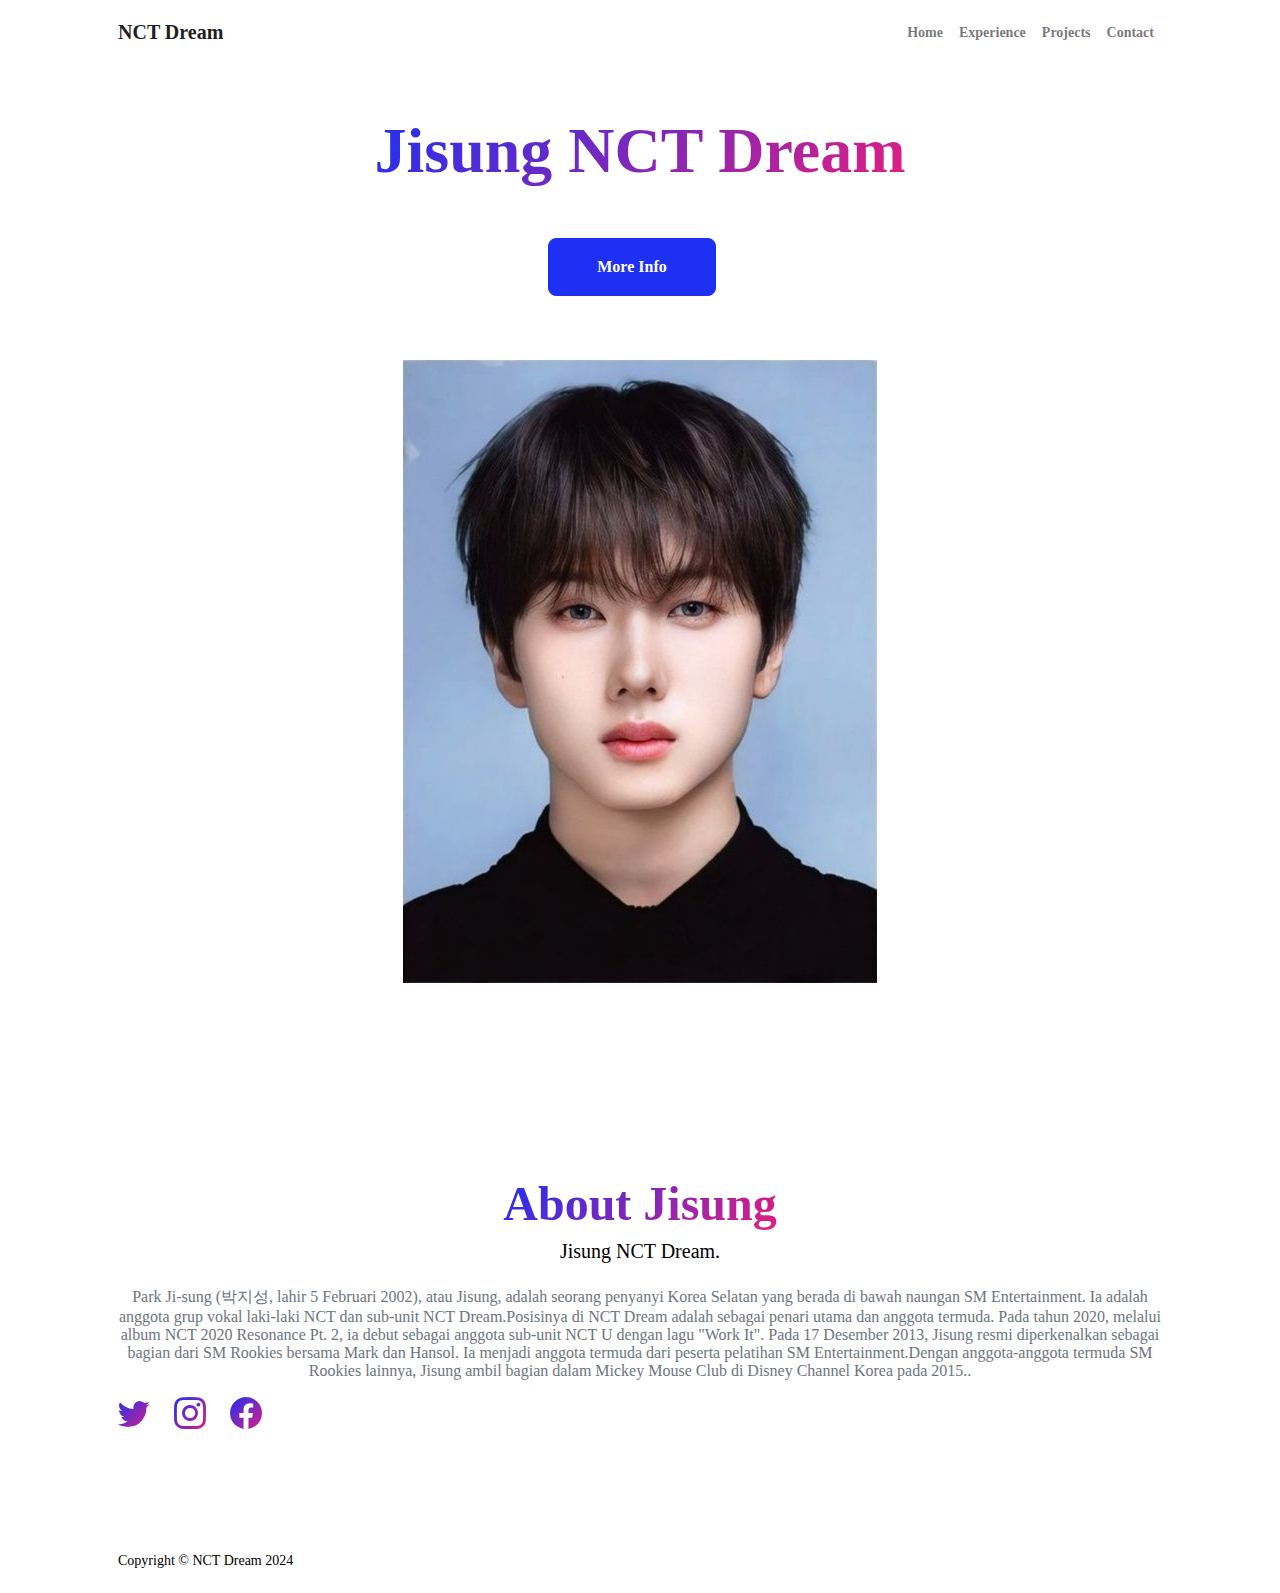
==== commit b857cc21: "index.html" ====
--- a/index.html
+++ b/index.html
@@ -48,7 +48,7 @@
                         <div class="col-xxl-7">
                     
                             <div class="d-flex justify-content-center mt-5 mt-xxl-0">
-                                <img class="profile-img" src="assets/jisung.jpg" alt="Jisung NCT Dream" />
+                                <img class="profile-img" src="jisung.jpg" alt="Jisung NCT Dream" />
                             </div>
                         </div>
                     </div>
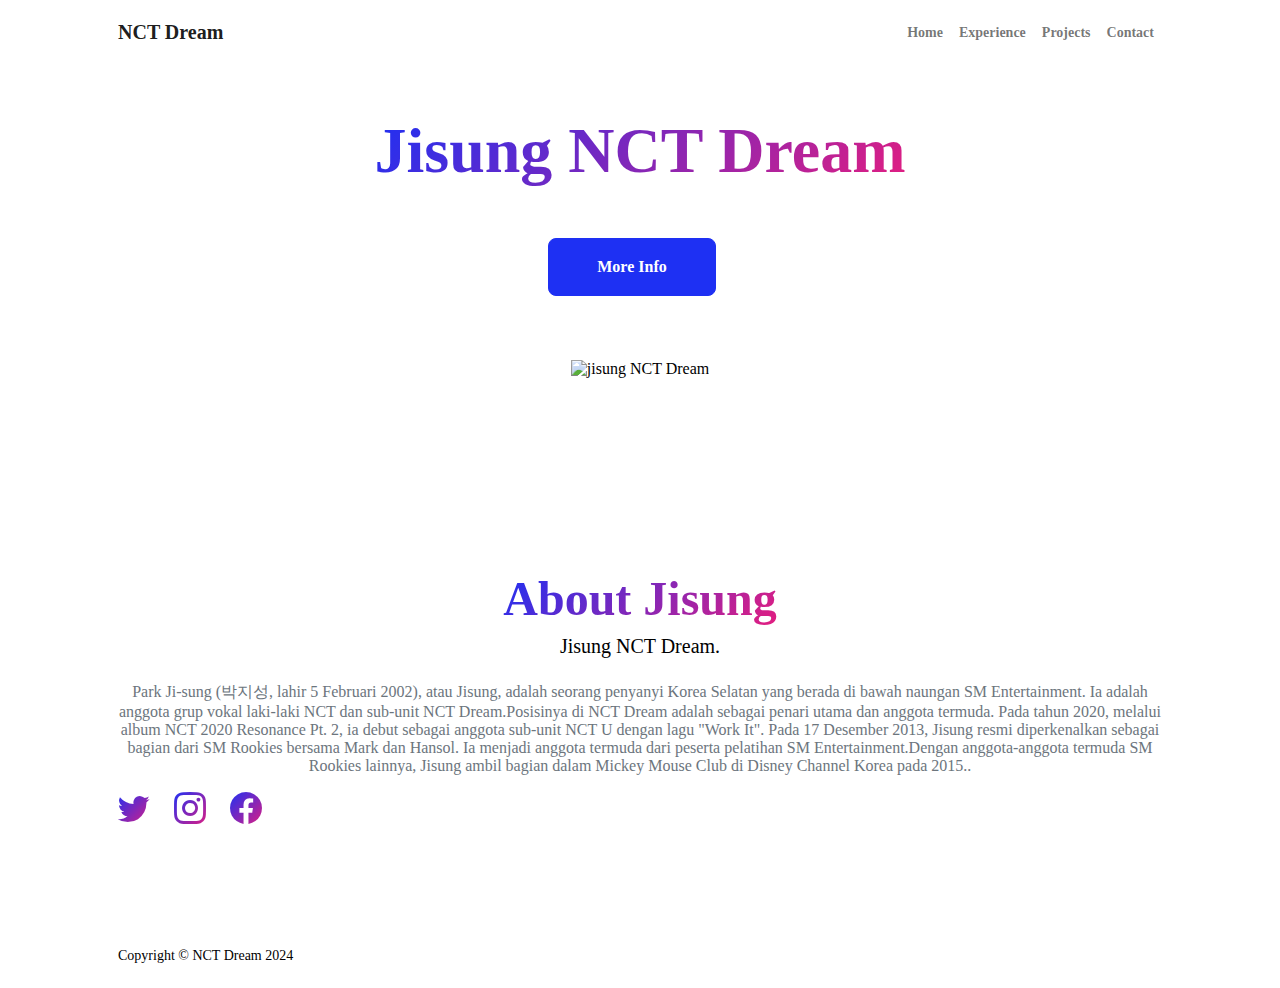
==== commit 957d6218: "index.html" ====
--- a/index.html
+++ b/index.html
@@ -48,7 +48,7 @@
                         <div class="col-xxl-7">
                     
                             <div class="d-flex justify-content-center mt-5 mt-xxl-0">
-                                <img class="profile-img" src="jisung.jpg" alt="Jisung NCT Dream" />
+                                <img class="img-fluid" src="https://i.pinimg.com/474x/d0/19/d0/d019d020d6ab8343d6226bef992bcaa4.jpg" alt="jisung NCT Dream" />
                             </div>
                         </div>
                     </div>
